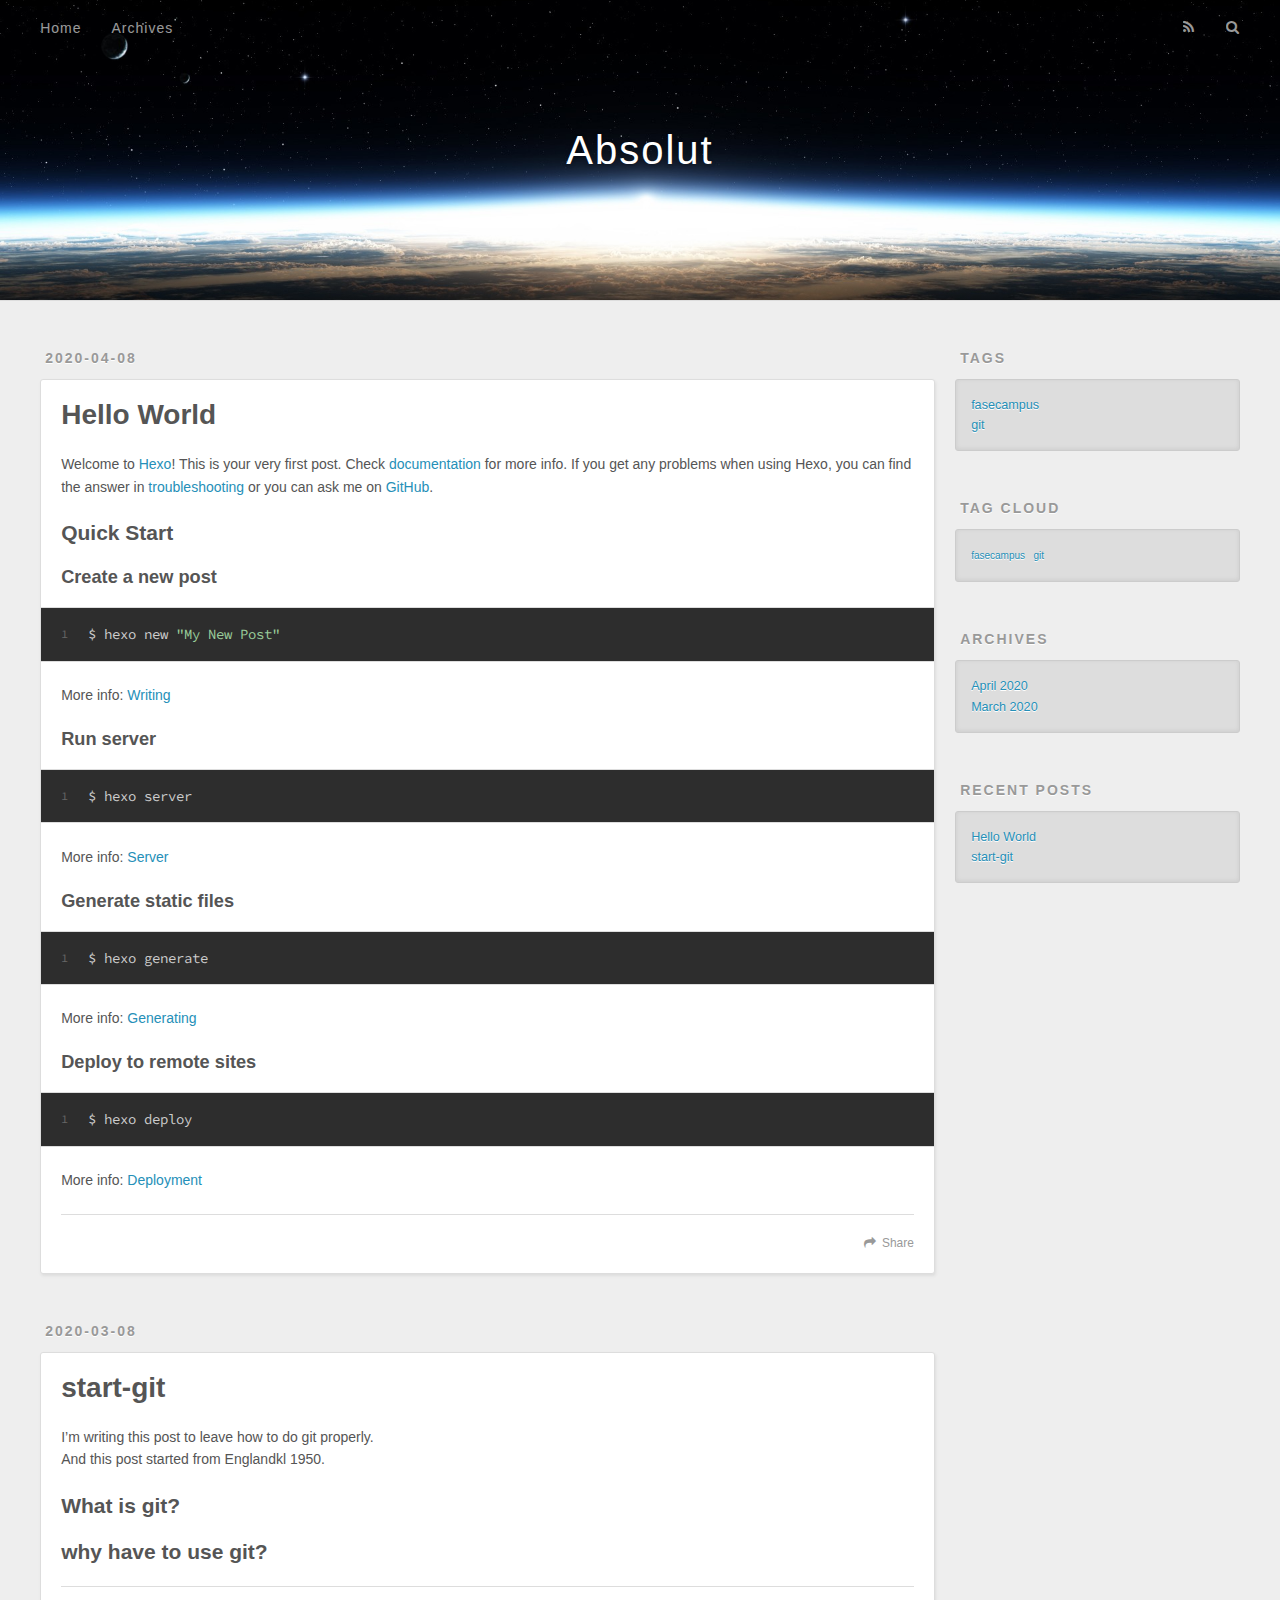
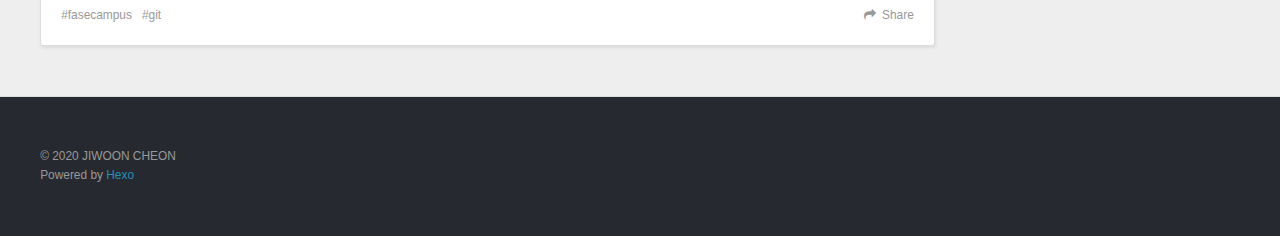
==== index.html @ 5fa11f02 "Site updated: 2020-04-08 16:37:38" ====
<!DOCTYPE html>
<html>
<head>
  <meta charset="utf-8">
  

  
  <title>Absolut</title>
  <meta name="viewport" content="width=device-width, initial-scale=1, maximum-scale=1">
  <meta property="og:type" content="website">
<meta property="og:title" content="Absolut">
<meta property="og:url" content="http://yoursite.com/index.html">
<meta property="og:site_name" content="Absolut">
<meta property="og:locale" content="en_US">
<meta property="article:author" content="JIWOON CHEON">
<meta name="twitter:card" content="summary">
  
    <link rel="alternate" href="/atom.xml" title="Absolut" type="application/atom+xml">
  
  
    <link rel="icon" href="/favicon.png">
  
  
    <link href="//fonts.googleapis.com/css?family=Source+Code+Pro" rel="stylesheet" type="text/css">
  
  
<link rel="stylesheet" href="/css/style.css">

<meta name="generator" content="Hexo 4.2.0"></head>

<body>
  <div id="container">
    <div id="wrap">
      <header id="header">
  <div id="banner"></div>
  <div id="header-outer" class="outer">
    <div id="header-title" class="inner">
      <h1 id="logo-wrap">
        <a href="/" id="logo">Absolut</a>
      </h1>
      
    </div>
    <div id="header-inner" class="inner">
      <nav id="main-nav">
        <a id="main-nav-toggle" class="nav-icon"></a>
        
          <a class="main-nav-link" href="/">Home</a>
        
          <a class="main-nav-link" href="/archives">Archives</a>
        
      </nav>
      <nav id="sub-nav">
        
          <a id="nav-rss-link" class="nav-icon" href="/atom.xml" title="RSS Feed"></a>
        
        <a id="nav-search-btn" class="nav-icon" title="Search"></a>
      </nav>
      <div id="search-form-wrap">
        <form action="//google.com/search" method="get" accept-charset="UTF-8" class="search-form"><input type="search" name="q" class="search-form-input" placeholder="Search"><button type="submit" class="search-form-submit">&#xF002;</button><input type="hidden" name="sitesearch" value="http://yoursite.com"></form>
      </div>
    </div>
  </div>
</header>
      <div class="outer">
        <section id="main">
  
    <article id="post-hello-world" class="article article-type-post" itemscope itemprop="blogPost">
  <div class="article-meta">
    <a href="/2020/04/08/hello-world/" class="article-date">
  <time datetime="2020-04-08T07:13:22.236Z" itemprop="datePublished">2020-04-08</time>
</a>
    
  </div>
  <div class="article-inner">
    
    
      <header class="article-header">
        
  
    <h1 itemprop="name">
      <a class="article-title" href="/2020/04/08/hello-world/">Hello World</a>
    </h1>
  

      </header>
    
    <div class="article-entry" itemprop="articleBody">
      
        <p>Welcome to <a href="https://hexo.io/" target="_blank" rel="noopener">Hexo</a>! This is your very first post. Check <a href="https://hexo.io/docs/" target="_blank" rel="noopener">documentation</a> for more info. If you get any problems when using Hexo, you can find the answer in <a href="https://hexo.io/docs/troubleshooting.html" target="_blank" rel="noopener">troubleshooting</a> or you can ask me on <a href="https://github.com/hexojs/hexo/issues" target="_blank" rel="noopener">GitHub</a>.</p>
<h2 id="Quick-Start"><a href="#Quick-Start" class="headerlink" title="Quick Start"></a>Quick Start</h2><h3 id="Create-a-new-post"><a href="#Create-a-new-post" class="headerlink" title="Create a new post"></a>Create a new post</h3><figure class="highlight bash"><table><tr><td class="gutter"><pre><span class="line">1</span><br></pre></td><td class="code"><pre><span class="line">$ hexo new <span class="string">"My New Post"</span></span><br></pre></td></tr></table></figure>

<p>More info: <a href="https://hexo.io/docs/writing.html" target="_blank" rel="noopener">Writing</a></p>
<h3 id="Run-server"><a href="#Run-server" class="headerlink" title="Run server"></a>Run server</h3><figure class="highlight bash"><table><tr><td class="gutter"><pre><span class="line">1</span><br></pre></td><td class="code"><pre><span class="line">$ hexo server</span><br></pre></td></tr></table></figure>

<p>More info: <a href="https://hexo.io/docs/server.html" target="_blank" rel="noopener">Server</a></p>
<h3 id="Generate-static-files"><a href="#Generate-static-files" class="headerlink" title="Generate static files"></a>Generate static files</h3><figure class="highlight bash"><table><tr><td class="gutter"><pre><span class="line">1</span><br></pre></td><td class="code"><pre><span class="line">$ hexo generate</span><br></pre></td></tr></table></figure>

<p>More info: <a href="https://hexo.io/docs/generating.html" target="_blank" rel="noopener">Generating</a></p>
<h3 id="Deploy-to-remote-sites"><a href="#Deploy-to-remote-sites" class="headerlink" title="Deploy to remote sites"></a>Deploy to remote sites</h3><figure class="highlight bash"><table><tr><td class="gutter"><pre><span class="line">1</span><br></pre></td><td class="code"><pre><span class="line">$ hexo deploy</span><br></pre></td></tr></table></figure>

<p>More info: <a href="https://hexo.io/docs/one-command-deployment.html" target="_blank" rel="noopener">Deployment</a></p>

      
    </div>
    <footer class="article-footer">
      <a data-url="http://yoursite.com/2020/04/08/hello-world/" data-id="ck8r0sj690000d5827vdk7vbj" class="article-share-link">Share</a>
      
      
    </footer>
  </div>
  
</article>


  
    <article id="post-start-git" class="article article-type-post" itemscope itemprop="blogPost">
  <div class="article-meta">
    <a href="/2020/03/08/start-git/" class="article-date">
  <time datetime="2020-03-08T07:20:15.000Z" itemprop="datePublished">2020-03-08</time>
</a>
    
  </div>
  <div class="article-inner">
    
    
      <header class="article-header">
        
  
    <h1 itemprop="name">
      <a class="article-title" href="/2020/03/08/start-git/">start-git</a>
    </h1>
  

      </header>
    
    <div class="article-entry" itemprop="articleBody">
      
        <p>I’m writing this post to leave how to do git properly.<br>And this post started from Englandkl 1950.</p>
<h2 id="What-is-git"><a href="#What-is-git" class="headerlink" title="What is git?"></a>What is git?</h2><h2 id="why-have-to-use-git"><a href="#why-have-to-use-git" class="headerlink" title="why have to use git?"></a>why have to use git?</h2>
      
    </div>
    <footer class="article-footer">
      <a data-url="http://yoursite.com/2020/03/08/start-git/" data-id="ck8r0sj6e0001d5829ojl3pgf" class="article-share-link">Share</a>
      
      
  <ul class="article-tag-list" itemprop="keywords"><li class="article-tag-list-item"><a class="article-tag-list-link" href="/tags/fasecampus/" rel="tag">fasecampus</a></li><li class="article-tag-list-item"><a class="article-tag-list-link" href="/tags/git/" rel="tag">git</a></li></ul>

    </footer>
  </div>
  
</article>


  


</section>
        
          <aside id="sidebar">
  
    

  
    
  <div class="widget-wrap">
    <h3 class="widget-title">Tags</h3>
    <div class="widget">
      <ul class="tag-list" itemprop="keywords"><li class="tag-list-item"><a class="tag-list-link" href="/tags/fasecampus/" rel="tag">fasecampus</a></li><li class="tag-list-item"><a class="tag-list-link" href="/tags/git/" rel="tag">git</a></li></ul>
    </div>
  </div>


  
    
  <div class="widget-wrap">
    <h3 class="widget-title">Tag Cloud</h3>
    <div class="widget tagcloud">
      <a href="/tags/fasecampus/" style="font-size: 10px;">fasecampus</a> <a href="/tags/git/" style="font-size: 10px;">git</a>
    </div>
  </div>

  
    
  <div class="widget-wrap">
    <h3 class="widget-title">Archives</h3>
    <div class="widget">
      <ul class="archive-list"><li class="archive-list-item"><a class="archive-list-link" href="/archives/2020/04/">April 2020</a></li><li class="archive-list-item"><a class="archive-list-link" href="/archives/2020/03/">March 2020</a></li></ul>
    </div>
  </div>


  
    
  <div class="widget-wrap">
    <h3 class="widget-title">Recent Posts</h3>
    <div class="widget">
      <ul>
        
          <li>
            <a href="/2020/04/08/hello-world/">Hello World</a>
          </li>
        
          <li>
            <a href="/2020/03/08/start-git/">start-git</a>
          </li>
        
      </ul>
    </div>
  </div>

  
</aside>
        
      </div>
      <footer id="footer">
  
  <div class="outer">
    <div id="footer-info" class="inner">
      &copy; 2020 JIWOON CHEON<br>
      Powered by <a href="http://hexo.io/" target="_blank">Hexo</a>
    </div>
  </div>
</footer>
    </div>
    <nav id="mobile-nav">
  
    <a href="/" class="mobile-nav-link">Home</a>
  
    <a href="/archives" class="mobile-nav-link">Archives</a>
  
</nav>
    

<script src="//ajax.googleapis.com/ajax/libs/jquery/2.0.3/jquery.min.js"></script>


  
<link rel="stylesheet" href="/fancybox/jquery.fancybox.css">

  
<script src="/fancybox/jquery.fancybox.pack.js"></script>




<script src="/js/script.js"></script>




  </div>
</body>
</html>
---- css/style.css ----
body {
  width: 100%;
}
body:before,
body:after {
  content: "";
  display: table;
}
body:after {
  clear: both;
}
html,
body,
div,
span,
applet,
object,
iframe,
h1,
h2,
h3,
h4,
h5,
h6,
p,
blockquote,
pre,
a,
abbr,
acronym,
address,
big,
cite,
code,
del,
dfn,
em,
img,
ins,
kbd,
q,
s,
samp,
small,
strike,
strong,
sub,
sup,
tt,
var,
dl,
dt,
dd,
ol,
ul,
li,
fieldset,
form,
label,
legend,
table,
caption,
tbody,
tfoot,
thead,
tr,
th,
td {
  margin: 0;
  padding: 0;
  border: 0;
  outline: 0;
  font-weight: inherit;
  font-style: inherit;
  font-family: inherit;
  font-size: 100%;
  vertical-align: baseline;
}
body {
  line-height: 1;
  color: #000;
  background: #fff;
}
ol,
ul {
  list-style: none;
}
table {
  border-collapse: separate;
  border-spacing: 0;
  vertical-align: middle;
}
caption,
th,
td {
  text-align: left;
  font-weight: normal;
  vertical-align: middle;
}
a img {
  border: none;
}
input,
button {
  margin: 0;
  padding: 0;
}
input::-moz-focus-inner,
button::-moz-focus-inner {
  border: 0;
  padding: 0;
}
@font-face {
  font-family: FontAwesome;
  font-style: normal;
  font-weight: normal;
  src: url("fonts/fontawesome-webfont.eot?v=#4.0.3");
  src: url("fonts/fontawesome-webfont.eot?#iefix&v=#4.0.3") format("embedded-opentype"), url("fonts/fontawesome-webfont.woff?v=#4.0.3") format("woff"), url("fonts/fontawesome-webfont.ttf?v=#4.0.3") format("truetype"), url("fonts/fontawesome-webfont.svg#fontawesomeregular?v=#4.0.3") format("svg");
}
html,
body,
#container {
  height: 100%;
}
body {
  background: #eee;
  font: 14px -apple-system, BlinkMacSystemFont, "Segoe UI", "Roboto", "Oxygen", "Ubuntu", "Cantarell", "Fira Sans", "Droid Sans", "Helvetica Neue", sans-serif;
  -webkit-text-size-adjust: 100%;
}
.outer {
  max-width: 1220px;
  margin: 0 auto;
  padding: 0 20px;
}
.outer:before,
.outer:after {
  content: "";
  display: table;
}
.outer:after {
  clear: both;
}
.inner {
  display: inline;
  float: left;
  width: 98.33333333333333%;
  margin: 0 0.833333333333333%;
}
.left,
.alignleft {
  float: left;
}
.right,
.alignright {
  float: right;
}
.clear {
  clear: both;
}
#container {
  position: relative;
}
.mobile-nav-on {
  overflow: hidden;
}
#wrap {
  height: 100%;
  width: 100%;
  position: absolute;
  top: 0;
  left: 0;
  -webkit-transition: 0.2s ease-out;
  -moz-transition: 0.2s ease-out;
  -ms-transition: 0.2s ease-out;
  transition: 0.2s ease-out;
  z-index: 1;
  background: #eee;
}
.mobile-nav-on #wrap {
  left: 280px;
}
@media screen and (min-width: 768px) {
  #main {
    display: inline;
    float: left;
    width: 73.33333333333333%;
    margin: 0 0.833333333333333%;
  }
}
.article-date,
.article-category-link,
.archive-year,
.widget-title {
  text-decoration: none;
  text-transform: uppercase;
  letter-spacing: 2px;
  color: #999;
  margin-bottom: 1em;
  margin-left: 5px;
  line-height: 1em;
  text-shadow: 0 1px #fff;
  font-weight: bold;
}
.article-inner,
.archive-article-inner {
  background: #fff;
  -webkit-box-shadow: 1px 2px 3px #ddd;
  box-shadow: 1px 2px 3px #ddd;
  border: 1px solid #ddd;
  border-radius: 3px;
}
.article-entry h1,
.widget h1 {
  font-size: 2em;
}
.article-entry h2,
.widget h2 {
  font-size: 1.5em;
}
.article-entry h3,
.widget h3 {
  font-size: 1.3em;
}
.article-entry h4,
.widget h4 {
  font-size: 1.2em;
}
.article-entry h5,
.widget h5 {
  font-size: 1em;
}
.article-entry h6,
.widget h6 {
  font-size: 1em;
  color: #999;
}
.article-entry hr,
.widget hr {
  border: 1px dashed #ddd;
}
.article-entry strong,
.widget strong {
  font-weight: bold;
}
.article-entry em,
.widget em,
.article-entry cite,
.widget cite {
  font-style: italic;
}
.article-entry sup,
.widget sup,
.article-entry sub,
.widget sub {
  font-size: 0.75em;
  line-height: 0;
  position: relative;
  vertical-align: baseline;
}
.article-entry sup,
.widget sup {
  top: -0.5em;
}
.article-entry sub,
.widget sub {
  bottom: -0.2em;
}
.article-entry small,
.widget small {
  font-size: 0.85em;
}
.article-entry acronym,
.widget acronym,
.article-entry abbr,
.widget abbr {
  border-bottom: 1px dotted;
}
.article-entry ul,
.widget ul,
.article-entry ol,
.widget ol,
.article-entry dl,
.widget dl {
  margin: 0 20px;
  line-height: 1.6em;
}
.article-entry ul ul,
.widget ul ul,
.article-entry ol ul,
.widget ol ul,
.article-entry ul ol,
.widget ul ol,
.article-entry ol ol,
.widget ol ol {
  margin-top: 0;
  margin-bottom: 0;
}
.article-entry ul,
.widget ul {
  list-style: disc;
}
.article-entry ol,
.widget ol {
  list-style: decimal;
}
.article-entry dt,
.widget dt {
  font-weight: bold;
}
#header {
  height: 300px;
  position: relative;
  border-bottom: 1px solid #ddd;
}
#header:before,
#header:after {
  content: "";
  position: absolute;
  left: 0;
  right: 0;
  height: 40px;
}
#header:before {
  top: 0;
  background: -webkit-linear-gradient(rgba(0,0,0,0.2), transparent);
  background: -moz-linear-gradient(rgba(0,0,0,0.2), transparent);
  background: -ms-linear-gradient(rgba(0,0,0,0.2), transparent);
  background: linear-gradient(rgba(0,0,0,0.2), transparent);
}
#header:after {
  bottom: 0;
  background: -webkit-linear-gradient(transparent, rgba(0,0,0,0.2));
  background: -moz-linear-gradient(transparent, rgba(0,0,0,0.2));
  background: -ms-linear-gradient(transparent, rgba(0,0,0,0.2));
  background: linear-gradient(transparent, rgba(0,0,0,0.2));
}
#header-outer {
  height: 100%;
  position: relative;
}
#header-inner {
  position: relative;
  overflow: hidden;
}
#banner {
  position: absolute;
  top: 0;
  left: 0;
  width: 100%;
  height: 100%;
  background: url("images/banner.jpg") center #000;
  -webkit-background-size: cover;
  -moz-background-size: cover;
  background-size: cover;
  z-index: -1;
}
#header-title {
  text-align: center;
  height: 40px;
  position: absolute;
  top: 50%;
  left: 0;
  margin-top: -20px;
}
#logo,
#subtitle {
  text-decoration: none;
  color: #fff;
  font-weight: 300;
  text-shadow: 0 1px 4px rgba(0,0,0,0.3);
}
#logo {
  font-size: 40px;
  line-height: 40px;
  letter-spacing: 2px;
}
#subtitle {
  font-size: 16px;
  line-height: 16px;
  letter-spacing: 1px;
}
#subtitle-wrap {
  margin-top: 16px;
}
#main-nav {
  float: left;
  margin-left: -15px;
}
.nav-icon,
.main-nav-link {
  float: left;
  color: #fff;
  opacity: 0.6;
  text-decoration: none;
  text-shadow: 0 1px rgba(0,0,0,0.2);
  -webkit-transition: opacity 0.2s;
  -moz-transition: opacity 0.2s;
  -ms-transition: opacity 0.2s;
  transition: opacity 0.2s;
  display: block;
  padding: 20px 15px;
}
.nav-icon:hover,
.main-nav-link:hover {
  opacity: 1;
}
.nav-icon {
  font-family: FontAwesome;
  text-align: center;
  font-size: 14px;
  width: 14px;
  height: 14px;
  padding: 20px 15px;
  position: relative;
  cursor: pointer;
}
.main-nav-link {
  font-weight: 300;
  letter-spacing: 1px;
}
@media screen and (max-width: 479px) {
  .main-nav-link {
    display: none;
  }
}
#main-nav-toggle {
  display: none;
}
#main-nav-toggle:before {
  content: "\f0c9";
}
@media screen and (max-width: 479px) {
  #main-nav-toggle {
    display: block;
  }
}
#sub-nav {
  float: right;
  margin-right: -15px;
}
#nav-rss-link:before {
  content: "\f09e";
}
#nav-search-btn:before {
  content: "\f002";
}
#search-form-wrap {
  position: absolute;
  top: 15px;
  width: 150px;
  height: 30px;
  right: -150px;
  opacity: 0;
  -webkit-transition: 0.2s ease-out;
  -moz-transition: 0.2s ease-out;
  -ms-transition: 0.2s ease-out;
  transition: 0.2s ease-out;
}
#search-form-wrap.on {
  opacity: 1;
  right: 0;
}
@media screen and (max-width: 479px) {
  #search-form-wrap {
    width: 100%;
    right: -100%;
  }
}
.search-form {
  position: absolute;
  top: 0;
  left: 0;
  right: 0;
  background: #fff;
  padding: 5px 15px;
  border-radius: 15px;
  -webkit-box-shadow: 0 0 10px rgba(0,0,0,0.3);
  box-shadow: 0 0 10px rgba(0,0,0,0.3);
}
.search-form-input {
  border: none;
  background: none;
  color: #555;
  width: 100%;
  font: 13px -apple-system, BlinkMacSystemFont, "Segoe UI", "Roboto", "Oxygen", "Ubuntu", "Cantarell", "Fira Sans", "Droid Sans", "Helvetica Neue", sans-serif;
  outline: none;
}
.search-form-input::-webkit-search-results-decoration,
.search-form-input::-webkit-search-cancel-button {
  -webkit-appearance: none;
}
.search-form-submit {
  position: absolute;
  top: 50%;
  right: 10px;
  margin-top: -7px;
  font: 13px FontAwesome;
  border: none;
  background: none;
  color: #bbb;
  cursor: pointer;
}
.search-form-submit:hover,
.search-form-submit:focus {
  color: #777;
}
.article {
  margin: 50px 0;
}
.article-inner {
  overflow: hidden;
}
.article-meta:before,
.article-meta:after {
  content: "";
  display: table;
}
.article-meta:after {
  clear: both;
}
.article-date {
  float: left;
}
.article-category {
  float: left;
  line-height: 1em;
  color: #ccc;
  text-shadow: 0 1px #fff;
  margin-left: 8px;
}
.article-category:before {
  content: "\2022";
}
.article-category-link {
  margin: 0 12px 1em;
}
.article-header {
  padding: 20px 20px 0;
}
.article-title {
  text-decoration: none;
  font-size: 2em;
  font-weight: bold;
  color: #555;
  line-height: 1.1em;
  -webkit-transition: color 0.2s;
  -moz-transition: color 0.2s;
  -ms-transition: color 0.2s;
  transition: color 0.2s;
}
a.article-title:hover {
  color: #258fb8;
}
.article-entry {
  color: #555;
  padding: 0 20px;
}
.article-entry:before,
.article-entry:after {
  content: "";
  display: table;
}
.article-entry:after {
  clear: both;
}
.article-entry p,
.article-entry table {
  line-height: 1.6em;
  margin: 1.6em 0;
}
.article-entry h1,
.article-entry h2,
.article-entry h3,
.article-entry h4,
.article-entry h5,
.article-entry h6 {
  font-weight: bold;
}
.article-entry h1,
.article-entry h2,
.article-entry h3,
.article-entry h4,
.article-entry h5,
.article-entry h6 {
  line-height: 1.1em;
  margin: 1.1em 0;
}
.article-entry a {
  color: #258fb8;
  text-decoration: none;
}
.article-entry a:hover {
  text-decoration: underline;
}
.article-entry ul,
.article-entry ol,
.article-entry dl {
  margin-top: 1.6em;
  margin-bottom: 1.6em;
}
.article-entry img,
.article-entry video {
  max-width: 100%;
  height: auto;
  display: block;
  margin: auto;
}
.article-entry iframe {
  border: none;
}
.article-entry table {
  width: 100%;
  border-collapse: collapse;
  border-spacing: 0;
}
.article-entry th {
  font-weight: bold;
  border-bottom: 3px solid #ddd;
  padding-bottom: 0.5em;
}
.article-entry td {
  border-bottom: 1px solid #ddd;
  padding: 10px 0;
}
.article-entry blockquote {
  font-family: Georgia, "Times New Roman", serif;
  font-size: 1.4em;
  margin: 1.6em 20px;
  text-align: center;
}
.article-entry blockquote footer {
  font-size: 14px;
  margin: 1.6em 0;
  font-family: -apple-system, BlinkMacSystemFont, "Segoe UI", "Roboto", "Oxygen", "Ubuntu", "Cantarell", "Fira Sans", "Droid Sans", "Helvetica Neue", sans-serif;
}
.article-entry blockquote footer cite:before {
  content: "—";
  padding: 0 0.5em;
}
.article-entry .pullquote {
  text-align: left;
  width: 45%;
  margin: 0;
}
.article-entry .pullquote.left {
  margin-left: 0.5em;
  margin-right: 1em;
}
.article-entry .pullquote.right {
  margin-right: 0.5em;
  margin-left: 1em;
}
.article-entry .caption {
  color: #999;
  display: block;
  font-size: 0.9em;
  margin-top: 0.5em;
  position: relative;
  text-align: center;
}
.article-entry .video-container {
  position: relative;
  padding-top: 56.25%;
  height: 0;
  overflow: hidden;
}
.article-entry .video-container iframe,
.article-entry .video-container object,
.article-entry .video-container embed {
  position: absolute;
  top: 0;
  left: 0;
  width: 100%;
  height: 100%;
  margin-top: 0;
}
.article-more-link a {
  display: inline-block;
  line-height: 1em;
  padding: 6px 15px;
  border-radius: 15px;
  background: #eee;
  color: #999;
  text-shadow: 0 1px #fff;
  text-decoration: none;
}
.article-more-link a:hover {
  background: #258fb8;
  color: #fff;
  text-decoration: none;
  text-shadow: 0 1px #1e7293;
}
.article-footer {
  font-size: 0.85em;
  line-height: 1.6em;
  border-top: 1px solid #ddd;
  padding-top: 1.6em;
  margin: 0 20px 20px;
}
.article-footer:before,
.article-footer:after {
  content: "";
  display: table;
}
.article-footer:after {
  clear: both;
}
.article-footer a {
  color: #999;
  text-decoration: none;
}
.article-footer a:hover {
  color: #555;
}
.article-tag-list-item {
  float: left;
  margin-right: 10px;
}
.article-tag-list-link:before {
  content: "#";
}
.article-comment-link {
  float: right;
}
.article-comment-link:before {
  content: "\f075";
  font-family: FontAwesome;
  padding-right: 8px;
}
.article-share-link {
  cursor: pointer;
  float: right;
  margin-left: 20px;
}
.article-share-link:before {
  content: "\f064";
  font-family: FontAwesome;
  padding-right: 6px;
}
#article-nav {
  position: relative;
}
#article-nav:before,
#article-nav:after {
  content: "";
  display: table;
}
#article-nav:after {
  clear: both;
}
@media screen and (min-width: 768px) {
  #article-nav {
    margin: 50px 0;
  }
  #article-nav:before {
    width: 8px;
    height: 8px;
    position: absolute;
    top: 50%;
    left: 50%;
    margin-top: -4px;
    margin-left: -4px;
    content: "";
    border-radius: 50%;
    background: #ddd;
    -webkit-box-shadow: 0 1px 2px #fff;
    box-shadow: 0 1px 2px #fff;
  }
}
.article-nav-link-wrap {
  text-decoration: none;
  text-shadow: 0 1px #fff;
  color: #999;
  -webkit-box-sizing: border-box;
  -moz-box-sizing: border-box;
  box-sizing: border-box;
  margin-top: 50px;
  text-align: center;
  display: block;
}
.article-nav-link-wrap:hover {
  color: #555;
}
@media screen and (min-width: 768px) {
  .article-nav-link-wrap {
    width: 50%;
    margin-top: 0;
  }
}
@media screen and (min-width: 768px) {
  #article-nav-newer {
    float: left;
    text-align: right;
    padding-right: 20px;
  }
}
@media screen and (min-width: 768px) {
  #article-nav-older {
    float: right;
    text-align: left;
    padding-left: 20px;
  }
}
.article-nav-caption {
  text-transform: uppercase;
  letter-spacing: 2px;
  color: #ddd;
  line-height: 1em;
  font-weight: bold;
}
#article-nav-newer .article-nav-caption {
  margin-right: -2px;
}
.article-nav-title {
  font-size: 0.85em;
  line-height: 1.6em;
  margin-top: 0.5em;
}
.article-share-box {
  position: absolute;
  display: none;
  background: #fff;
  -webkit-box-shadow: 1px 2px 10px rgba(0,0,0,0.2);
  box-shadow: 1px 2px 10px rgba(0,0,0,0.2);
  border-radius: 3px;
  margin-left: -145px;
  overflow: hidden;
  z-index: 1;
}
.article-share-box.on {
  display: block;
}
.article-share-input {
  width: 100%;
  background: none;
  -webkit-box-sizing: border-box;
  -moz-box-sizing: border-box;
  box-sizing: border-box;
  font: 14px -apple-system, BlinkMacSystemFont, "Segoe UI", "Roboto", "Oxygen", "Ubuntu", "Cantarell", "Fira Sans", "Droid Sans", "Helvetica Neue", sans-serif;
  padding: 0 15px;
  color: #555;
  outline: none;
  border: 1px solid #ddd;
  border-radius: 3px 3px 0 0;
  height: 36px;
  line-height: 36px;
}
.article-share-links {
  background: #eee;
}
.article-share-links:before,
.article-share-links:after {
  content: "";
  display: table;
}
.article-share-links:after {
  clear: both;
}
.article-share-twitter,
.article-share-facebook,
.article-share-pinterest,
.article-share-google {
  width: 50px;
  height: 36px;
  display: block;
  float: left;
  position: relative;
  color: #999;
  text-shadow: 0 1px #fff;
}
.article-share-twitter:before,
.article-share-facebook:before,
.article-share-pinterest:before,
.article-share-google:before {
  font-size: 20px;
  font-family: FontAwesome;
  width: 20px;
  height: 20px;
  position: absolute;
  top: 50%;
  left: 50%;
  margin-top: -10px;
  margin-left: -10px;
  text-align: center;
}
.article-share-twitter:hover,
.article-share-facebook:hover,
.article-share-pinterest:hover,
.article-share-google:hover {
  color: #fff;
}
.article-share-twitter:before {
  content: "\f099";
}
.article-share-twitter:hover {
  background: #00aced;
  text-shadow: 0 1px #008abe;
}
.article-share-facebook:before {
  content: "\f09a";
}
.article-share-facebook:hover {
  background: #3b5998;
  text-shadow: 0 1px #2f477a;
}
.article-share-pinterest:before {
  content: "\f0d2";
}
.article-share-pinterest:hover {
  background: #cb2027;
  text-shadow: 0 1px #a21a1f;
}
.article-share-google:before {
  content: "\f0d5";
}
.article-share-google:hover {
  background: #dd4b39;
  text-shadow: 0 1px #be3221;
}
.article-gallery {
  background: #000;
  position: relative;
}
.article-gallery-photos {
  position: relative;
  overflow: hidden;
}
.article-gallery-img {
  display: none;
  max-width: 100%;
}
.article-gallery-img:first-child {
  display: block;
}
.article-gallery-img.loaded {
  position: absolute;
  display: block;
}
.article-gallery-img img {
  display: block;
  max-width: 100%;
  margin: 0 auto;
}
#comments {
  background: #fff;
  -webkit-box-shadow: 1px 2px 3px #ddd;
  box-shadow: 1px 2px 3px #ddd;
  padding: 20px;
  border: 1px solid #ddd;
  border-radius: 3px;
  margin: 50px 0;
}
#comments a {
  color: #258fb8;
}
.archives-wrap {
  margin: 50px 0;
}
.archives:before,
.archives:after {
  content: "";
  display: table;
}
.archives:after {
  clear: both;
}
.archive-year-wrap {
  margin-bottom: 1em;
}
.archives {
  -webkit-column-gap: 10px;
  -moz-column-gap: 10px;
  column-gap: 10px;
}
@media screen and (min-width: 480px) and (max-width: 767px) {
  .archives {
    -webkit-column-count: 2;
    -moz-column-count: 2;
    column-count: 2;
  }
}
@media screen and (min-width: 768px) {
  .archives {
    -webkit-column-count: 3;
    -moz-column-count: 3;
    column-count: 3;
  }
}
.archive-article {
  -webkit-column-break-inside: avoid;
  page-break-inside: avoid;
  overflow: hidden;
  break-inside: avoid-column;
}
.archive-article-inner {
  padding: 10px;
  margin-bottom: 15px;
}
.archive-article-title {
  text-decoration: none;
  font-weight: bold;
  color: #555;
  -webkit-transition: color 0.2s;
  -moz-transition: color 0.2s;
  -ms-transition: color 0.2s;
  transition: color 0.2s;
  line-height: 1.6em;
}
.archive-article-title:hover {
  color: #258fb8;
}
.archive-article-footer {
  margin-top: 1em;
}
.archive-article-date {
  color: #999;
  text-decoration: none;
  font-size: 0.85em;
  line-height: 1em;
  margin-bottom: 0.5em;
  display: block;
}
#page-nav {
  margin: 50px auto;
  background: #fff;
  -webkit-box-shadow: 1px 2px 3px #ddd;
  box-shadow: 1px 2px 3px #ddd;
  border: 1px solid #ddd;
  border-radius: 3px;
  text-align: center;
  color: #999;
  overflow: hidden;
}
#page-nav:before,
#page-nav:after {
  content: "";
  display: table;
}
#page-nav:after {
  clear: both;
}
#page-nav a,
#page-nav span {
  padding: 10px 20px;
  line-height: 1;
  height: 2ex;
}
#page-nav a {
  color: #999;
  text-decoration: none;
}
#page-nav a:hover {
  background: #999;
  color: #fff;
}
#page-nav .prev {
  float: left;
}
#page-nav .next {
  float: right;
}
#page-nav .page-number {
  display: inline-block;
}
@media screen and (max-width: 479px) {
  #page-nav .page-number {
    display: none;
  }
}
#page-nav .current {
  color: #555;
  font-weight: bold;
}
#page-nav .space {
  color: #ddd;
}
#footer {
  background: #262a30;
  padding: 50px 0;
  border-top: 1px solid #ddd;
  color: #999;
}
#footer a {
  color: #258fb8;
  text-decoration: none;
}
#footer a:hover {
  text-decoration: underline;
}
#footer-info {
  line-height: 1.6em;
  font-size: 0.85em;
}
.article-entry pre,
.article-entry .highlight {
  background: #2d2d2d;
  margin: 0 -20px;
  padding: 15px 20px;
  border-style: solid;
  border-color: #ddd;
  border-width: 1px 0;
  overflow: auto;
  color: #ccc;
  line-height: 22.400000000000002px;
}
.article-entry .highlight .gutter pre,
.article-entry .gist .gist-file .gist-data .line-numbers {
  color: #666;
  font-size: 0.85em;
}
.article-entry pre,
.article-entry code {
  font-family: "Source Code Pro", Consolas, Monaco, Menlo, Consolas, monospace;
}
.article-entry code {
  background: #eee;
  text-shadow: 0 1px #fff;
  padding: 0 0.3em;
}
.article-entry pre code {
  background: none;
  text-shadow: none;
  padding: 0;
}
.article-entry .highlight pre {
  border: none;
  margin: 0;
  padding: 0;
}
.article-entry .highlight table {
  margin: 0;
  width: auto;
}
.article-entry .highlight td {
  border: none;
  padding: 0;
}
.article-entry .highlight figcaption {
  font-size: 0.85em;
  color: #999;
  line-height: 1em;
  margin-bottom: 1em;
}
.article-entry .highlight figcaption:before,
.article-entry .highlight figcaption:after {
  content: "";
  display: table;
}
.article-entry .highlight figcaption:after {
  clear: both;
}
.article-entry .highlight figcaption a {
  float: right;
}
.article-entry .highlight .gutter pre {
  text-align: right;
  padding-right: 20px;
}
.article-entry .highlight .line {
  height: 22.400000000000002px;
}
.article-entry .highlight .line.marked {
  background: #515151;
}
.article-entry .gist {
  margin: 0 -20px;
  border-style: solid;
  border-color: #ddd;
  border-width: 1px 0;
  background: #2d2d2d;
  padding: 15px 20px 15px 0;
}
.article-entry .gist .gist-file {
  border: none;
  font-family: "Source Code Pro", Consolas, Monaco, Menlo, Consolas, monospace;
  margin: 0;
}
.article-entry .gist .gist-file .gist-data {
  background: none;
  border: none;
}
.article-entry .gist .gist-file .gist-data .line-numbers {
  background: none;
  border: none;
  padding: 0 20px 0 0;
}
.article-entry .gist .gist-file .gist-data .line-data {
  padding: 0 !important;
}
.article-entry .gist .gist-file .highlight {
  margin: 0;
  padding: 0;
  border: none;
}
.article-entry .gist .gist-file .gist-meta {
  background: #2d2d2d;
  color: #999;
  font: 0.85em -apple-system, BlinkMacSystemFont, "Segoe UI", "Roboto", "Oxygen", "Ubuntu", "Cantarell", "Fira Sans", "Droid Sans", "Helvetica Neue", sans-serif;
  text-shadow: 0 0;
  padding: 0;
  margin-top: 1em;
  margin-left: 20px;
}
.article-entry .gist .gist-file .gist-meta a {
  color: #258fb8;
  font-weight: normal;
}
.article-entry .gist .gist-file .gist-meta a:hover {
  text-decoration: underline;
}
pre .comment,
pre .title {
  color: #999;
}
pre .variable,
pre .attribute,
pre .tag,
pre .regexp,
pre .ruby .constant,
pre .xml .tag .title,
pre .xml .pi,
pre .xml .doctype,
pre .html .doctype,
pre .css .id,
pre .css .class,
pre .css .pseudo {
  color: #f2777a;
}
pre .number,
pre .preprocessor,
pre .built_in,
pre .literal,
pre .params,
pre .constant {
  color: #f99157;
}
pre .class,
pre .ruby .class .title,
pre .css .rules .attribute {
  color: #9c9;
}
pre .string,
pre .value,
pre .inheritance,
pre .header,
pre .ruby .symbol,
pre .xml .cdata {
  color: #9c9;
}
pre .css .hexcolor {
  color: #6cc;
}
pre .function,
pre .python .decorator,
pre .python .title,
pre .ruby .function .title,
pre .ruby .title .keyword,
pre .perl .sub,
pre .javascript .title,
pre .coffeescript .title {
  color: #69c;
}
pre .keyword,
pre .javascript .function {
  color: #c9c;
}
@media screen and (max-width: 479px) {
  #mobile-nav {
    position: absolute;
    top: 0;
    left: 0;
    width: 280px;
    height: 100%;
    background: #191919;
    border-right: 1px solid #fff;
  }
}
@media screen and (max-width: 479px) {
  .mobile-nav-link {
    display: block;
    color: #999;
    text-decoration: none;
    padding: 15px 20px;
    font-weight: bold;
  }
  .mobile-nav-link:hover {
    color: #fff;
  }
}
@media screen and (min-width: 768px) {
  #sidebar {
    display: inline;
    float: left;
    width: 23.333333333333332%;
    margin: 0 0.833333333333333%;
  }
}
.widget-wrap {
  margin: 50px 0;
}
.widget {
  color: #777;
  text-shadow: 0 1px #fff;
  background: #ddd;
  -webkit-box-shadow: 0 -1px 4px #ccc inset;
  box-shadow: 0 -1px 4px #ccc inset;
  border: 1px solid #ccc;
  padding: 15px;
  border-radius: 3px;
}
.widget a {
  color: #258fb8;
  text-decoration: none;
}
.widget a:hover {
  text-decoration: underline;
}
.widget ul ul,
.widget ol ul,
.widget dl ul,
.widget ul ol,
.widget ol ol,
.widget dl ol,
.widget ul dl,
.widget ol dl,
.widget dl dl {
  margin-left: 15px;
  list-style: disc;
}
.widget {
  line-height: 1.6em;
  word-wrap: break-word;
  font-size: 0.9em;
}
.widget ul,
.widget ol {
  list-style: none;
  margin: 0;
}
.widget ul ul,
.widget ol ul,
.widget ul ol,
.widget ol ol {
  margin: 0 20px;
}
.widget ul ul,
.widget ol ul {
  list-style: disc;
}
.widget ul ol,
.widget ol ol {
  list-style: decimal;
}
.category-list-count,
.tag-list-count,
.archive-list-count {
  padding-left: 5px;
  color: #999;
  font-size: 0.85em;
}
.category-list-count:before,
.tag-list-count:before,
.archive-list-count:before {
  content: "(";
}
.category-list-count:after,
.tag-list-count:after,
.archive-list-count:after {
  content: ")";
}
.tagcloud a {
  margin-right: 5px;
  display: inline-block;
}
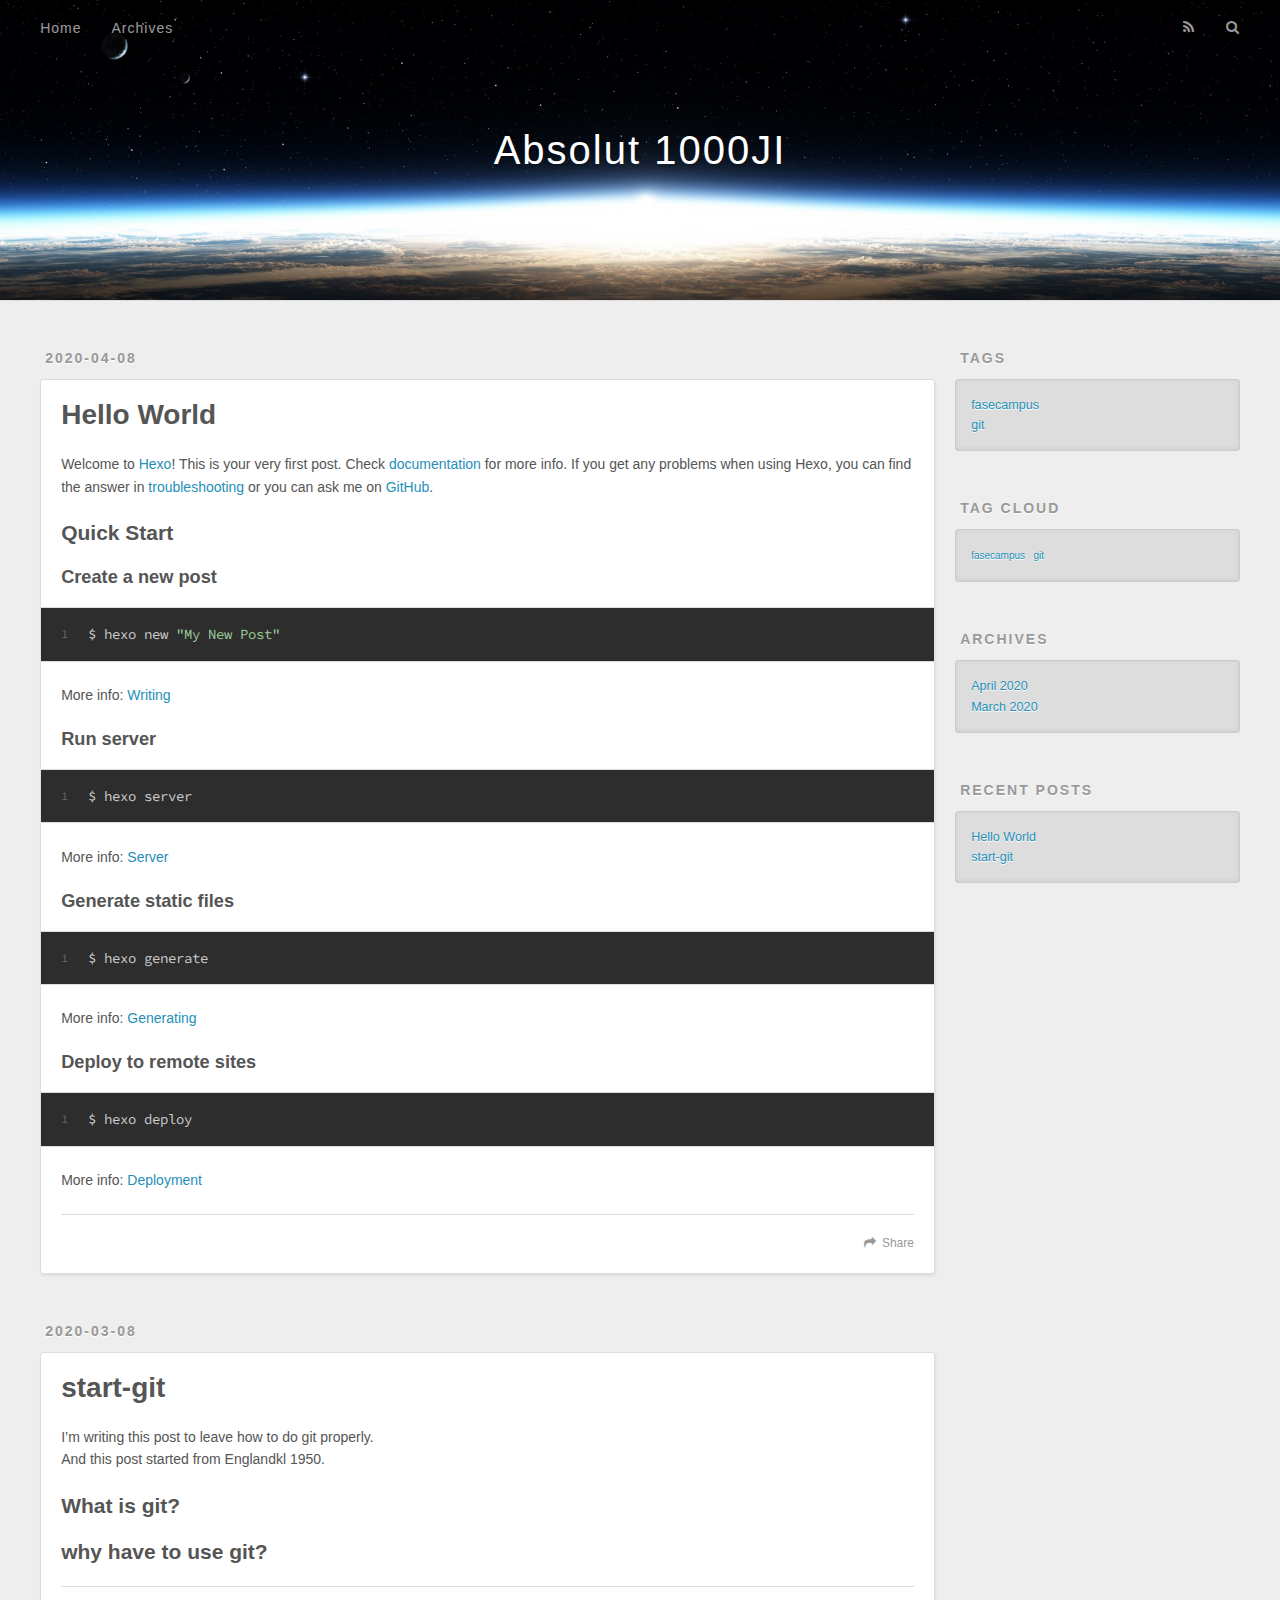
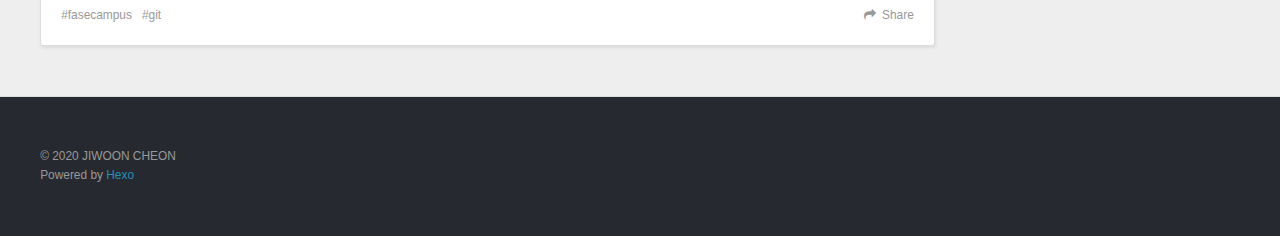
==== commit 5618737c: "Site updated: 2020-04-08 16:41:26" ====
--- a/index.html
+++ b/index.html
@@ -5,17 +5,17 @@
   
 
   
-  <title>Absolut</title>
+  <title>Absolut 1000JI</title>
   <meta name="viewport" content="width=device-width, initial-scale=1, maximum-scale=1">
   <meta property="og:type" content="website">
-<meta property="og:title" content="Absolut">
+<meta property="og:title" content="Absolut 1000JI">
 <meta property="og:url" content="http://yoursite.com/index.html">
-<meta property="og:site_name" content="Absolut">
+<meta property="og:site_name" content="Absolut 1000JI">
 <meta property="og:locale" content="en_US">
 <meta property="article:author" content="JIWOON CHEON">
 <meta name="twitter:card" content="summary">
   
-    <link rel="alternate" href="/atom.xml" title="Absolut" type="application/atom+xml">
+    <link rel="alternate" href="/atom.xml" title="Absolut 1000JI" type="application/atom+xml">
   
   
     <link rel="icon" href="/favicon.png">
@@ -36,7 +36,7 @@
   <div id="header-outer" class="outer">
     <div id="header-title" class="inner">
       <h1 id="logo-wrap">
-        <a href="/" id="logo">Absolut</a>
+        <a href="/" id="logo">Absolut 1000JI</a>
       </h1>
       
     </div>
@@ -103,7 +103,7 @@
       
     </div>
     <footer class="article-footer">
-      <a data-url="http://yoursite.com/2020/04/08/hello-world/" data-id="ck8r0sj690000d5827vdk7vbj" class="article-share-link">Share</a>
+      <a data-url="http://yoursite.com/2020/04/08/hello-world/" data-id="ck8r0xeu500007182elxa76eg" class="article-share-link">Share</a>
       
       
     </footer>
@@ -140,7 +140,7 @@
       
     </div>
     <footer class="article-footer">
-      <a data-url="http://yoursite.com/2020/03/08/start-git/" data-id="ck8r0sj6e0001d5829ojl3pgf" class="article-share-link">Share</a>
+      <a data-url="http://yoursite.com/2020/03/08/start-git/" data-id="ck8r0xeu90001718202vx75f9" class="article-share-link">Share</a>
       
       
   <ul class="article-tag-list" itemprop="keywords"><li class="article-tag-list-item"><a class="article-tag-list-link" href="/tags/fasecampus/" rel="tag">fasecampus</a></li><li class="article-tag-list-item"><a class="article-tag-list-link" href="/tags/git/" rel="tag">git</a></li></ul>
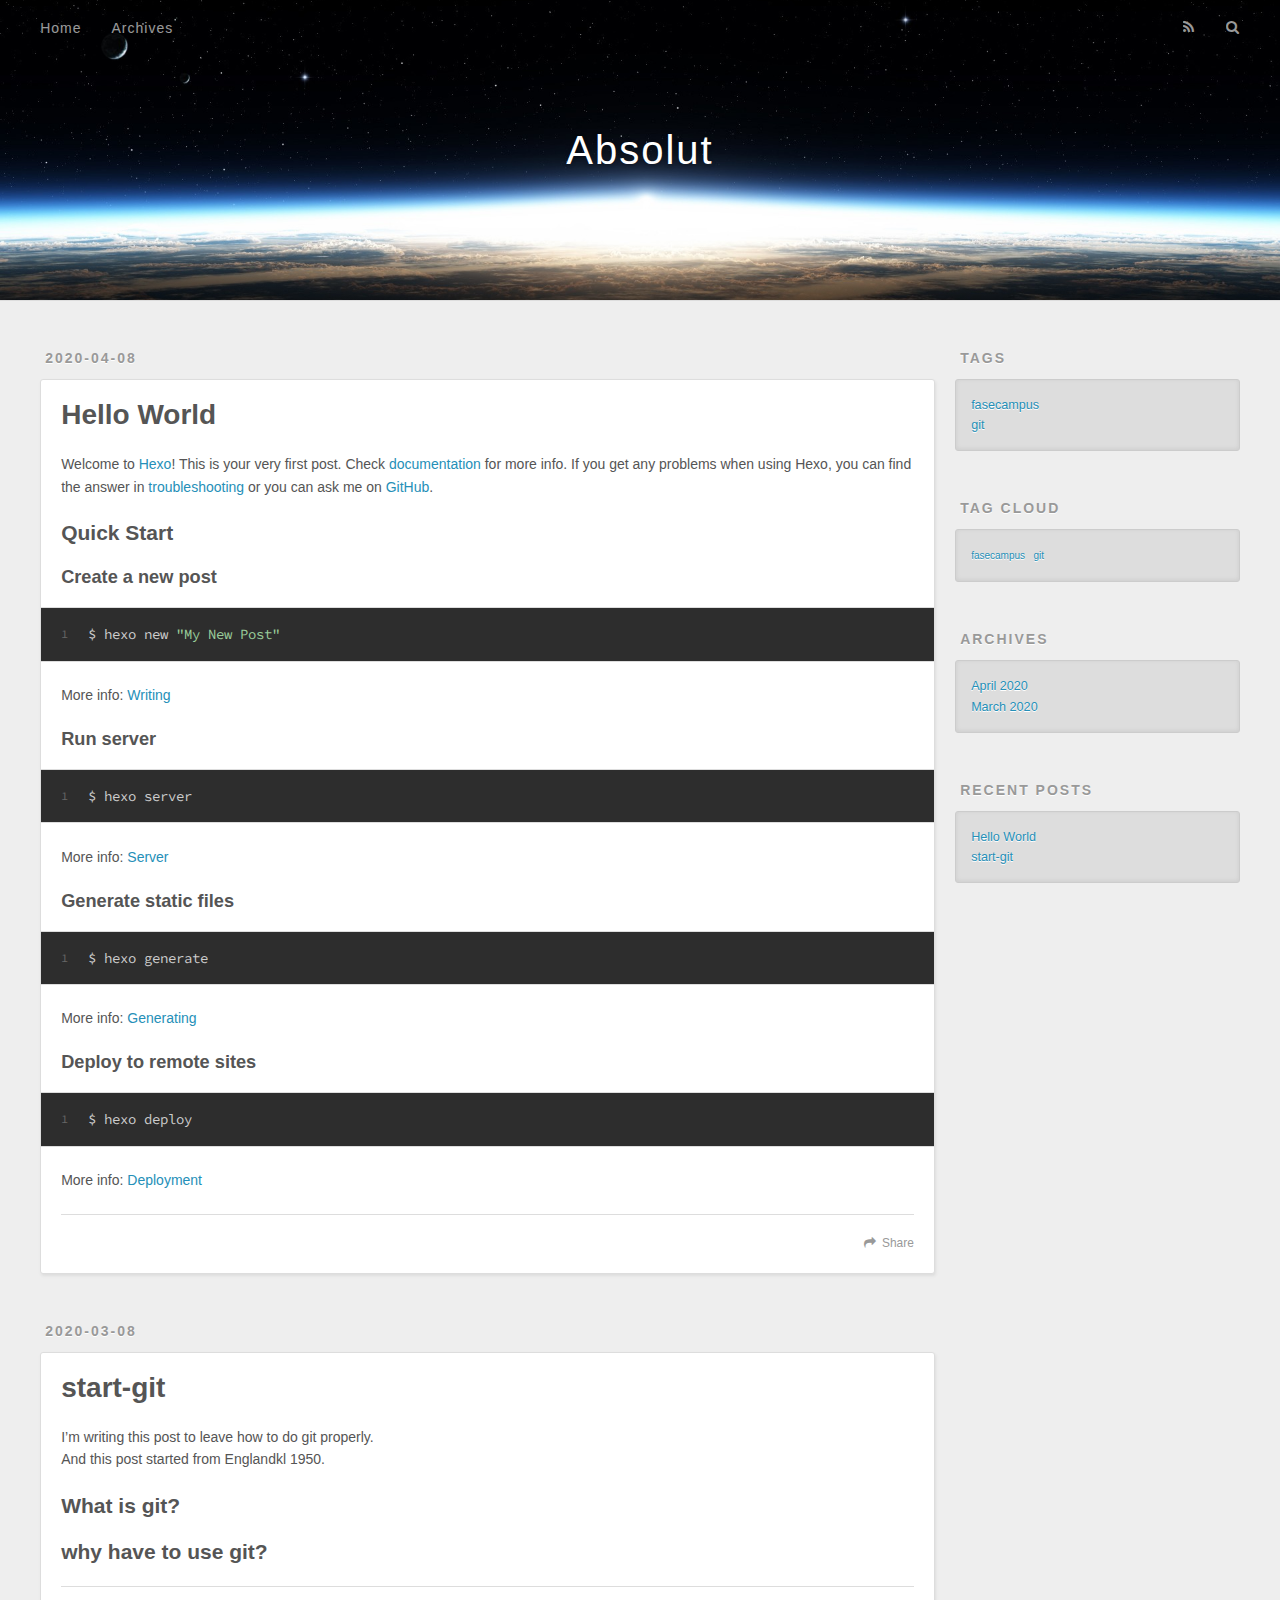
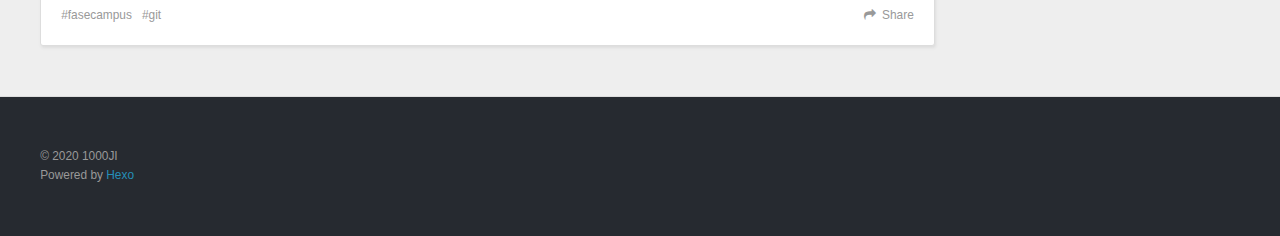
==== commit 95ffe17e: "Site updated: 2020-04-08 16:43:13" ====
--- a/index.html
+++ b/index.html
@@ -5,17 +5,17 @@
   
 
   
-  <title>Absolut 1000JI</title>
+  <title>Absolut</title>
   <meta name="viewport" content="width=device-width, initial-scale=1, maximum-scale=1">
   <meta property="og:type" content="website">
-<meta property="og:title" content="Absolut 1000JI">
+<meta property="og:title" content="Absolut">
 <meta property="og:url" content="http://yoursite.com/index.html">
-<meta property="og:site_name" content="Absolut 1000JI">
+<meta property="og:site_name" content="Absolut">
 <meta property="og:locale" content="en_US">
-<meta property="article:author" content="JIWOON CHEON">
+<meta property="article:author" content="1000JI">
 <meta name="twitter:card" content="summary">
   
-    <link rel="alternate" href="/atom.xml" title="Absolut 1000JI" type="application/atom+xml">
+    <link rel="alternate" href="/atom.xml" title="Absolut" type="application/atom+xml">
   
   
     <link rel="icon" href="/favicon.png">
@@ -36,7 +36,7 @@
   <div id="header-outer" class="outer">
     <div id="header-title" class="inner">
       <h1 id="logo-wrap">
-        <a href="/" id="logo">Absolut 1000JI</a>
+        <a href="/" id="logo">Absolut</a>
       </h1>
       
     </div>
@@ -103,7 +103,7 @@
       
     </div>
     <footer class="article-footer">
-      <a data-url="http://yoursite.com/2020/04/08/hello-world/" data-id="ck8r0xeu500007182elxa76eg" class="article-share-link">Share</a>
+      <a data-url="http://yoursite.com/2020/04/08/hello-world/" data-id="ck8r0zp2p0000fz820dkh8lwj" class="article-share-link">Share</a>
       
       
     </footer>
@@ -140,7 +140,7 @@
       
     </div>
     <footer class="article-footer">
-      <a data-url="http://yoursite.com/2020/03/08/start-git/" data-id="ck8r0xeu90001718202vx75f9" class="article-share-link">Share</a>
+      <a data-url="http://yoursite.com/2020/03/08/start-git/" data-id="ck8r0zp2t0001fz820vt50ydi" class="article-share-link">Share</a>
       
       
   <ul class="article-tag-list" itemprop="keywords"><li class="article-tag-list-item"><a class="article-tag-list-link" href="/tags/fasecampus/" rel="tag">fasecampus</a></li><li class="article-tag-list-item"><a class="article-tag-list-link" href="/tags/git/" rel="tag">git</a></li></ul>
@@ -216,7 +216,7 @@
   
   <div class="outer">
     <div id="footer-info" class="inner">
-      &copy; 2020 JIWOON CHEON<br>
+      &copy; 2020 1000JI<br>
       Powered by <a href="http://hexo.io/" target="_blank">Hexo</a>
     </div>
   </div>
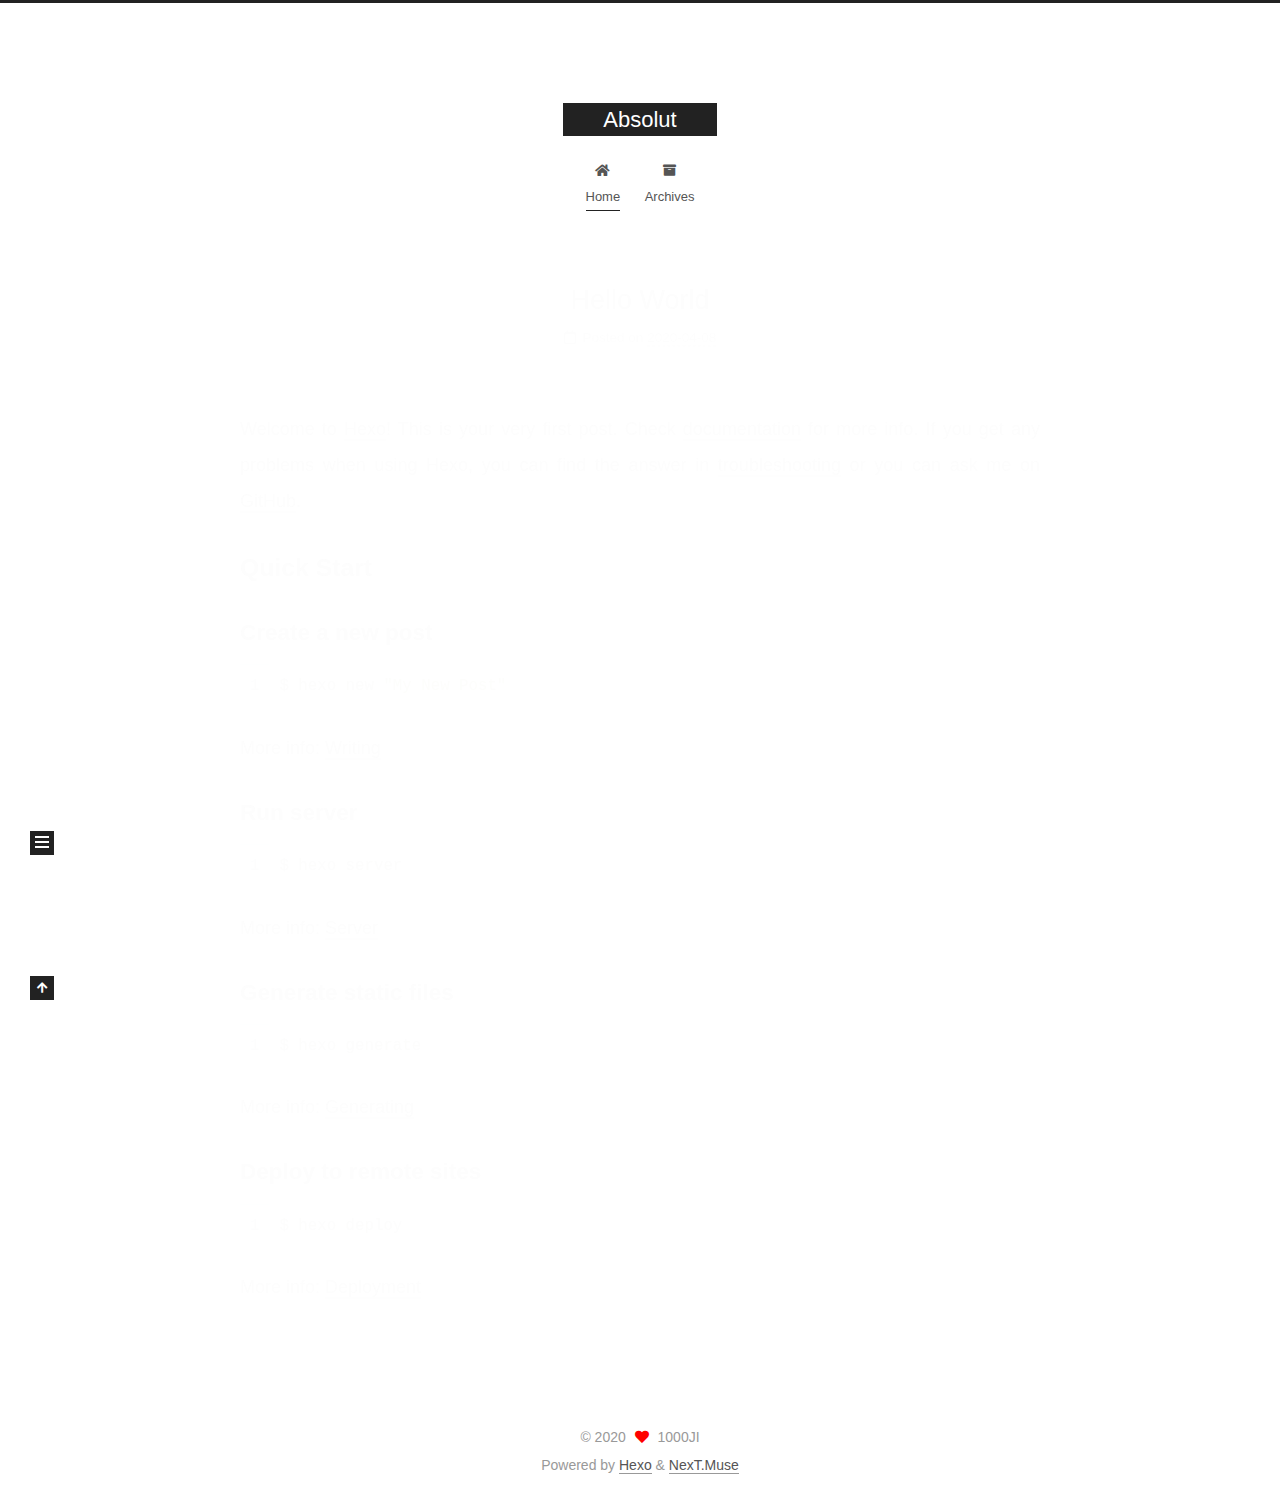
==== commit bbefe0c6: "Site updated: 2020-04-08 16:56:33" ====
--- a/index.html
+++ b/index.html
@@ -1,12 +1,25 @@
 <!DOCTYPE html>
-<html>
+<html lang="en">
 <head>
-  <meta charset="utf-8">
-  
-
-  
-  <title>Absolut</title>
-  <meta name="viewport" content="width=device-width, initial-scale=1, maximum-scale=1">
+  <meta charset="UTF-8">
+<meta name="viewport" content="width=device-width, initial-scale=1, maximum-scale=2">
+<meta name="theme-color" content="#222">
+<meta name="generator" content="Hexo 4.2.0">
+  <link rel="apple-touch-icon" sizes="180x180" href="/images/apple-touch-icon-next.png">
+  <link rel="icon" type="image/png" sizes="32x32" href="/images/favicon-32x32-next.png">
+  <link rel="icon" type="image/png" sizes="16x16" href="/images/favicon-16x16-next.png">
+  <link rel="mask-icon" href="/images/logo.svg" color="#222">
+
+<link rel="stylesheet" href="/css/main.css">
+
+
+<link rel="stylesheet" href="/lib/font-awesome/css/all.min.css">
+
+<script id="hexo-configurations">
+    var NexT = window.NexT || {};
+    var CONFIG = {"hostname":"yoursite.com","root":"/","scheme":"Muse","version":"7.8.0","exturl":false,"sidebar":{"position":"left","display":"post","padding":18,"offset":12,"onmobile":false},"copycode":{"enable":false,"show_result":false,"style":null},"back2top":{"enable":true,"sidebar":false,"scrollpercent":false},"bookmark":{"enable":false,"color":"#222","save":"auto"},"fancybox":false,"mediumzoom":false,"lazyload":false,"pangu":false,"comments":{"style":"tabs","active":null,"storage":true,"lazyload":false,"nav":null},"algolia":{"hits":{"per_page":10},"labels":{"input_placeholder":"Search for Posts","hits_empty":"We didn't find any results for the search: ${query}","hits_stats":"${hits} results found in ${time} ms"}},"localsearch":{"enable":false,"trigger":"auto","top_n_per_article":1,"unescape":false,"preload":false},"motion":{"enable":true,"async":false,"transition":{"post_block":"fadeIn","post_header":"slideDownIn","post_body":"slideDownIn","coll_header":"slideLeftIn","sidebar":"slideUpIn"}}};
+  </script>
+
   <meta property="og:type" content="website">
 <meta property="og:title" content="Absolut">
 <meta property="og:url" content="http://yoursite.com/index.html">
@@ -14,240 +27,343 @@
 <meta property="og:locale" content="en_US">
 <meta property="article:author" content="1000JI">
 <meta name="twitter:card" content="summary">
-  
-    <link rel="alternate" href="/atom.xml" title="Absolut" type="application/atom+xml">
-  
-  
-    <link rel="icon" href="/favicon.png">
-  
-  
-    <link href="//fonts.googleapis.com/css?family=Source+Code+Pro" rel="stylesheet" type="text/css">
-  
-  
-<link rel="stylesheet" href="/css/style.css">
-
-<meta name="generator" content="Hexo 4.2.0"></head>
-
-<body>
-  <div id="container">
-    <div id="wrap">
-      <header id="header">
-  <div id="banner"></div>
-  <div id="header-outer" class="outer">
-    <div id="header-title" class="inner">
-      <h1 id="logo-wrap">
-        <a href="/" id="logo">Absolut</a>
-      </h1>
+
+<link rel="canonical" href="http://yoursite.com/">
+
+
+<script id="page-configurations">
+  // https://hexo.io/docs/variables.html
+  CONFIG.page = {
+    sidebar: "",
+    isHome : true,
+    isPost : false,
+    lang   : 'en'
+  };
+</script>
+
+  <title>Absolut</title>
+  
+
+
+
+
+
+
+  <noscript>
+  <style>
+  .use-motion .brand,
+  .use-motion .menu-item,
+  .sidebar-inner,
+  .use-motion .post-block,
+  .use-motion .pagination,
+  .use-motion .comments,
+  .use-motion .post-header,
+  .use-motion .post-body,
+  .use-motion .collection-header { opacity: initial; }
+
+  .use-motion .site-title,
+  .use-motion .site-subtitle {
+    opacity: initial;
+    top: initial;
+  }
+
+  .use-motion .logo-line-before i { left: initial; }
+  .use-motion .logo-line-after i { right: initial; }
+  </style>
+</noscript>
+
+</head>
+
+<body itemscope itemtype="http://schema.org/WebPage">
+  <div class="container use-motion">
+    <div class="headband"></div>
+
+    <header class="header" itemscope itemtype="http://schema.org/WPHeader">
+      <div class="header-inner"><div class="site-brand-container">
+  <div class="site-nav-toggle">
+    <div class="toggle" aria-label="Toggle navigation bar">
+      <span class="toggle-line toggle-line-first"></span>
+      <span class="toggle-line toggle-line-middle"></span>
+      <span class="toggle-line toggle-line-last"></span>
+    </div>
+  </div>
+
+  <div class="site-meta">
+
+    <a href="/" class="brand" rel="start">
+      <span class="logo-line-before"><i></i></span>
+      <h1 class="site-title">Absolut</h1>
+      <span class="logo-line-after"><i></i></span>
+    </a>
+  </div>
+
+  <div class="site-nav-right">
+    <div class="toggle popup-trigger">
+    </div>
+  </div>
+</div>
+
+
+
+
+<nav class="site-nav">
+  <ul id="menu" class="main-menu menu">
+        <li class="menu-item menu-item-home">
+
+    <a href="/" rel="section"><i class="fa fa-home fa-fw"></i>Home</a>
+
+  </li>
+        <li class="menu-item menu-item-archives">
+
+    <a href="/archives/" rel="section"><i class="fa fa-archive fa-fw"></i>Archives</a>
+
+  </li>
+  </ul>
+</nav>
+
+
+
+
+</div>
+    </header>
+
+    
+  <div class="back-to-top">
+    <i class="fa fa-arrow-up"></i>
+    <span>0%</span>
+  </div>
+
+
+    <main class="main">
+      <div class="main-inner">
+        <div class="content-wrap">
+          
+
+          <div class="content index posts-expand">
+            
+      
+  
+  
+  <article itemscope itemtype="http://schema.org/Article" class="post-block" lang="en">
+    <link itemprop="mainEntityOfPage" href="http://yoursite.com/2020/04/08/hello-world/">
+
+    <span hidden itemprop="author" itemscope itemtype="http://schema.org/Person">
+      <meta itemprop="image" content="/images/avatar.gif">
+      <meta itemprop="name" content="1000JI">
+      <meta itemprop="description" content="">
+    </span>
+
+    <span hidden itemprop="publisher" itemscope itemtype="http://schema.org/Organization">
+      <meta itemprop="name" content="Absolut">
+    </span>
+      <header class="post-header">
+        <h2 class="post-title" itemprop="name headline">
+          
+            <a href="/2020/04/08/hello-world/" class="post-title-link" itemprop="url">Hello World</a>
+        </h2>
+
+        <div class="post-meta">
+            <span class="post-meta-item">
+              <span class="post-meta-item-icon">
+                <i class="far fa-calendar"></i>
+              </span>
+              <span class="post-meta-item-text">Posted on</span>
+
+              <time title="Created: 2020-04-08 16:13:22" itemprop="dateCreated datePublished" datetime="2020-04-08T16:13:22+09:00">2020-04-08</time>
+            </span>
+
+          
+
+        </div>
+      </header>
+
+    
+    
+    
+    <div class="post-body" itemprop="articleBody">
+
+      
+          <p>Welcome to <a href="https://hexo.io/" target="_blank" rel="noopener">Hexo</a>! This is your very first post. Check <a href="https://hexo.io/docs/" target="_blank" rel="noopener">documentation</a> for more info. If you get any problems when using Hexo, you can find the answer in <a href="https://hexo.io/docs/troubleshooting.html" target="_blank" rel="noopener">troubleshooting</a> or you can ask me on <a href="https://github.com/hexojs/hexo/issues" target="_blank" rel="noopener">GitHub</a>.</p>
+<h2 id="Quick-Start"><a href="#Quick-Start" class="headerlink" title="Quick Start"></a>Quick Start</h2><h3 id="Create-a-new-post"><a href="#Create-a-new-post" class="headerlink" title="Create a new post"></a>Create a new post</h3><figure class="highlight bash"><table><tr><td class="gutter"><pre><span class="line">1</span><br></pre></td><td class="code"><pre><span class="line">$ hexo new <span class="string">"My New Post"</span></span><br></pre></td></tr></table></figure>
+
+<p>More info: <a href="https://hexo.io/docs/writing.html" target="_blank" rel="noopener">Writing</a></p>
+<h3 id="Run-server"><a href="#Run-server" class="headerlink" title="Run server"></a>Run server</h3><figure class="highlight bash"><table><tr><td class="gutter"><pre><span class="line">1</span><br></pre></td><td class="code"><pre><span class="line">$ hexo server</span><br></pre></td></tr></table></figure>
+
+<p>More info: <a href="https://hexo.io/docs/server.html" target="_blank" rel="noopener">Server</a></p>
+<h3 id="Generate-static-files"><a href="#Generate-static-files" class="headerlink" title="Generate static files"></a>Generate static files</h3><figure class="highlight bash"><table><tr><td class="gutter"><pre><span class="line">1</span><br></pre></td><td class="code"><pre><span class="line">$ hexo generate</span><br></pre></td></tr></table></figure>
+
+<p>More info: <a href="https://hexo.io/docs/generating.html" target="_blank" rel="noopener">Generating</a></p>
+<h3 id="Deploy-to-remote-sites"><a href="#Deploy-to-remote-sites" class="headerlink" title="Deploy to remote sites"></a>Deploy to remote sites</h3><figure class="highlight bash"><table><tr><td class="gutter"><pre><span class="line">1</span><br></pre></td><td class="code"><pre><span class="line">$ hexo deploy</span><br></pre></td></tr></table></figure>
+
+<p>More info: <a href="https://hexo.io/docs/one-command-deployment.html" target="_blank" rel="noopener">Deployment</a></p>
+
       
     </div>
-    <div id="header-inner" class="inner">
-      <nav id="main-nav">
-        <a id="main-nav-toggle" class="nav-icon"></a>
+
+    
+    
+    
+      <footer class="post-footer">
+        <div class="post-eof"></div>
+      </footer>
+  </article>
+  
+  
+  
+
+
+  
+
+
+
+          </div>
+          
+
+<script>
+  window.addEventListener('tabs:register', () => {
+    let { activeClass } = CONFIG.comments;
+    if (CONFIG.comments.storage) {
+      activeClass = localStorage.getItem('comments_active') || activeClass;
+    }
+    if (activeClass) {
+      let activeTab = document.querySelector(`a[href="#comment-${activeClass}"]`);
+      if (activeTab) {
+        activeTab.click();
+      }
+    }
+  });
+  if (CONFIG.comments.storage) {
+    window.addEventListener('tabs:click', event => {
+      if (!event.target.matches('.tabs-comment .tab-content .tab-pane')) return;
+      let commentClass = event.target.classList[1];
+      localStorage.setItem('comments_active', commentClass);
+    });
+  }
+</script>
+
+        </div>
+          
+  
+  <div class="toggle sidebar-toggle">
+    <span class="toggle-line toggle-line-first"></span>
+    <span class="toggle-line toggle-line-middle"></span>
+    <span class="toggle-line toggle-line-last"></span>
+  </div>
+
+  <aside class="sidebar">
+    <div class="sidebar-inner">
+
+      <ul class="sidebar-nav motion-element">
+        <li class="sidebar-nav-toc">
+          Table of Contents
+        </li>
+        <li class="sidebar-nav-overview">
+          Overview
+        </li>
+      </ul>
+
+      <!--noindex-->
+      <div class="post-toc-wrap sidebar-panel">
+      </div>
+      <!--/noindex-->
+
+      <div class="site-overview-wrap sidebar-panel">
+        <div class="site-author motion-element" itemprop="author" itemscope itemtype="http://schema.org/Person">
+  <p class="site-author-name" itemprop="name">1000JI</p>
+  <div class="site-description" itemprop="description"></div>
+</div>
+<div class="site-state-wrap motion-element">
+  <nav class="site-state">
+      <div class="site-state-item site-state-posts">
+          <a href="/archives/">
         
-          <a class="main-nav-link" href="/">Home</a>
+          <span class="site-state-item-count">1</span>
+          <span class="site-state-item-name">posts</span>
+        </a>
+      </div>
+  </nav>
+</div>
+
+
+
+      </div>
+
+    </div>
+  </aside>
+  <div id="sidebar-dimmer"></div>
+
+
+      </div>
+    </main>
+
+    <footer class="footer">
+      <div class="footer-inner">
         
-          <a class="main-nav-link" href="/archives">Archives</a>
+
         
-      </nav>
-      <nav id="sub-nav">
+
+<div class="copyright">
+  
+  &copy; 
+  <span itemprop="copyrightYear">2020</span>
+  <span class="with-love">
+    <i class="fa fa-heart"></i>
+  </span>
+  <span class="author" itemprop="copyrightHolder">1000JI</span>
+</div>
+  <div class="powered-by">Powered by <a href="https://hexo.io/" class="theme-link" rel="noopener" target="_blank">Hexo</a> & <a href="https://muse.theme-next.org/" class="theme-link" rel="noopener" target="_blank">NexT.Muse</a>
+  </div>
+
         
-          <a id="nav-rss-link" class="nav-icon" href="/atom.xml" title="RSS Feed"></a>
-        
-        <a id="nav-search-btn" class="nav-icon" title="Search"></a>
-      </nav>
-      <div id="search-form-wrap">
-        <form action="//google.com/search" method="get" accept-charset="UTF-8" class="search-form"><input type="search" name="q" class="search-form-input" placeholder="Search"><button type="submit" class="search-form-submit">&#xF002;</button><input type="hidden" name="sitesearch" value="http://yoursite.com"></form>
-      </div>
-    </div>
-  </div>
-</header>
-      <div class="outer">
-        <section id="main">
-  
-    <article id="post-hello-world" class="article article-type-post" itemscope itemprop="blogPost">
-  <div class="article-meta">
-    <a href="/2020/04/08/hello-world/" class="article-date">
-  <time datetime="2020-04-08T07:13:22.236Z" itemprop="datePublished">2020-04-08</time>
-</a>
-    
-  </div>
-  <div class="article-inner">
-    
-    
-      <header class="article-header">
-        
-  
-    <h1 itemprop="name">
-      <a class="article-title" href="/2020/04/08/hello-world/">Hello World</a>
-    </h1>
-  
-
-      </header>
-    
-    <div class="article-entry" itemprop="articleBody">
-      
-        <p>Welcome to <a href="https://hexo.io/" target="_blank" rel="noopener">Hexo</a>! This is your very first post. Check <a href="https://hexo.io/docs/" target="_blank" rel="noopener">documentation</a> for more info. If you get any problems when using Hexo, you can find the answer in <a href="https://hexo.io/docs/troubleshooting.html" target="_blank" rel="noopener">troubleshooting</a> or you can ask me on <a href="https://github.com/hexojs/hexo/issues" target="_blank" rel="noopener">GitHub</a>.</p>
-<h2 id="Quick-Start"><a href="#Quick-Start" class="headerlink" title="Quick Start"></a>Quick Start</h2><h3 id="Create-a-new-post"><a href="#Create-a-new-post" class="headerlink" title="Create a new post"></a>Create a new post</h3><figure class="highlight bash"><table><tr><td class="gutter"><pre><span class="line">1</span><br></pre></td><td class="code"><pre><span class="line">$ hexo new <span class="string">"My New Post"</span></span><br></pre></td></tr></table></figure>
-
-<p>More info: <a href="https://hexo.io/docs/writing.html" target="_blank" rel="noopener">Writing</a></p>
-<h3 id="Run-server"><a href="#Run-server" class="headerlink" title="Run server"></a>Run server</h3><figure class="highlight bash"><table><tr><td class="gutter"><pre><span class="line">1</span><br></pre></td><td class="code"><pre><span class="line">$ hexo server</span><br></pre></td></tr></table></figure>
-
-<p>More info: <a href="https://hexo.io/docs/server.html" target="_blank" rel="noopener">Server</a></p>
-<h3 id="Generate-static-files"><a href="#Generate-static-files" class="headerlink" title="Generate static files"></a>Generate static files</h3><figure class="highlight bash"><table><tr><td class="gutter"><pre><span class="line">1</span><br></pre></td><td class="code"><pre><span class="line">$ hexo generate</span><br></pre></td></tr></table></figure>
-
-<p>More info: <a href="https://hexo.io/docs/generating.html" target="_blank" rel="noopener">Generating</a></p>
-<h3 id="Deploy-to-remote-sites"><a href="#Deploy-to-remote-sites" class="headerlink" title="Deploy to remote sites"></a>Deploy to remote sites</h3><figure class="highlight bash"><table><tr><td class="gutter"><pre><span class="line">1</span><br></pre></td><td class="code"><pre><span class="line">$ hexo deploy</span><br></pre></td></tr></table></figure>
-
-<p>More info: <a href="https://hexo.io/docs/one-command-deployment.html" target="_blank" rel="noopener">Deployment</a></p>
-
-      
-    </div>
-    <footer class="article-footer">
-      <a data-url="http://yoursite.com/2020/04/08/hello-world/" data-id="ck8r0zp2p0000fz820dkh8lwj" class="article-share-link">Share</a>
-      
-      
+
+
+
+
+
+
+
+
+      </div>
     </footer>
   </div>
-  
-</article>
-
-
-  
-    <article id="post-start-git" class="article article-type-post" itemscope itemprop="blogPost">
-  <div class="article-meta">
-    <a href="/2020/03/08/start-git/" class="article-date">
-  <time datetime="2020-03-08T07:20:15.000Z" itemprop="datePublished">2020-03-08</time>
-</a>
-    
-  </div>
-  <div class="article-inner">
-    
-    
-      <header class="article-header">
-        
-  
-    <h1 itemprop="name">
-      <a class="article-title" href="/2020/03/08/start-git/">start-git</a>
-    </h1>
-  
-
-      </header>
-    
-    <div class="article-entry" itemprop="articleBody">
-      
-        <p>I’m writing this post to leave how to do git properly.<br>And this post started from Englandkl 1950.</p>
-<h2 id="What-is-git"><a href="#What-is-git" class="headerlink" title="What is git?"></a>What is git?</h2><h2 id="why-have-to-use-git"><a href="#why-have-to-use-git" class="headerlink" title="why have to use git?"></a>why have to use git?</h2>
-      
-    </div>
-    <footer class="article-footer">
-      <a data-url="http://yoursite.com/2020/03/08/start-git/" data-id="ck8r0zp2t0001fz820vt50ydi" class="article-share-link">Share</a>
-      
-      
-  <ul class="article-tag-list" itemprop="keywords"><li class="article-tag-list-item"><a class="article-tag-list-link" href="/tags/fasecampus/" rel="tag">fasecampus</a></li><li class="article-tag-list-item"><a class="article-tag-list-link" href="/tags/git/" rel="tag">git</a></li></ul>
-
-    </footer>
-  </div>
-  
-</article>
-
-
-  
-
-
-</section>
-        
-          <aside id="sidebar">
-  
-    
-
-  
-    
-  <div class="widget-wrap">
-    <h3 class="widget-title">Tags</h3>
-    <div class="widget">
-      <ul class="tag-list" itemprop="keywords"><li class="tag-list-item"><a class="tag-list-link" href="/tags/fasecampus/" rel="tag">fasecampus</a></li><li class="tag-list-item"><a class="tag-list-link" href="/tags/git/" rel="tag">git</a></li></ul>
-    </div>
-  </div>
-
-
-  
-    
-  <div class="widget-wrap">
-    <h3 class="widget-title">Tag Cloud</h3>
-    <div class="widget tagcloud">
-      <a href="/tags/fasecampus/" style="font-size: 10px;">fasecampus</a> <a href="/tags/git/" style="font-size: 10px;">git</a>
-    </div>
-  </div>
-
-  
-    
-  <div class="widget-wrap">
-    <h3 class="widget-title">Archives</h3>
-    <div class="widget">
-      <ul class="archive-list"><li class="archive-list-item"><a class="archive-list-link" href="/archives/2020/04/">April 2020</a></li><li class="archive-list-item"><a class="archive-list-link" href="/archives/2020/03/">March 2020</a></li></ul>
-    </div>
-  </div>
-
-
-  
-    
-  <div class="widget-wrap">
-    <h3 class="widget-title">Recent Posts</h3>
-    <div class="widget">
-      <ul>
-        
-          <li>
-            <a href="/2020/04/08/hello-world/">Hello World</a>
-          </li>
-        
-          <li>
-            <a href="/2020/03/08/start-git/">start-git</a>
-          </li>
-        
-      </ul>
-    </div>
-  </div>
-
-  
-</aside>
-        
-      </div>
-      <footer id="footer">
-  
-  <div class="outer">
-    <div id="footer-info" class="inner">
-      &copy; 2020 1000JI<br>
-      Powered by <a href="http://hexo.io/" target="_blank">Hexo</a>
-    </div>
-  </div>
-</footer>
-    </div>
-    <nav id="mobile-nav">
-  
-    <a href="/" class="mobile-nav-link">Home</a>
-  
-    <a href="/archives" class="mobile-nav-link">Archives</a>
-  
-</nav>
-    
-
-<script src="//ajax.googleapis.com/ajax/libs/jquery/2.0.3/jquery.min.js"></script>
-
-
-  
-<link rel="stylesheet" href="/fancybox/jquery.fancybox.css">
-
-  
-<script src="/fancybox/jquery.fancybox.pack.js"></script>
-
-
-
-
-<script src="/js/script.js"></script>
-
-
-
-
-  </div>
+
+  
+  <script src="/lib/anime.min.js"></script>
+  <script src="/lib/velocity/velocity.min.js"></script>
+  <script src="/lib/velocity/velocity.ui.min.js"></script>
+
+<script src="/js/utils.js"></script>
+
+<script src="/js/motion.js"></script>
+
+
+<script src="/js/schemes/muse.js"></script>
+
+
+<script src="/js/next-boot.js"></script>
+
+
+
+
+  
+
+
+
+
+
+
+
+
+
+
+
+
+
+
+
+  
+
+  
+
 </body>
-</html>+</html>
--- a/css/main.css
+++ b/css/main.css
@@ -0,0 +1,2290 @@
+:root {
+  --body-bg-color: #fff;
+  --content-bg-color: #fff;
+  --card-bg-color: #f5f5f5;
+  --text-color: #555;
+  --blockquote-color: #666;
+  --link-color: #555;
+  --link-hover-color: #222;
+  --brand-color: #fff;
+  --brand-hover-color: #fff;
+  --table-row-odd-bg-color: #f9f9f9;
+  --table-row-hover-bg-color: #f5f5f5;
+  --menu-item-bg-color: #f5f5f5;
+  --btn-default-bg: #222;
+  --btn-default-color: #fff;
+  --btn-default-border-color: #222;
+  --btn-default-hover-bg: #fff;
+  --btn-default-hover-color: #222;
+  --btn-default-hover-border-color: #222;
+}
+html {
+  line-height: 1.15; /* 1 */
+  -webkit-text-size-adjust: 100%; /* 2 */
+}
+body {
+  margin: 0;
+}
+main {
+  display: block;
+}
+h1 {
+  font-size: 2em;
+  margin: 0.67em 0;
+}
+hr {
+  box-sizing: content-box; /* 1 */
+  height: 0; /* 1 */
+  overflow: visible; /* 2 */
+}
+pre {
+  font-family: monospace, monospace; /* 1 */
+  font-size: 1em; /* 2 */
+}
+a {
+  background: transparent;
+}
+abbr[title] {
+  border-bottom: none; /* 1 */
+  text-decoration: underline; /* 2 */
+  text-decoration: underline dotted; /* 2 */
+}
+b,
+strong {
+  font-weight: bolder;
+}
+code,
+kbd,
+samp {
+  font-family: monospace, monospace; /* 1 */
+  font-size: 1em; /* 2 */
+}
+small {
+  font-size: 80%;
+}
+sub,
+sup {
+  font-size: 75%;
+  line-height: 0;
+  position: relative;
+  vertical-align: baseline;
+}
+sub {
+  bottom: -0.25em;
+}
+sup {
+  top: -0.5em;
+}
+img {
+  border-style: none;
+}
+button,
+input,
+optgroup,
+select,
+textarea {
+  font-family: inherit; /* 1 */
+  font-size: 100%; /* 1 */
+  line-height: 1.15; /* 1 */
+  margin: 0; /* 2 */
+}
+button,
+input {
+/* 1 */
+  overflow: visible;
+}
+button,
+select {
+/* 1 */
+  text-transform: none;
+}
+button,
+[type='button'],
+[type='reset'],
+[type='submit'] {
+  -webkit-appearance: button;
+}
+button::-moz-focus-inner,
+[type='button']::-moz-focus-inner,
+[type='reset']::-moz-focus-inner,
+[type='submit']::-moz-focus-inner {
+  border-style: none;
+  padding: 0;
+}
+button:-moz-focusring,
+[type='button']:-moz-focusring,
+[type='reset']:-moz-focusring,
+[type='submit']:-moz-focusring {
+  outline: 1px dotted ButtonText;
+}
+fieldset {
+  padding: 0.35em 0.75em 0.625em;
+}
+legend {
+  box-sizing: border-box; /* 1 */
+  color: inherit; /* 2 */
+  display: table; /* 1 */
+  max-width: 100%; /* 1 */
+  padding: 0; /* 3 */
+  white-space: normal; /* 1 */
+}
+progress {
+  vertical-align: baseline;
+}
+textarea {
+  overflow: auto;
+}
+[type='checkbox'],
+[type='radio'] {
+  box-sizing: border-box; /* 1 */
+  padding: 0; /* 2 */
+}
+[type='number']::-webkit-inner-spin-button,
+[type='number']::-webkit-outer-spin-button {
+  height: auto;
+}
+[type='search'] {
+  outline-offset: -2px; /* 2 */
+  -webkit-appearance: textfield; /* 1 */
+}
+[type='search']::-webkit-search-decoration {
+  -webkit-appearance: none;
+}
+::-webkit-file-upload-button {
+  font: inherit; /* 2 */
+  -webkit-appearance: button; /* 1 */
+}
+details {
+  display: block;
+}
+summary {
+  display: list-item;
+}
+template {
+  display: none;
+}
+[hidden] {
+  display: none;
+}
+::selection {
+  background: #262a30;
+  color: #eee;
+}
+html,
+body {
+  height: 100%;
+}
+body {
+  background: var(--body-bg-color);
+  color: var(--text-color);
+  font-family: 'Lato', "PingFang SC", "Microsoft YaHei", sans-serif;
+  font-size: 1em;
+  line-height: 2;
+}
+@media (max-width: 991px) {
+  body {
+    padding-left: 0 !important;
+    padding-right: 0 !important;
+  }
+}
+h1,
+h2,
+h3,
+h4,
+h5,
+h6 {
+  font-family: 'Lato', "PingFang SC", "Microsoft YaHei", sans-serif;
+  font-weight: bold;
+  line-height: 1.5;
+  margin: 20px 0 15px;
+}
+h1 {
+  font-size: 1.5em;
+}
+h2 {
+  font-size: 1.375em;
+}
+h3 {
+  font-size: 1.25em;
+}
+h4 {
+  font-size: 1.125em;
+}
+h5 {
+  font-size: 1em;
+}
+h6 {
+  font-size: 0.875em;
+}
+p {
+  margin: 0 0 20px 0;
+}
+a,
+span.exturl {
+  border-bottom: 1px solid #999;
+  color: var(--link-color);
+  outline: 0;
+  text-decoration: none;
+  overflow-wrap: break-word;
+  word-wrap: break-word;
+  cursor: pointer;
+}
+a:hover,
+span.exturl:hover {
+  border-bottom-color: var(--link-hover-color);
+  color: var(--link-hover-color);
+}
+iframe,
+img,
+video {
+  display: block;
+  margin-left: auto;
+  margin-right: auto;
+  max-width: 100%;
+}
+hr {
+  background-image: repeating-linear-gradient(-45deg, #ddd, #ddd 4px, transparent 4px, transparent 8px);
+  border: 0;
+  height: 3px;
+  margin: 40px 0;
+}
+blockquote {
+  border-left: 4px solid #ddd;
+  color: var(--blockquote-color);
+  margin: 0;
+  padding: 0 15px;
+}
+blockquote cite::before {
+  content: '-';
+  padding: 0 5px;
+}
+dt {
+  font-weight: bold;
+}
+dd {
+  margin: 0;
+  padding: 0;
+}
+kbd {
+  background-color: #f5f5f5;
+  background-image: linear-gradient(#eee, #fff, #eee);
+  border: 1px solid #ccc;
+  border-radius: 0.2em;
+  box-shadow: 0.1em 0.1em 0.2em rgba(0,0,0,0.1);
+  color: #555;
+  font-family: inherit;
+  padding: 0.1em 0.3em;
+  white-space: nowrap;
+}
+.table-container {
+  overflow: auto;
+}
+table {
+  border-collapse: collapse;
+  border-spacing: 0;
+  font-size: 0.875em;
+  margin: 0 0 20px 0;
+  width: 100%;
+}
+tbody tr:nth-of-type(odd) {
+  background: var(--table-row-odd-bg-color);
+}
+tbody tr:hover {
+  background: var(--table-row-hover-bg-color);
+}
+caption,
+th,
+td {
+  font-weight: normal;
+  padding: 8px;
+  text-align: left;
+  vertical-align: middle;
+}
+th,
+td {
+  border: 1px solid #ddd;
+  border-bottom: 3px solid #ddd;
+}
+th {
+  font-weight: 700;
+  padding-bottom: 10px;
+}
+td {
+  border-bottom-width: 1px;
+}
+.btn {
+  background: var(--btn-default-bg);
+  border: 2px solid var(--btn-default-border-color);
+  border-radius: 0;
+  color: var(--btn-default-color);
+  display: inline-block;
+  font-size: 0.875em;
+  line-height: 2;
+  padding: 0 20px;
+  text-decoration: none;
+  transition-property: background-color;
+  transition-delay: 0s;
+  transition-duration: 0.2s;
+  transition-timing-function: ease-in-out;
+}
+.btn:hover {
+  background: var(--btn-default-hover-bg);
+  border-color: var(--btn-default-hover-border-color);
+  color: var(--btn-default-hover-color);
+}
+.btn + .btn {
+  margin: 0 0 8px 8px;
+}
+.btn .fa-fw {
+  text-align: left;
+  width: 1.285714285714286em;
+}
+.toggle {
+  line-height: 0;
+}
+.toggle .toggle-line {
+  background: #fff;
+  display: inline-block;
+  height: 2px;
+  left: 0;
+  position: relative;
+  top: 0;
+  transition: all 0.4s;
+  vertical-align: top;
+  width: 100%;
+}
+.toggle .toggle-line:not(:first-child) {
+  margin-top: 3px;
+}
+.toggle.toggle-arrow .toggle-line-first {
+  left: 50%;
+  top: 2px;
+  transform: rotate(45deg);
+  width: 50%;
+}
+.toggle.toggle-arrow .toggle-line-middle {
+  left: 2px;
+  width: 90%;
+}
+.toggle.toggle-arrow .toggle-line-last {
+  left: 50%;
+  top: -2px;
+  transform: rotate(-45deg);
+  width: 50%;
+}
+.toggle.toggle-close .toggle-line-first {
+  transform: rotate(-45deg);
+  top: 5px;
+}
+.toggle.toggle-close .toggle-line-middle {
+  opacity: 0;
+}
+.toggle.toggle-close .toggle-line-last {
+  transform: rotate(45deg);
+  top: -5px;
+}
+.highlight,
+pre {
+  background: #f7f7f7;
+  color: #4d4d4c;
+  line-height: 1.6;
+  margin: 0 auto 20px;
+}
+pre,
+code {
+  font-family: consolas, Menlo, monospace, "PingFang SC", "Microsoft YaHei";
+}
+code {
+  background: #eee;
+  border-radius: 3px;
+  color: #555;
+  padding: 2px 4px;
+  overflow-wrap: break-word;
+  word-wrap: break-word;
+}
+.highlight *::selection {
+  background: #d6d6d6;
+}
+.highlight pre {
+  border: 0;
+  margin: 0;
+  padding: 10px 0;
+}
+.highlight table {
+  border: 0;
+  margin: 0;
+  width: auto;
+}
+.highlight td {
+  border: 0;
+  padding: 0;
+}
+.highlight figcaption {
+  background: #eff2f3;
+  color: #4d4d4c;
+  display: flex;
+  font-size: 0.875em;
+  justify-content: space-between;
+  line-height: 1.2;
+  padding: 0.5em;
+}
+.highlight figcaption a {
+  color: #4d4d4c;
+}
+.highlight figcaption a:hover {
+  border-bottom-color: #4d4d4c;
+}
+.highlight .gutter {
+  -moz-user-select: none;
+  -ms-user-select: none;
+  -webkit-user-select: none;
+  user-select: none;
+}
+.highlight .gutter pre {
+  background: #eff2f3;
+  color: #869194;
+  padding-left: 10px;
+  padding-right: 10px;
+  text-align: right;
+}
+.highlight .code pre {
+  background: #f7f7f7;
+  padding-left: 10px;
+  width: 100%;
+}
+.gist table {
+  width: auto;
+}
+.gist table td {
+  border: 0;
+}
+pre {
+  overflow: auto;
+  padding: 10px;
+}
+pre code {
+  background: none;
+  color: #4d4d4c;
+  font-size: 0.875em;
+  padding: 0;
+  text-shadow: none;
+}
+pre .deletion {
+  background: #fdd;
+}
+pre .addition {
+  background: #dfd;
+}
+pre .meta {
+  color: #eab700;
+  -moz-user-select: none;
+  -ms-user-select: none;
+  -webkit-user-select: none;
+  user-select: none;
+}
+pre .comment {
+  color: #8e908c;
+}
+pre .variable,
+pre .attribute,
+pre .tag,
+pre .name,
+pre .regexp,
+pre .ruby .constant,
+pre .xml .tag .title,
+pre .xml .pi,
+pre .xml .doctype,
+pre .html .doctype,
+pre .css .id,
+pre .css .class,
+pre .css .pseudo {
+  color: #c82829;
+}
+pre .number,
+pre .preprocessor,
+pre .built_in,
+pre .builtin-name,
+pre .literal,
+pre .params,
+pre .constant,
+pre .command {
+  color: #f5871f;
+}
+pre .ruby .class .title,
+pre .css .rules .attribute,
+pre .string,
+pre .symbol,
+pre .value,
+pre .inheritance,
+pre .header,
+pre .ruby .symbol,
+pre .xml .cdata,
+pre .special,
+pre .formula {
+  color: #718c00;
+}
+pre .title,
+pre .css .hexcolor {
+  color: #3e999f;
+}
+pre .function,
+pre .python .decorator,
+pre .python .title,
+pre .ruby .function .title,
+pre .ruby .title .keyword,
+pre .perl .sub,
+pre .javascript .title,
+pre .coffeescript .title {
+  color: #4271ae;
+}
+pre .keyword,
+pre .javascript .function {
+  color: #8959a8;
+}
+.blockquote-center {
+  border-left: none;
+  margin: 40px 0;
+  padding: 0;
+  position: relative;
+  text-align: center;
+}
+.blockquote-center .fa {
+  display: block;
+  opacity: 0.6;
+  position: absolute;
+  width: 100%;
+}
+.blockquote-center .fa-quote-left {
+  border-top: 1px solid #ccc;
+  text-align: left;
+  top: -20px;
+}
+.blockquote-center .fa-quote-right {
+  border-bottom: 1px solid #ccc;
+  text-align: right;
+  bottom: -20px;
+}
+.blockquote-center p,
+.blockquote-center div {
+  text-align: center;
+}
+.post-body .group-picture img {
+  margin: 0 auto;
+  padding: 0 3px;
+}
+.group-picture-row {
+  margin-bottom: 6px;
+  overflow: hidden;
+}
+.group-picture-column {
+  float: left;
+  margin-bottom: 10px;
+}
+.post-body .label {
+  color: #555;
+  display: inline;
+  padding: 0 2px;
+}
+.post-body .label.default {
+  background: #f0f0f0;
+}
+.post-body .label.primary {
+  background: #efe6f7;
+}
+.post-body .label.info {
+  background: #e5f2f8;
+}
+.post-body .label.success {
+  background: #e7f4e9;
+}
+.post-body .label.warning {
+  background: #fcf6e1;
+}
+.post-body .label.danger {
+  background: #fae8eb;
+}
+.post-body .tabs {
+  margin-bottom: 20px;
+}
+.post-body .tabs,
+.tabs-comment {
+  display: block;
+  padding-top: 10px;
+  position: relative;
+}
+.post-body .tabs ul.nav-tabs,
+.tabs-comment ul.nav-tabs {
+  display: flex;
+  flex-wrap: wrap;
+  margin: 0;
+  margin-bottom: -1px;
+  padding: 0;
+}
+@media (max-width: 413px) {
+  .post-body .tabs ul.nav-tabs,
+  .tabs-comment ul.nav-tabs {
+    display: block;
+    margin-bottom: 5px;
+  }
+}
+.post-body .tabs ul.nav-tabs li.tab,
+.tabs-comment ul.nav-tabs li.tab {
+  border-bottom: 1px solid #ddd;
+  border-left: 1px solid transparent;
+  border-right: 1px solid transparent;
+  border-top: 3px solid transparent;
+  flex-grow: 1;
+  list-style-type: none;
+  border-radius: 0 0 0 0;
+}
+@media (max-width: 413px) {
+  .post-body .tabs ul.nav-tabs li.tab,
+  .tabs-comment ul.nav-tabs li.tab {
+    border-bottom: 1px solid transparent;
+    border-left: 3px solid transparent;
+    border-right: 1px solid transparent;
+    border-top: 1px solid transparent;
+  }
+}
+@media (max-width: 413px) {
+  .post-body .tabs ul.nav-tabs li.tab,
+  .tabs-comment ul.nav-tabs li.tab {
+    border-radius: 0;
+  }
+}
+.post-body .tabs ul.nav-tabs li.tab a,
+.tabs-comment ul.nav-tabs li.tab a {
+  border-bottom: initial;
+  display: block;
+  line-height: 1.8;
+  outline: 0;
+  padding: 0.25em 0.75em;
+  text-align: center;
+  transition-delay: 0s;
+  transition-duration: 0.2s;
+  transition-timing-function: ease-out;
+}
+.post-body .tabs ul.nav-tabs li.tab a i,
+.tabs-comment ul.nav-tabs li.tab a i {
+  width: 1.285714285714286em;
+}
+.post-body .tabs ul.nav-tabs li.tab.active,
+.tabs-comment ul.nav-tabs li.tab.active {
+  border-bottom: 1px solid transparent;
+  border-left: 1px solid #ddd;
+  border-right: 1px solid #ddd;
+  border-top: 3px solid #fc6423;
+}
+@media (max-width: 413px) {
+  .post-body .tabs ul.nav-tabs li.tab.active,
+  .tabs-comment ul.nav-tabs li.tab.active {
+    border-bottom: 1px solid #ddd;
+    border-left: 3px solid #fc6423;
+    border-right: 1px solid #ddd;
+    border-top: 1px solid #ddd;
+  }
+}
+.post-body .tabs ul.nav-tabs li.tab.active a,
+.tabs-comment ul.nav-tabs li.tab.active a {
+  color: var(--link-color);
+  cursor: default;
+}
+.post-body .tabs .tab-content .tab-pane,
+.tabs-comment .tab-content .tab-pane {
+  border: 1px solid #ddd;
+  border-top: 0;
+  padding: 20px 20px 0 20px;
+  border-radius: 0;
+}
+.post-body .tabs .tab-content .tab-pane:not(.active),
+.tabs-comment .tab-content .tab-pane:not(.active) {
+  display: none;
+}
+.post-body .tabs .tab-content .tab-pane.active,
+.tabs-comment .tab-content .tab-pane.active {
+  display: block;
+}
+.post-body .tabs .tab-content .tab-pane.active:nth-of-type(1),
+.tabs-comment .tab-content .tab-pane.active:nth-of-type(1) {
+  border-radius: 0 0 0 0;
+}
+@media (max-width: 413px) {
+  .post-body .tabs .tab-content .tab-pane.active:nth-of-type(1),
+  .tabs-comment .tab-content .tab-pane.active:nth-of-type(1) {
+    border-radius: 0;
+  }
+}
+.post-body .note {
+  border-radius: 3px;
+  margin-bottom: 20px;
+  padding: 1em;
+  position: relative;
+  border: 1px solid #eee;
+  border-left-width: 5px;
+}
+.post-body .note h2,
+.post-body .note h3,
+.post-body .note h4,
+.post-body .note h5,
+.post-body .note h6 {
+  margin-top: 0;
+  border-bottom: initial;
+  margin-bottom: 0;
+  padding-top: 0;
+}
+.post-body .note p:first-child,
+.post-body .note ul:first-child,
+.post-body .note ol:first-child,
+.post-body .note table:first-child,
+.post-body .note pre:first-child,
+.post-body .note blockquote:first-child,
+.post-body .note img:first-child {
+  margin-top: 0;
+}
+.post-body .note p:last-child,
+.post-body .note ul:last-child,
+.post-body .note ol:last-child,
+.post-body .note table:last-child,
+.post-body .note pre:last-child,
+.post-body .note blockquote:last-child,
+.post-body .note img:last-child {
+  margin-bottom: 0;
+}
+.post-body .note.default {
+  border-left-color: #777;
+}
+.post-body .note.default h2,
+.post-body .note.default h3,
+.post-body .note.default h4,
+.post-body .note.default h5,
+.post-body .note.default h6 {
+  color: #777;
+}
+.post-body .note.primary {
+  border-left-color: #6f42c1;
+}
+.post-body .note.primary h2,
+.post-body .note.primary h3,
+.post-body .note.primary h4,
+.post-body .note.primary h5,
+.post-body .note.primary h6 {
+  color: #6f42c1;
+}
+.post-body .note.info {
+  border-left-color: #428bca;
+}
+.post-body .note.info h2,
+.post-body .note.info h3,
+.post-body .note.info h4,
+.post-body .note.info h5,
+.post-body .note.info h6 {
+  color: #428bca;
+}
+.post-body .note.success {
+  border-left-color: #5cb85c;
+}
+.post-body .note.success h2,
+.post-body .note.success h3,
+.post-body .note.success h4,
+.post-body .note.success h5,
+.post-body .note.success h6 {
+  color: #5cb85c;
+}
+.post-body .note.warning {
+  border-left-color: #f0ad4e;
+}
+.post-body .note.warning h2,
+.post-body .note.warning h3,
+.post-body .note.warning h4,
+.post-body .note.warning h5,
+.post-body .note.warning h6 {
+  color: #f0ad4e;
+}
+.post-body .note.danger {
+  border-left-color: #d9534f;
+}
+.post-body .note.danger h2,
+.post-body .note.danger h3,
+.post-body .note.danger h4,
+.post-body .note.danger h5,
+.post-body .note.danger h6 {
+  color: #d9534f;
+}
+.pagination .prev,
+.pagination .next,
+.pagination .page-number,
+.pagination .space {
+  display: inline-block;
+  margin: 0 10px;
+  padding: 0 11px;
+  position: relative;
+  top: -1px;
+}
+@media (max-width: 767px) {
+  .pagination .prev,
+  .pagination .next,
+  .pagination .page-number,
+  .pagination .space {
+    margin: 0 5px;
+  }
+}
+.pagination {
+  border-top: 1px solid #eee;
+  margin: 120px 0 0;
+  text-align: center;
+}
+.pagination .prev,
+.pagination .next,
+.pagination .page-number {
+  border-bottom: 0;
+  border-top: 1px solid #eee;
+  transition-property: border-color;
+  transition-delay: 0s;
+  transition-duration: 0.2s;
+  transition-timing-function: ease-in-out;
+}
+.pagination .prev:hover,
+.pagination .next:hover,
+.pagination .page-number:hover {
+  border-top-color: #222;
+}
+.pagination .space {
+  margin: 0;
+  padding: 0;
+}
+.pagination .prev {
+  margin-left: 0;
+}
+.pagination .next {
+  margin-right: 0;
+}
+.pagination .page-number.current {
+  background: #ccc;
+  border-top-color: #ccc;
+  color: #fff;
+}
+@media (max-width: 767px) {
+  .pagination {
+    border-top: none;
+  }
+  .pagination .prev,
+  .pagination .next,
+  .pagination .page-number {
+    border-bottom: 1px solid #eee;
+    border-top: 0;
+    margin-bottom: 10px;
+    padding: 0 10px;
+  }
+  .pagination .prev:hover,
+  .pagination .next:hover,
+  .pagination .page-number:hover {
+    border-bottom-color: #222;
+  }
+}
+.comments {
+  margin-top: 60px;
+  overflow: hidden;
+}
+.comment-button-group {
+  display: flex;
+  flex-wrap: wrap-reverse;
+  justify-content: center;
+  margin: 1em 0;
+}
+.comment-button-group .comment-button {
+  margin: 0.1em 0.2em;
+}
+.comment-button-group .comment-button.active {
+  background: var(--btn-default-hover-bg);
+  border-color: var(--btn-default-hover-border-color);
+  color: var(--btn-default-hover-color);
+}
+.comment-position {
+  display: none;
+}
+.comment-position.active {
+  display: block;
+}
+.tabs-comment {
+  background: var(--content-bg-color);
+  margin-top: 4em;
+  padding-top: 0;
+}
+.tabs-comment .comments {
+  border: 0;
+  box-shadow: none;
+  margin-top: 0;
+  padding-top: 0;
+}
+.container {
+  min-height: 100%;
+  position: relative;
+}
+.main-inner {
+  margin: 0 auto;
+  width: 700px;
+}
+@media (min-width: 1200px) {
+  .main-inner {
+    width: 800px;
+  }
+}
+@media (min-width: 1600px) {
+  .main-inner {
+    width: 900px;
+  }
+}
+@media (max-width: 767px) {
+  .content-wrap {
+    padding: 0 20px;
+  }
+}
+.header {
+  background: transparent;
+}
+.header-inner {
+  margin: 0 auto;
+  width: 700px;
+}
+@media (min-width: 1200px) {
+  .header-inner {
+    width: 800px;
+  }
+}
+@media (min-width: 1600px) {
+  .header-inner {
+    width: 900px;
+  }
+}
+.site-brand-container {
+  display: flex;
+  flex-shrink: 0;
+  padding: 0 10px;
+}
+.headband {
+  background: #222;
+  height: 3px;
+}
+.site-meta {
+  flex-grow: 1;
+  text-align: center;
+}
+@media (max-width: 767px) {
+  .site-meta {
+    text-align: center;
+  }
+}
+.brand {
+  border-bottom: none;
+  color: var(--brand-color);
+  display: inline-block;
+  line-height: 1.375em;
+  padding: 0 40px;
+  position: relative;
+}
+.brand:hover {
+  color: var(--brand-hover-color);
+}
+.site-title {
+  font-family: 'Lato', "PingFang SC", "Microsoft YaHei", sans-serif;
+  font-size: 1.375em;
+  font-weight: normal;
+  margin: 0;
+}
+.site-subtitle {
+  color: #999;
+  font-size: 0.8125em;
+  margin: 10px 0;
+}
+.use-motion .brand {
+  opacity: 0;
+}
+.use-motion .site-title,
+.use-motion .site-subtitle,
+.use-motion .custom-logo-image {
+  opacity: 0;
+  position: relative;
+  top: -10px;
+}
+.site-nav-toggle,
+.site-nav-right {
+  display: none;
+}
+@media (max-width: 767px) {
+  .site-nav-toggle,
+  .site-nav-right {
+    display: flex;
+    flex-direction: column;
+    justify-content: center;
+  }
+}
+.site-nav-toggle .toggle,
+.site-nav-right .toggle {
+  color: var(--text-color);
+  padding: 10px;
+  width: 22px;
+}
+.site-nav-toggle .toggle .toggle-line,
+.site-nav-right .toggle .toggle-line {
+  background: var(--text-color);
+  border-radius: 1px;
+}
+.site-nav {
+  display: block;
+}
+@media (max-width: 767px) {
+  .site-nav {
+    clear: both;
+    display: none;
+  }
+}
+.site-nav.site-nav-on {
+  display: block;
+}
+.menu {
+  margin-top: 20px;
+  padding-left: 0;
+  text-align: center;
+}
+.menu-item {
+  display: inline-block;
+  list-style: none;
+  margin: 0 10px;
+}
+@media (max-width: 767px) {
+  .menu-item {
+    display: block;
+    margin-top: 10px;
+  }
+  .menu-item.menu-item-search {
+    display: none;
+  }
+}
+.menu-item a,
+.menu-item span.exturl {
+  border-bottom: 0;
+  display: block;
+  font-size: 0.8125em;
+  transition-property: border-color;
+  transition-delay: 0s;
+  transition-duration: 0.2s;
+  transition-timing-function: ease-in-out;
+}
+@media (hover: none) {
+  .menu-item a:hover,
+  .menu-item span.exturl:hover {
+    border-bottom-color: transparent !important;
+  }
+}
+.menu-item .fa,
+.menu-item .fab,
+.menu-item .far,
+.menu-item .fas {
+  margin-right: 8px;
+}
+.menu-item .badge {
+  display: inline-block;
+  font-weight: bold;
+  line-height: 1;
+  margin-left: 0.35em;
+  margin-top: 0.35em;
+  text-align: center;
+  white-space: nowrap;
+}
+@media (max-width: 767px) {
+  .menu-item .badge {
+    float: right;
+    margin-left: 0;
+  }
+}
+.menu-item-active a,
+.menu .menu-item a:hover,
+.menu .menu-item span.exturl:hover {
+  background: var(--menu-item-bg-color);
+}
+.use-motion .menu-item {
+  opacity: 0;
+}
+.sidebar {
+  background: #222;
+  bottom: 0;
+  box-shadow: inset 0 2px 6px #000;
+  position: fixed;
+  top: 0;
+}
+@media (max-width: 991px) {
+  .sidebar {
+    display: none;
+  }
+}
+.sidebar-inner {
+  color: #999;
+  padding: 18px 10px;
+  text-align: center;
+}
+.cc-license {
+  margin-top: 10px;
+  text-align: center;
+}
+.cc-license .cc-opacity {
+  border-bottom: none;
+  opacity: 0.7;
+}
+.cc-license .cc-opacity:hover {
+  opacity: 0.9;
+}
+.cc-license img {
+  display: inline-block;
+}
+.site-author-image {
+  border: 2px solid #333;
+  display: block;
+  margin: 0 auto;
+  max-width: 96px;
+  padding: 2px;
+}
+.site-author-name {
+  color: #f5f5f5;
+  font-weight: normal;
+  margin: 5px 0 0;
+  text-align: center;
+}
+.site-description {
+  color: #999;
+  font-size: 1em;
+  margin-top: 5px;
+  text-align: center;
+}
+.links-of-author {
+  margin-top: 15px;
+}
+.links-of-author a,
+.links-of-author span.exturl {
+  border-bottom-color: #555;
+  display: inline-block;
+  font-size: 0.8125em;
+  margin-bottom: 10px;
+  margin-right: 10px;
+  vertical-align: middle;
+}
+.links-of-author a::before,
+.links-of-author span.exturl::before {
+  background: #6fffeb;
+  border-radius: 50%;
+  content: ' ';
+  display: inline-block;
+  height: 4px;
+  margin-right: 3px;
+  vertical-align: middle;
+  width: 4px;
+}
+.sidebar-button {
+  margin-top: 15px;
+}
+.sidebar-button a {
+  border: 1px solid #fc6423;
+  border-radius: 4px;
+  color: #fc6423;
+  display: inline-block;
+  padding: 0 15px;
+}
+.sidebar-button a .fa,
+.sidebar-button a .fab,
+.sidebar-button a .far,
+.sidebar-button a .fas {
+  margin-right: 5px;
+}
+.sidebar-button a:hover {
+  background: #fc6423;
+  border: 1px solid #fc6423;
+  color: #fff;
+}
+.sidebar-button a:hover .fa,
+.sidebar-button a:hover .fab,
+.sidebar-button a:hover .far,
+.sidebar-button a:hover .fas {
+  color: #fff;
+}
+.links-of-blogroll {
+  font-size: 0.8125em;
+  margin-top: 10px;
+}
+.links-of-blogroll-title {
+  font-size: 0.875em;
+  font-weight: 600;
+  margin-top: 0;
+}
+.links-of-blogroll-list {
+  list-style: none;
+  margin: 0;
+  padding: 0;
+}
+#sidebar-dimmer {
+  display: none;
+}
+@media (max-width: 767px) {
+  #sidebar-dimmer {
+    background: #000;
+    display: block;
+    height: 100%;
+    left: 100%;
+    opacity: 0;
+    position: fixed;
+    top: 0;
+    width: 100%;
+    z-index: 1100;
+  }
+  .sidebar-active + #sidebar-dimmer {
+    opacity: 0.7;
+    transform: translateX(-100%);
+    transition: opacity 0.5s;
+  }
+}
+.sidebar-nav {
+  margin: 0;
+  padding-bottom: 20px;
+  padding-left: 0;
+}
+.sidebar-nav li {
+  border-bottom: 1px solid transparent;
+  color: #666;
+  cursor: pointer;
+  display: inline-block;
+  font-size: 0.875em;
+}
+.sidebar-nav li.sidebar-nav-overview {
+  margin-left: 10px;
+}
+.sidebar-nav li:hover {
+  color: #f5f5f5;
+}
+.sidebar-nav .sidebar-nav-active {
+  border-bottom-color: #87daff;
+  color: #87daff;
+}
+.sidebar-nav .sidebar-nav-active:hover {
+  color: #87daff;
+}
+.sidebar-panel {
+  display: none;
+  overflow-x: hidden;
+  overflow-y: auto;
+}
+.sidebar-panel-active {
+  display: block;
+}
+.sidebar-toggle {
+  background: #222;
+  bottom: 45px;
+  cursor: pointer;
+  height: 14px;
+  left: 30px;
+  padding: 5px;
+  position: fixed;
+  width: 14px;
+  z-index: 1300;
+}
+@media (max-width: 991px) {
+  .sidebar-toggle {
+    left: 20px;
+    opacity: 0.8;
+    display: none;
+  }
+}
+.sidebar-toggle:hover .toggle-line {
+  background: #87daff;
+}
+.post-toc {
+  font-size: 0.875em;
+}
+.post-toc ol {
+  list-style: none;
+  margin: 0;
+  padding: 0 2px 5px 10px;
+  text-align: left;
+}
+.post-toc ol > ol {
+  padding-left: 0;
+}
+.post-toc ol a {
+  transition-property: all;
+  transition-delay: 0s;
+  transition-duration: 0.2s;
+  transition-timing-function: ease-in-out;
+}
+.post-toc .nav-item {
+  line-height: 1.8;
+  overflow: hidden;
+  text-overflow: ellipsis;
+  white-space: nowrap;
+}
+.post-toc .nav .nav-child {
+  display: none;
+}
+.post-toc .nav .active > .nav-child {
+  display: block;
+}
+.post-toc .nav .active-current > .nav-child {
+  display: block;
+}
+.post-toc .nav .active-current > .nav-child > .nav-item {
+  display: block;
+}
+.post-toc .nav .active > a {
+  border-bottom-color: #87daff;
+  color: #87daff;
+}
+.post-toc .nav .active-current > a {
+  color: #87daff;
+}
+.post-toc .nav .active-current > a:hover {
+  color: #87daff;
+}
+.site-state {
+  display: flex;
+  justify-content: center;
+  line-height: 1.4;
+  margin-top: 10px;
+  overflow: hidden;
+  text-align: center;
+  white-space: nowrap;
+}
+.site-state-item {
+  padding: 0 15px;
+}
+.site-state-item:not(:first-child) {
+  border-left: 1px solid #333;
+}
+.site-state-item a {
+  border-bottom: none;
+}
+.site-state-item-count {
+  display: block;
+  font-size: 1.25em;
+  font-weight: 600;
+  text-align: center;
+}
+.site-state-item-name {
+  color: inherit;
+  font-size: 0.875em;
+}
+.footer {
+  color: #999;
+  font-size: 0.875em;
+  padding: 20px 0;
+}
+.footer.footer-fixed {
+  bottom: 0;
+  left: 0;
+  position: absolute;
+  right: 0;
+}
+.footer-inner {
+  box-sizing: border-box;
+  margin: 0 auto;
+  text-align: center;
+  width: 700px;
+}
+@media (min-width: 1200px) {
+  .footer-inner {
+    width: 800px;
+  }
+}
+@media (min-width: 1600px) {
+  .footer-inner {
+    width: 900px;
+  }
+}
+.languages {
+  display: inline-block;
+  font-size: 1.125em;
+  position: relative;
+}
+.languages .lang-select-label span {
+  margin: 0 0.5em;
+}
+.languages .lang-select {
+  height: 100%;
+  left: 0;
+  opacity: 0;
+  position: absolute;
+  top: 0;
+  width: 100%;
+}
+.with-love {
+  color: #ff0000;
+  display: inline-block;
+  margin: 0 5px;
+}
+.powered-by,
+.theme-info {
+  display: inline-block;
+}
+@-moz-keyframes iconAnimate {
+  0%, 100% {
+    transform: scale(1);
+  }
+  10%, 30% {
+    transform: scale(0.9);
+  }
+  20%, 40%, 60%, 80% {
+    transform: scale(1.1);
+  }
+  50%, 70% {
+    transform: scale(1.1);
+  }
+}
+@-webkit-keyframes iconAnimate {
+  0%, 100% {
+    transform: scale(1);
+  }
+  10%, 30% {
+    transform: scale(0.9);
+  }
+  20%, 40%, 60%, 80% {
+    transform: scale(1.1);
+  }
+  50%, 70% {
+    transform: scale(1.1);
+  }
+}
+@-o-keyframes iconAnimate {
+  0%, 100% {
+    transform: scale(1);
+  }
+  10%, 30% {
+    transform: scale(0.9);
+  }
+  20%, 40%, 60%, 80% {
+    transform: scale(1.1);
+  }
+  50%, 70% {
+    transform: scale(1.1);
+  }
+}
+@keyframes iconAnimate {
+  0%, 100% {
+    transform: scale(1);
+  }
+  10%, 30% {
+    transform: scale(0.9);
+  }
+  20%, 40%, 60%, 80% {
+    transform: scale(1.1);
+  }
+  50%, 70% {
+    transform: scale(1.1);
+  }
+}
+.back-to-top {
+  font-size: 12px;
+  text-align: center;
+  transition-delay: 0s;
+  transition-duration: 0.2s;
+  transition-timing-function: ease-in-out;
+}
+.back-to-top {
+  background: #222;
+  bottom: -100px;
+  box-sizing: border-box;
+  color: #fff;
+  cursor: pointer;
+  left: 30px;
+  opacity: 1;
+  padding: 0 6px;
+  position: fixed;
+  transition-property: bottom;
+  z-index: 1300;
+  width: 24px;
+}
+.back-to-top span {
+  display: none;
+}
+.back-to-top:hover {
+  color: #87daff;
+}
+.back-to-top.back-to-top-on {
+  bottom: 19px;
+}
+@media (max-width: 991px) {
+  .back-to-top {
+    left: 20px;
+    opacity: 0.8;
+  }
+}
+.post-body {
+  font-family: 'Lato', "PingFang SC", "Microsoft YaHei", sans-serif;
+  overflow-wrap: break-word;
+  word-wrap: break-word;
+}
+@media (min-width: 1200px) {
+  .post-body {
+    font-size: 1.125em;
+  }
+}
+.post-body .exturl .fa {
+  font-size: 0.875em;
+  margin-left: 4px;
+}
+.post-body .image-caption,
+.post-body .figure .caption {
+  color: #999;
+  font-size: 0.875em;
+  font-weight: bold;
+  line-height: 1;
+  margin: -20px auto 15px;
+  text-align: center;
+}
+.post-sticky-flag {
+  display: inline-block;
+  transform: rotate(30deg);
+}
+.post-button {
+  margin-top: 40px;
+  text-align: center;
+}
+.use-motion .post-block,
+.use-motion .pagination,
+.use-motion .comments {
+  opacity: 0;
+}
+.use-motion .post-header {
+  opacity: 0;
+}
+.use-motion .post-body {
+  opacity: 0;
+}
+.use-motion .collection-header {
+  opacity: 0;
+}
+.posts-collapse {
+  margin-left: 35px;
+  position: relative;
+}
+@media (max-width: 767px) {
+  .posts-collapse {
+    margin-left: 0px;
+    margin-right: 0px;
+  }
+}
+.posts-collapse .collection-title {
+  font-size: 1.125em;
+  position: relative;
+}
+.posts-collapse .collection-title::before {
+  background: #999;
+  border: 1px solid #fff;
+  border-radius: 50%;
+  content: ' ';
+  height: 10px;
+  left: 0;
+  margin-left: -6px;
+  margin-top: -4px;
+  position: absolute;
+  top: 50%;
+  width: 10px;
+}
+.posts-collapse .collection-year {
+  font-size: 1.5em;
+  font-weight: bold;
+  margin: 60px 0;
+  position: relative;
+}
+.posts-collapse .collection-year::before {
+  background: #bbb;
+  border-radius: 50%;
+  content: ' ';
+  height: 8px;
+  left: 0;
+  margin-left: -4px;
+  margin-top: -4px;
+  position: absolute;
+  top: 50%;
+  width: 8px;
+}
+.posts-collapse .collection-header {
+  display: block;
+  margin: 0 0 0 20px;
+}
+.posts-collapse .collection-header small {
+  color: #bbb;
+  margin-left: 5px;
+}
+.posts-collapse .post-header {
+  border-bottom: 1px dashed #ccc;
+  margin: 30px 0;
+  padding-left: 15px;
+  position: relative;
+  transition-property: border;
+  transition-delay: 0s;
+  transition-duration: 0.2s;
+  transition-timing-function: ease-in-out;
+}
+.posts-collapse .post-header::before {
+  background: #bbb;
+  border: 1px solid #fff;
+  border-radius: 50%;
+  content: ' ';
+  height: 6px;
+  left: 0;
+  margin-left: -4px;
+  position: absolute;
+  top: 0.75em;
+  transition-property: background;
+  width: 6px;
+  transition-delay: 0s;
+  transition-duration: 0.2s;
+  transition-timing-function: ease-in-out;
+}
+.posts-collapse .post-header:hover {
+  border-bottom-color: #666;
+}
+.posts-collapse .post-header:hover::before {
+  background: #222;
+}
+.posts-collapse .post-meta {
+  display: inline;
+  font-size: 0.75em;
+  margin-right: 10px;
+}
+.posts-collapse .post-title {
+  display: inline;
+}
+.posts-collapse .post-title a,
+.posts-collapse .post-title span.exturl {
+  border-bottom: none;
+  color: var(--link-color);
+}
+.posts-collapse .post-title .fa-external-link-alt {
+  font-size: 0.875em;
+  margin-left: 5px;
+}
+.posts-collapse::before {
+  background: #f5f5f5;
+  content: ' ';
+  height: 100%;
+  left: 0;
+  margin-left: -2px;
+  position: absolute;
+  top: 1.25em;
+  width: 4px;
+}
+.post-eof {
+  background: #ccc;
+  height: 1px;
+  margin: 80px auto 60px;
+  text-align: center;
+  width: 8%;
+}
+.post-block:last-of-type .post-eof {
+  display: none;
+}
+.content {
+  padding-top: 40px;
+}
+@media (min-width: 992px) {
+  .post-body {
+    text-align: justify;
+  }
+}
+@media (max-width: 991px) {
+  .post-body {
+    text-align: justify;
+  }
+}
+.post-body h1,
+.post-body h2,
+.post-body h3,
+.post-body h4,
+.post-body h5,
+.post-body h6 {
+  padding-top: 10px;
+}
+.post-body h1 .header-anchor,
+.post-body h2 .header-anchor,
+.post-body h3 .header-anchor,
+.post-body h4 .header-anchor,
+.post-body h5 .header-anchor,
+.post-body h6 .header-anchor {
+  border-bottom-style: none;
+  color: #ccc;
+  float: right;
+  margin-left: 10px;
+  visibility: hidden;
+}
+.post-body h1 .header-anchor:hover,
+.post-body h2 .header-anchor:hover,
+.post-body h3 .header-anchor:hover,
+.post-body h4 .header-anchor:hover,
+.post-body h5 .header-anchor:hover,
+.post-body h6 .header-anchor:hover {
+  color: inherit;
+}
+.post-body h1:hover .header-anchor,
+.post-body h2:hover .header-anchor,
+.post-body h3:hover .header-anchor,
+.post-body h4:hover .header-anchor,
+.post-body h5:hover .header-anchor,
+.post-body h6:hover .header-anchor {
+  visibility: visible;
+}
+.post-body iframe,
+.post-body img,
+.post-body video {
+  margin-bottom: 20px;
+}
+.post-body .video-container {
+  height: 0;
+  margin-bottom: 20px;
+  overflow: hidden;
+  padding-top: 75%;
+  position: relative;
+  width: 100%;
+}
+.post-body .video-container iframe,
+.post-body .video-container object,
+.post-body .video-container embed {
+  height: 100%;
+  left: 0;
+  margin: 0;
+  position: absolute;
+  top: 0;
+  width: 100%;
+}
+.post-gallery {
+  align-items: center;
+  display: grid;
+  grid-gap: 10px;
+  grid-template-columns: 1fr 1fr 1fr;
+  margin-bottom: 20px;
+}
+@media (max-width: 767px) {
+  .post-gallery {
+    grid-template-columns: 1fr 1fr;
+  }
+}
+.post-gallery a {
+  border: 0;
+}
+.post-gallery img {
+  margin: 0;
+}
+.posts-expand .post-header {
+  font-size: 1.125em;
+}
+.posts-expand .post-title {
+  font-size: 1.5em;
+  font-weight: normal;
+  margin: initial;
+  text-align: center;
+  overflow-wrap: break-word;
+  word-wrap: break-word;
+}
+.posts-expand .post-title-link {
+  border-bottom: none;
+  color: var(--link-color);
+  display: inline-block;
+  position: relative;
+  vertical-align: top;
+}
+.posts-expand .post-title-link::before {
+  background: var(--link-color);
+  bottom: 0;
+  content: '';
+  height: 2px;
+  left: 0;
+  position: absolute;
+  transform: scaleX(0);
+  visibility: hidden;
+  width: 100%;
+  transition-delay: 0s;
+  transition-duration: 0.2s;
+  transition-timing-function: ease-in-out;
+}
+.posts-expand .post-title-link:hover::before {
+  transform: scaleX(1);
+  visibility: visible;
+}
+.posts-expand .post-title-link .fa-external-link-alt {
+  font-size: 0.875em;
+  margin-left: 5px;
+}
+.posts-expand .post-meta {
+  color: #999;
+  font-family: 'Lato', "PingFang SC", "Microsoft YaHei", sans-serif;
+  font-size: 0.75em;
+  margin: 3px 0 60px 0;
+  text-align: center;
+}
+.posts-expand .post-meta .post-description {
+  font-size: 0.875em;
+  margin-top: 2px;
+}
+.posts-expand .post-meta time {
+  border-bottom: 1px dashed #999;
+  cursor: pointer;
+}
+.post-meta .post-meta-item + .post-meta-item::before {
+  content: '|';
+  margin: 0 0.5em;
+}
+.post-meta-divider {
+  margin: 0 0.5em;
+}
+.post-meta-item-icon {
+  margin-right: 3px;
+}
+@media (max-width: 991px) {
+  .post-meta-item-icon {
+    display: inline-block;
+  }
+}
+@media (max-width: 991px) {
+  .post-meta-item-text {
+    display: none;
+  }
+}
+.post-nav {
+  border-top: 1px solid #eee;
+  display: flex;
+  justify-content: space-between;
+  margin-top: 15px;
+  padding: 10px 5px 0;
+}
+.post-nav-item {
+  flex: 1;
+}
+.post-nav-item a {
+  border-bottom: none;
+  display: block;
+  font-size: 0.875em;
+  line-height: 1.6;
+  position: relative;
+}
+.post-nav-item a:active {
+  top: 2px;
+}
+.post-nav-item .fa {
+  font-size: 0.75em;
+}
+.post-nav-item:first-child {
+  margin-right: 15px;
+}
+.post-nav-item:first-child .fa {
+  margin-right: 5px;
+}
+.post-nav-item:last-child {
+  margin-left: 15px;
+  text-align: right;
+}
+.post-nav-item:last-child .fa {
+  margin-left: 5px;
+}
+.rtl.post-body p,
+.rtl.post-body a,
+.rtl.post-body h1,
+.rtl.post-body h2,
+.rtl.post-body h3,
+.rtl.post-body h4,
+.rtl.post-body h5,
+.rtl.post-body h6,
+.rtl.post-body li,
+.rtl.post-body ul,
+.rtl.post-body ol {
+  direction: rtl;
+  font-family: UKIJ Ekran;
+}
+.rtl.post-title {
+  font-family: UKIJ Ekran;
+}
+.post-tags {
+  margin-top: 40px;
+  text-align: center;
+}
+.post-tags a {
+  display: inline-block;
+  font-size: 0.8125em;
+}
+.post-tags a:not(:last-child) {
+  margin-right: 10px;
+}
+.post-widgets {
+  border-top: 1px solid #eee;
+  margin-top: 15px;
+  text-align: center;
+}
+.wp_rating {
+  height: 20px;
+  line-height: 20px;
+  margin-top: 10px;
+  padding-top: 6px;
+  text-align: center;
+}
+.social-like {
+  display: flex;
+  font-size: 0.875em;
+  justify-content: center;
+  text-align: center;
+}
+.reward-container {
+  margin: 20px auto;
+  padding: 10px 0;
+  text-align: center;
+  width: 90%;
+}
+.reward-container button {
+  background: #ff2a2a;
+  border: 0;
+  border-radius: 5px;
+  color: #fff;
+  cursor: pointer;
+  line-height: 2;
+  outline: 0;
+  padding: 0 15px;
+  vertical-align: text-top;
+}
+.reward-container button:hover {
+  background: #f55;
+}
+#qr {
+  padding-top: 20px;
+}
+#qr a {
+  border: 0;
+}
+#qr img {
+  display: inline-block;
+  margin: 0.8em 2em 0 2em;
+  max-width: 100%;
+  width: 180px;
+}
+#qr p {
+  text-align: center;
+}
+.category-all-page .category-all-title {
+  text-align: center;
+}
+.category-all-page .category-all {
+  margin-top: 20px;
+}
+.category-all-page .category-list {
+  list-style: none;
+  margin: 0;
+  padding: 0;
+}
+.category-all-page .category-list-item {
+  margin: 5px 10px;
+}
+.category-all-page .category-list-count {
+  color: #bbb;
+}
+.category-all-page .category-list-count::before {
+  content: ' (';
+  display: inline;
+}
+.category-all-page .category-list-count::after {
+  content: ') ';
+  display: inline;
+}
+.category-all-page .category-list-child {
+  padding-left: 10px;
+}
+.event-list {
+  padding: 0;
+}
+.event-list hr {
+  background: #222;
+  margin: 20px 0 45px 0;
+}
+.event-list hr::after {
+  background: #222;
+  color: #fff;
+  content: 'NOW';
+  display: inline-block;
+  font-weight: bold;
+  padding: 0 5px;
+  text-align: right;
+}
+.event-list .event {
+  background: #222;
+  margin: 20px 0;
+  min-height: 40px;
+  padding: 15px 0 15px 10px;
+}
+.event-list .event .event-summary {
+  color: #fff;
+  margin: 0;
+  padding-bottom: 3px;
+}
+.event-list .event .event-summary::before {
+  animation: dot-flash 1s alternate infinite ease-in-out;
+  color: #fff;
+  content: '\f111';
+  display: inline-block;
+  font-size: 10px;
+  margin-right: 25px;
+  vertical-align: middle;
+  font-family: 'Font Awesome 5 Free';
+  font-weight: 900;
+}
+.event-list .event .event-relative-time {
+  color: #bbb;
+  display: inline-block;
+  font-size: 12px;
+  font-weight: normal;
+  padding-left: 12px;
+}
+.event-list .event .event-details {
+  color: #fff;
+  display: block;
+  line-height: 18px;
+  margin-left: 56px;
+  padding-bottom: 6px;
+  padding-top: 3px;
+  text-indent: -24px;
+}
+.event-list .event .event-details::before {
+  color: #fff;
+  display: inline-block;
+  margin-right: 9px;
+  text-align: center;
+  text-indent: 0;
+  width: 14px;
+  font-family: 'Font Awesome 5 Free';
+  font-weight: 900;
+}
+.event-list .event .event-details.event-location::before {
+  content: '\f041';
+}
+.event-list .event .event-details.event-duration::before {
+  content: '\f017';
+}
+.event-list .event-past {
+  background: #f5f5f5;
+}
+.event-list .event-past .event-summary,
+.event-list .event-past .event-details {
+  color: #bbb;
+  opacity: 0.9;
+}
+.event-list .event-past .event-summary::before,
+.event-list .event-past .event-details::before {
+  animation: none;
+  color: #bbb;
+}
+@-moz-keyframes dot-flash {
+  from {
+    opacity: 1;
+    transform: scale(1);
+  }
+  to {
+    opacity: 0;
+    transform: scale(0.8);
+  }
+}
+@-webkit-keyframes dot-flash {
+  from {
+    opacity: 1;
+    transform: scale(1);
+  }
+  to {
+    opacity: 0;
+    transform: scale(0.8);
+  }
+}
+@-o-keyframes dot-flash {
+  from {
+    opacity: 1;
+    transform: scale(1);
+  }
+  to {
+    opacity: 0;
+    transform: scale(0.8);
+  }
+}
+@keyframes dot-flash {
+  from {
+    opacity: 1;
+    transform: scale(1);
+  }
+  to {
+    opacity: 0;
+    transform: scale(0.8);
+  }
+}
+ul.breadcrumb {
+  font-size: 0.75em;
+  list-style: none;
+  margin: 1em 0;
+  padding: 0 2em;
+  text-align: center;
+}
+ul.breadcrumb li {
+  display: inline;
+}
+ul.breadcrumb li + li::before {
+  content: '/\00a0';
+  font-weight: normal;
+  padding: 0.5em;
+}
+ul.breadcrumb li + li:last-child {
+  font-weight: bold;
+}
+.tag-cloud {
+  text-align: center;
+}
+.tag-cloud a {
+  display: inline-block;
+  margin: 10px;
+}
+.tag-cloud a:hover {
+  color: var(--link-hover-color) !important;
+}
+@media (max-width: 767px) {
+  .header-inner,
+  .main-inner,
+  .footer-inner {
+    width: auto;
+  }
+}
+.header-inner {
+  padding-top: 100px;
+}
+@media (max-width: 767px) {
+  .header-inner {
+    padding-top: 50px;
+  }
+}
+.main-inner {
+  padding-bottom: 60px;
+}
+.content {
+  padding-top: 70px;
+}
+@media (max-width: 767px) {
+  .content {
+    padding-top: 35px;
+  }
+}
+embed {
+  display: block;
+  margin: 0 auto 25px auto;
+}
+.custom-logo .site-meta-headline {
+  text-align: center;
+}
+.custom-logo .site-title {
+  color: #222;
+  margin: 10px auto 0;
+}
+.custom-logo .site-title a {
+  border: 0;
+}
+.custom-logo-image {
+  background: #fff;
+  margin: 0 auto;
+  max-width: 150px;
+  padding: 5px;
+}
+.brand {
+  background: var(--btn-default-bg);
+}
+@media (max-width: 767px) {
+  .site-nav {
+    border-bottom: 1px solid #ddd;
+    border-top: 1px solid #ddd;
+    left: 0;
+    margin: 0;
+    padding: 0;
+    width: 100%;
+  }
+}
+@media (max-width: 767px) {
+  .menu {
+    text-align: left;
+  }
+}
+.menu-item-active a,
+.menu .menu-item a:hover,
+.menu .menu-item span.exturl:hover {
+  background: transparent;
+  border-bottom: 1px solid var(--link-hover-color) !important;
+}
+@media (max-width: 767px) {
+  .menu-item-active a,
+  .menu .menu-item a:hover,
+  .menu .menu-item span.exturl:hover {
+    border-bottom: 1px dotted #ddd !important;
+  }
+}
+@media (max-width: 767px) {
+  .menu .menu-item {
+    margin: 0 10px;
+  }
+}
+.menu .menu-item a,
+.menu .menu-item span.exturl {
+  border-bottom: 1px solid transparent;
+}
+@media (max-width: 767px) {
+  .menu .menu-item a,
+  .menu .menu-item span.exturl {
+    padding: 5px 10px;
+  }
+}
+@media (min-width: 768px) {
+  .menu .menu-item .fa,
+  .menu .menu-item .fab,
+  .menu .menu-item .far,
+  .menu .menu-item .fas {
+    display: block;
+    line-height: 2;
+    margin-right: 0;
+    width: 100%;
+  }
+}
+.menu .menu-item .badge {
+  background: #eee;
+  padding: 1px 4px;
+}
+.sub-menu {
+  margin: 10px 0;
+}
+.sub-menu .menu-item {
+  display: inline-block;
+}
+.sidebar {
+  left: -320px;
+}
+.sidebar.sidebar-active {
+  left: 0;
+}
+.sidebar {
+  width: 320px;
+  z-index: 1200;
+  transition-delay: 0s;
+  transition-duration: 0.2s;
+  transition-timing-function: ease-out;
+}
+.sidebar a,
+.sidebar span.exturl {
+  border-bottom-color: #555;
+  color: #999;
+}
+.sidebar a:hover,
+.sidebar span.exturl:hover {
+  border-bottom-color: #eee;
+  color: #eee;
+}
+.links-of-blogroll-item {
+  padding: 2px 10px;
+}
+.links-of-blogroll-item a,
+.links-of-blogroll-item span.exturl {
+  box-sizing: border-box;
+  display: inline-block;
+  max-width: 280px;
+  overflow: hidden;
+  text-overflow: ellipsis;
+  white-space: nowrap;
+}
--- a/lib/font-awesome/css/all.min.css
+++ b/lib/font-awesome/css/all.min.css
@@ -0,0 +1,5 @@
+/*!
+ * Font Awesome Free 5.13.0 by @fontawesome - https://fontawesome.com
+ * License - https://fontawesome.com/license/free (Icons: CC BY 4.0, Fonts: SIL OFL 1.1, Code: MIT License)
+ */
+.fa,.fab,.fad,.fal,.far,.fas{-moz-osx-font-smoothing:grayscale;-webkit-font-smoothing:antialiased;display:inline-block;font-style:normal;font-variant:normal;text-rendering:auto;line-height:1}.fa-lg{font-size:1.33333em;line-height:.75em;vertical-align:-.0667em}.fa-xs{font-size:.75em}.fa-sm{font-size:.875em}.fa-1x{font-size:1em}.fa-2x{font-size:2em}.fa-3x{font-size:3em}.fa-4x{font-size:4em}.fa-5x{font-size:5em}.fa-6x{font-size:6em}.fa-7x{font-size:7em}.fa-8x{font-size:8em}.fa-9x{font-size:9em}.fa-10x{font-size:10em}.fa-fw{text-align:center;width:1.25em}.fa-ul{list-style-type:none;margin-left:2.5em;padding-left:0}.fa-ul>li{position:relative}.fa-li{left:-2em;position:absolute;text-align:center;width:2em;line-height:inherit}.fa-border{border:.08em solid #eee;border-radius:.1em;padding:.2em .25em .15em}.fa-pull-left{float:left}.fa-pull-right{float:right}.fa.fa-pull-left,.fab.fa-pull-left,.fal.fa-pull-left,.far.fa-pull-left,.fas.fa-pull-left{margin-right:.3em}.fa.fa-pull-right,.fab.fa-pull-right,.fal.fa-pull-right,.far.fa-pull-right,.fas.fa-pull-right{margin-left:.3em}.fa-spin{-webkit-animation:fa-spin 2s linear infinite;animation:fa-spin 2s linear infinite}.fa-pulse{-webkit-animation:fa-spin 1s steps(8) infinite;animation:fa-spin 1s steps(8) infinite}@-webkit-keyframes fa-spin{0%{-webkit-transform:rotate(0deg);transform:rotate(0deg)}to{-webkit-transform:rotate(1turn);transform:rotate(1turn)}}@keyframes fa-spin{0%{-webkit-transform:rotate(0deg);transform:rotate(0deg)}to{-webkit-transform:rotate(1turn);transform:rotate(1turn)}}.fa-rotate-90{-ms-filter:"progid:DXImageTransform.Microsoft.BasicImage(rotation=1)";-webkit-transform:rotate(90deg);transform:rotate(90deg)}.fa-rotate-180{-ms-filter:"progid:DXImageTransform.Microsoft.BasicImage(rotation=2)";-webkit-transform:rotate(180deg);transform:rotate(180deg)}.fa-rotate-270{-ms-filter:"progid:DXImageTransform.Microsoft.BasicImage(rotation=3)";-webkit-transform:rotate(270deg);transform:rotate(270deg)}.fa-flip-horizontal{-ms-filter:"progid:DXImageTransform.Microsoft.BasicImage(rotation=0, mirror=1)";-webkit-transform:scaleX(-1);transform:scaleX(-1)}.fa-flip-vertical{-webkit-transform:scaleY(-1);transform:scaleY(-1)}.fa-flip-both,.fa-flip-horizontal.fa-flip-vertical,.fa-flip-vertical{-ms-filter:"progid:DXImageTransform.Microsoft.BasicImage(rotation=2, mirror=1)"}.fa-flip-both,.fa-flip-horizontal.fa-flip-vertical{-webkit-transform:scale(-1);transform:scale(-1)}:root .fa-flip-both,:root .fa-flip-horizontal,:root .fa-flip-vertical,:root .fa-rotate-90,:root .fa-rotate-180,:root .fa-rotate-270{-webkit-filter:none;filter:none}.fa-stack{display:inline-block;height:2em;line-height:2em;position:relative;vertical-align:middle;width:2.5em}.fa-stack-1x,.fa-stack-2x{left:0;position:absolute;text-align:center;width:100%}.fa-stack-1x{line-height:inherit}.fa-stack-2x{font-size:2em}.fa-inverse{color:#fff}.fa-500px:before{content:"\f26e"}.fa-accessible-icon:before{content:"\f368"}.fa-accusoft:before{content:"\f369"}.fa-acquisitions-incorporated:before{content:"\f6af"}.fa-ad:before{content:"\f641"}.fa-address-book:before{content:"\f2b9"}.fa-address-card:before{content:"\f2bb"}.fa-adjust:before{content:"\f042"}.fa-adn:before{content:"\f170"}.fa-adobe:before{content:"\f778"}.fa-adversal:before{content:"\f36a"}.fa-affiliatetheme:before{content:"\f36b"}.fa-air-freshener:before{content:"\f5d0"}.fa-airbnb:before{content:"\f834"}.fa-algolia:before{content:"\f36c"}.fa-align-center:before{content:"\f037"}.fa-align-justify:before{content:"\f039"}.fa-align-left:before{content:"\f036"}.fa-align-right:before{content:"\f038"}.fa-alipay:before{content:"\f642"}.fa-allergies:before{content:"\f461"}.fa-amazon:before{content:"\f270"}.fa-amazon-pay:before{content:"\f42c"}.fa-ambulance:before{content:"\f0f9"}.fa-american-sign-language-interpreting:before{content:"\f2a3"}.fa-amilia:before{content:"\f36d"}.fa-anchor:before{content:"\f13d"}.fa-android:before{content:"\f17b"}.fa-angellist:before{content:"\f209"}.fa-angle-double-down:before{content:"\f103"}.fa-angle-double-left:before{content:"\f100"}.fa-angle-double-right:before{content:"\f101"}.fa-angle-double-up:before{content:"\f102"}.fa-angle-down:before{content:"\f107"}.fa-angle-left:before{content:"\f104"}.fa-angle-right:before{content:"\f105"}.fa-angle-up:before{content:"\f106"}.fa-angry:before{content:"\f556"}.fa-angrycreative:before{content:"\f36e"}.fa-angular:before{content:"\f420"}.fa-ankh:before{content:"\f644"}.fa-app-store:before{content:"\f36f"}.fa-app-store-ios:before{content:"\f370"}.fa-apper:before{content:"\f371"}.fa-apple:before{content:"\f179"}.fa-apple-alt:before{content:"\f5d1"}.fa-apple-pay:before{content:"\f415"}.fa-archive:before{content:"\f187"}.fa-archway:before{content:"\f557"}.fa-arrow-alt-circle-down:before{content:"\f358"}.fa-arrow-alt-circle-left:before{content:"\f359"}.fa-arrow-alt-circle-right:before{content:"\f35a"}.fa-arrow-alt-circle-up:before{content:"\f35b"}.fa-arrow-circle-down:before{content:"\f0ab"}.fa-arrow-circle-left:before{content:"\f0a8"}.fa-arrow-circle-right:before{content:"\f0a9"}.fa-arrow-circle-up:before{content:"\f0aa"}.fa-arrow-down:before{content:"\f063"}.fa-arrow-left:before{content:"\f060"}.fa-arrow-right:before{content:"\f061"}.fa-arrow-up:before{content:"\f062"}.fa-arrows-alt:before{content:"\f0b2"}.fa-arrows-alt-h:before{content:"\f337"}.fa-arrows-alt-v:before{content:"\f338"}.fa-artstation:before{content:"\f77a"}.fa-assistive-listening-systems:before{content:"\f2a2"}.fa-asterisk:before{content:"\f069"}.fa-asymmetrik:before{content:"\f372"}.fa-at:before{content:"\f1fa"}.fa-atlas:before{content:"\f558"}.fa-atlassian:before{content:"\f77b"}.fa-atom:before{content:"\f5d2"}.fa-audible:before{content:"\f373"}.fa-audio-description:before{content:"\f29e"}.fa-autoprefixer:before{content:"\f41c"}.fa-avianex:before{content:"\f374"}.fa-aviato:before{content:"\f421"}.fa-award:before{content:"\f559"}.fa-aws:before{content:"\f375"}.fa-baby:before{content:"\f77c"}.fa-baby-carriage:before{content:"\f77d"}.fa-backspace:before{content:"\f55a"}.fa-backward:before{content:"\f04a"}.fa-bacon:before{content:"\f7e5"}.fa-bahai:before{content:"\f666"}.fa-balance-scale:before{content:"\f24e"}.fa-balance-scale-left:before{content:"\f515"}.fa-balance-scale-right:before{content:"\f516"}.fa-ban:before{content:"\f05e"}.fa-band-aid:before{content:"\f462"}.fa-bandcamp:before{content:"\f2d5"}.fa-barcode:before{content:"\f02a"}.fa-bars:before{content:"\f0c9"}.fa-baseball-ball:before{content:"\f433"}.fa-basketball-ball:before{content:"\f434"}.fa-bath:before{content:"\f2cd"}.fa-battery-empty:before{content:"\f244"}.fa-battery-full:before{content:"\f240"}.fa-battery-half:before{content:"\f242"}.fa-battery-quarter:before{content:"\f243"}.fa-battery-three-quarters:before{content:"\f241"}.fa-battle-net:before{content:"\f835"}.fa-bed:before{content:"\f236"}.fa-beer:before{content:"\f0fc"}.fa-behance:before{content:"\f1b4"}.fa-behance-square:before{content:"\f1b5"}.fa-bell:before{content:"\f0f3"}.fa-bell-slash:before{content:"\f1f6"}.fa-bezier-curve:before{content:"\f55b"}.fa-bible:before{content:"\f647"}.fa-bicycle:before{content:"\f206"}.fa-biking:before{content:"\f84a"}.fa-bimobject:before{content:"\f378"}.fa-binoculars:before{content:"\f1e5"}.fa-biohazard:before{content:"\f780"}.fa-birthday-cake:before{content:"\f1fd"}.fa-bitbucket:before{content:"\f171"}.fa-bitcoin:before{content:"\f379"}.fa-bity:before{content:"\f37a"}.fa-black-tie:before{content:"\f27e"}.fa-blackberry:before{content:"\f37b"}.fa-blender:before{content:"\f517"}.fa-blender-phone:before{content:"\f6b6"}.fa-blind:before{content:"\f29d"}.fa-blog:before{content:"\f781"}.fa-blogger:before{content:"\f37c"}.fa-blogger-b:before{content:"\f37d"}.fa-bluetooth:before{content:"\f293"}.fa-bluetooth-b:before{content:"\f294"}.fa-bold:before{content:"\f032"}.fa-bolt:before{content:"\f0e7"}.fa-bomb:before{content:"\f1e2"}.fa-bone:before{content:"\f5d7"}.fa-bong:before{content:"\f55c"}.fa-book:before{content:"\f02d"}.fa-book-dead:before{content:"\f6b7"}.fa-book-medical:before{content:"\f7e6"}.fa-book-open:before{content:"\f518"}.fa-book-reader:before{content:"\f5da"}.fa-bookmark:before{content:"\f02e"}.fa-bootstrap:before{content:"\f836"}.fa-border-all:before{content:"\f84c"}.fa-border-none:before{content:"\f850"}.fa-border-style:before{content:"\f853"}.fa-bowling-ball:before{content:"\f436"}.fa-box:before{content:"\f466"}.fa-box-open:before{content:"\f49e"}.fa-box-tissue:before{content:"\f95b"}.fa-boxes:before{content:"\f468"}.fa-braille:before{content:"\f2a1"}.fa-brain:before{content:"\f5dc"}.fa-bread-slice:before{content:"\f7ec"}.fa-briefcase:before{content:"\f0b1"}.fa-briefcase-medical:before{content:"\f469"}.fa-broadcast-tower:before{content:"\f519"}.fa-broom:before{content:"\f51a"}.fa-brush:before{content:"\f55d"}.fa-btc:before{content:"\f15a"}.fa-buffer:before{content:"\f837"}.fa-bug:before{content:"\f188"}.fa-building:before{content:"\f1ad"}.fa-bullhorn:before{content:"\f0a1"}.fa-bullseye:before{content:"\f140"}.fa-burn:before{content:"\f46a"}.fa-buromobelexperte:before{content:"\f37f"}.fa-bus:before{content:"\f207"}.fa-bus-alt:before{content:"\f55e"}.fa-business-time:before{content:"\f64a"}.fa-buy-n-large:before{content:"\f8a6"}.fa-buysellads:before{content:"\f20d"}.fa-calculator:before{content:"\f1ec"}.fa-calendar:before{content:"\f133"}.fa-calendar-alt:before{content:"\f073"}.fa-calendar-check:before{content:"\f274"}.fa-calendar-day:before{content:"\f783"}.fa-calendar-minus:before{content:"\f272"}.fa-calendar-plus:before{content:"\f271"}.fa-calendar-times:before{content:"\f273"}.fa-calendar-week:before{content:"\f784"}.fa-camera:before{content:"\f030"}.fa-camera-retro:before{content:"\f083"}.fa-campground:before{content:"\f6bb"}.fa-canadian-maple-leaf:before{content:"\f785"}.fa-candy-cane:before{content:"\f786"}.fa-cannabis:before{content:"\f55f"}.fa-capsules:before{content:"\f46b"}.fa-car:before{content:"\f1b9"}.fa-car-alt:before{content:"\f5de"}.fa-car-battery:before{content:"\f5df"}.fa-car-crash:before{content:"\f5e1"}.fa-car-side:before{content:"\f5e4"}.fa-caravan:before{content:"\f8ff"}.fa-caret-down:before{content:"\f0d7"}.fa-caret-left:before{content:"\f0d9"}.fa-caret-right:before{content:"\f0da"}.fa-caret-square-down:before{content:"\f150"}.fa-caret-square-left:before{content:"\f191"}.fa-caret-square-right:before{content:"\f152"}.fa-caret-square-up:before{content:"\f151"}.fa-caret-up:before{content:"\f0d8"}.fa-carrot:before{content:"\f787"}.fa-cart-arrow-down:before{content:"\f218"}.fa-cart-plus:before{content:"\f217"}.fa-cash-register:before{content:"\f788"}.fa-cat:before{content:"\f6be"}.fa-cc-amazon-pay:before{content:"\f42d"}.fa-cc-amex:before{content:"\f1f3"}.fa-cc-apple-pay:before{content:"\f416"}.fa-cc-diners-club:before{content:"\f24c"}.fa-cc-discover:before{content:"\f1f2"}.fa-cc-jcb:before{content:"\f24b"}.fa-cc-mastercard:before{content:"\f1f1"}.fa-cc-paypal:before{content:"\f1f4"}.fa-cc-stripe:before{content:"\f1f5"}.fa-cc-visa:before{content:"\f1f0"}.fa-centercode:before{content:"\f380"}.fa-centos:before{content:"\f789"}.fa-certificate:before{content:"\f0a3"}.fa-chair:before{content:"\f6c0"}.fa-chalkboard:before{content:"\f51b"}.fa-chalkboard-teacher:before{content:"\f51c"}.fa-charging-station:before{content:"\f5e7"}.fa-chart-area:before{content:"\f1fe"}.fa-chart-bar:before{content:"\f080"}.fa-chart-line:before{content:"\f201"}.fa-chart-pie:before{content:"\f200"}.fa-check:before{content:"\f00c"}.fa-check-circle:before{content:"\f058"}.fa-check-double:before{content:"\f560"}.fa-check-square:before{content:"\f14a"}.fa-cheese:before{content:"\f7ef"}.fa-chess:before{content:"\f439"}.fa-chess-bishop:before{content:"\f43a"}.fa-chess-board:before{content:"\f43c"}.fa-chess-king:before{content:"\f43f"}.fa-chess-knight:before{content:"\f441"}.fa-chess-pawn:before{content:"\f443"}.fa-chess-queen:before{content:"\f445"}.fa-chess-rook:before{content:"\f447"}.fa-chevron-circle-down:before{content:"\f13a"}.fa-chevron-circle-left:before{content:"\f137"}.fa-chevron-circle-right:before{content:"\f138"}.fa-chevron-circle-up:before{content:"\f139"}.fa-chevron-down:before{content:"\f078"}.fa-chevron-left:before{content:"\f053"}.fa-chevron-right:before{content:"\f054"}.fa-chevron-up:before{content:"\f077"}.fa-child:before{content:"\f1ae"}.fa-chrome:before{content:"\f268"}.fa-chromecast:before{content:"\f838"}.fa-church:before{content:"\f51d"}.fa-circle:before{content:"\f111"}.fa-circle-notch:before{content:"\f1ce"}.fa-city:before{content:"\f64f"}.fa-clinic-medical:before{content:"\f7f2"}.fa-clipboard:before{content:"\f328"}.fa-clipboard-check:before{content:"\f46c"}.fa-clipboard-list:before{content:"\f46d"}.fa-clock:before{content:"\f017"}.fa-clone:before{content:"\f24d"}.fa-closed-captioning:before{content:"\f20a"}.fa-cloud:before{content:"\f0c2"}.fa-cloud-download-alt:before{content:"\f381"}.fa-cloud-meatball:before{content:"\f73b"}.fa-cloud-moon:before{content:"\f6c3"}.fa-cloud-moon-rain:before{content:"\f73c"}.fa-cloud-rain:before{content:"\f73d"}.fa-cloud-showers-heavy:before{content:"\f740"}.fa-cloud-sun:before{content:"\f6c4"}.fa-cloud-sun-rain:before{content:"\f743"}.fa-cloud-upload-alt:before{content:"\f382"}.fa-cloudscale:before{content:"\f383"}.fa-cloudsmith:before{content:"\f384"}.fa-cloudversify:before{content:"\f385"}.fa-cocktail:before{content:"\f561"}.fa-code:before{content:"\f121"}.fa-code-branch:before{content:"\f126"}.fa-codepen:before{content:"\f1cb"}.fa-codiepie:before{content:"\f284"}.fa-coffee:before{content:"\f0f4"}.fa-cog:before{content:"\f013"}.fa-cogs:before{content:"\f085"}.fa-coins:before{content:"\f51e"}.fa-columns:before{content:"\f0db"}.fa-comment:before{content:"\f075"}.fa-comment-alt:before{content:"\f27a"}.fa-comment-dollar:before{content:"\f651"}.fa-comment-dots:before{content:"\f4ad"}.fa-comment-medical:before{content:"\f7f5"}.fa-comment-slash:before{content:"\f4b3"}.fa-comments:before{content:"\f086"}.fa-comments-dollar:before{content:"\f653"}.fa-compact-disc:before{content:"\f51f"}.fa-compass:before{content:"\f14e"}.fa-compress:before{content:"\f066"}.fa-compress-alt:before{content:"\f422"}.fa-compress-arrows-alt:before{content:"\f78c"}.fa-concierge-bell:before{content:"\f562"}.fa-confluence:before{content:"\f78d"}.fa-connectdevelop:before{content:"\f20e"}.fa-contao:before{content:"\f26d"}.fa-cookie:before{content:"\f563"}.fa-cookie-bite:before{content:"\f564"}.fa-copy:before{content:"\f0c5"}.fa-copyright:before{content:"\f1f9"}.fa-cotton-bureau:before{content:"\f89e"}.fa-couch:before{content:"\f4b8"}.fa-cpanel:before{content:"\f388"}.fa-creative-commons:before{content:"\f25e"}.fa-creative-commons-by:before{content:"\f4e7"}.fa-creative-commons-nc:before{content:"\f4e8"}.fa-creative-commons-nc-eu:before{content:"\f4e9"}.fa-creative-commons-nc-jp:before{content:"\f4ea"}.fa-creative-commons-nd:before{content:"\f4eb"}.fa-creative-commons-pd:before{content:"\f4ec"}.fa-creative-commons-pd-alt:before{content:"\f4ed"}.fa-creative-commons-remix:before{content:"\f4ee"}.fa-creative-commons-sa:before{content:"\f4ef"}.fa-creative-commons-sampling:before{content:"\f4f0"}.fa-creative-commons-sampling-plus:before{content:"\f4f1"}.fa-creative-commons-share:before{content:"\f4f2"}.fa-creative-commons-zero:before{content:"\f4f3"}.fa-credit-card:before{content:"\f09d"}.fa-critical-role:before{content:"\f6c9"}.fa-crop:before{content:"\f125"}.fa-crop-alt:before{content:"\f565"}.fa-cross:before{content:"\f654"}.fa-crosshairs:before{content:"\f05b"}.fa-crow:before{content:"\f520"}.fa-crown:before{content:"\f521"}.fa-crutch:before{content:"\f7f7"}.fa-css3:before{content:"\f13c"}.fa-css3-alt:before{content:"\f38b"}.fa-cube:before{content:"\f1b2"}.fa-cubes:before{content:"\f1b3"}.fa-cut:before{content:"\f0c4"}.fa-cuttlefish:before{content:"\f38c"}.fa-d-and-d:before{content:"\f38d"}.fa-d-and-d-beyond:before{content:"\f6ca"}.fa-dailymotion:before{content:"\f952"}.fa-dashcube:before{content:"\f210"}.fa-database:before{content:"\f1c0"}.fa-deaf:before{content:"\f2a4"}.fa-delicious:before{content:"\f1a5"}.fa-democrat:before{content:"\f747"}.fa-deploydog:before{content:"\f38e"}.fa-deskpro:before{content:"\f38f"}.fa-desktop:before{content:"\f108"}.fa-dev:before{content:"\f6cc"}.fa-deviantart:before{content:"\f1bd"}.fa-dharmachakra:before{content:"\f655"}.fa-dhl:before{content:"\f790"}.fa-diagnoses:before{content:"\f470"}.fa-diaspora:before{content:"\f791"}.fa-dice:before{content:"\f522"}.fa-dice-d20:before{content:"\f6cf"}.fa-dice-d6:before{content:"\f6d1"}.fa-dice-five:before{content:"\f523"}.fa-dice-four:before{content:"\f524"}.fa-dice-one:before{content:"\f525"}.fa-dice-six:before{content:"\f526"}.fa-dice-three:before{content:"\f527"}.fa-dice-two:before{content:"\f528"}.fa-digg:before{content:"\f1a6"}.fa-digital-ocean:before{content:"\f391"}.fa-digital-tachograph:before{content:"\f566"}.fa-directions:before{content:"\f5eb"}.fa-discord:before{content:"\f392"}.fa-discourse:before{content:"\f393"}.fa-disease:before{content:"\f7fa"}.fa-divide:before{content:"\f529"}.fa-dizzy:before{content:"\f567"}.fa-dna:before{content:"\f471"}.fa-dochub:before{content:"\f394"}.fa-docker:before{content:"\f395"}.fa-dog:before{content:"\f6d3"}.fa-dollar-sign:before{content:"\f155"}.fa-dolly:before{content:"\f472"}.fa-dolly-flatbed:before{content:"\f474"}.fa-donate:before{content:"\f4b9"}.fa-door-closed:before{content:"\f52a"}.fa-door-open:before{content:"\f52b"}.fa-dot-circle:before{content:"\f192"}.fa-dove:before{content:"\f4ba"}.fa-download:before{content:"\f019"}.fa-draft2digital:before{content:"\f396"}.fa-drafting-compass:before{content:"\f568"}.fa-dragon:before{content:"\f6d5"}.fa-draw-polygon:before{content:"\f5ee"}.fa-dribbble:before{content:"\f17d"}.fa-dribbble-square:before{content:"\f397"}.fa-dropbox:before{content:"\f16b"}.fa-drum:before{content:"\f569"}.fa-drum-steelpan:before{content:"\f56a"}.fa-drumstick-bite:before{content:"\f6d7"}.fa-drupal:before{content:"\f1a9"}.fa-dumbbell:before{content:"\f44b"}.fa-dumpster:before{content:"\f793"}.fa-dumpster-fire:before{content:"\f794"}.fa-dungeon:before{content:"\f6d9"}.fa-dyalog:before{content:"\f399"}.fa-earlybirds:before{content:"\f39a"}.fa-ebay:before{content:"\f4f4"}.fa-edge:before{content:"\f282"}.fa-edit:before{content:"\f044"}.fa-egg:before{content:"\f7fb"}.fa-eject:before{content:"\f052"}.fa-elementor:before{content:"\f430"}.fa-ellipsis-h:before{content:"\f141"}.fa-ellipsis-v:before{content:"\f142"}.fa-ello:before{content:"\f5f1"}.fa-ember:before{content:"\f423"}.fa-empire:before{content:"\f1d1"}.fa-envelope:before{content:"\f0e0"}.fa-envelope-open:before{content:"\f2b6"}.fa-envelope-open-text:before{content:"\f658"}.fa-envelope-square:before{content:"\f199"}.fa-envira:before{content:"\f299"}.fa-equals:before{content:"\f52c"}.fa-eraser:before{content:"\f12d"}.fa-erlang:before{content:"\f39d"}.fa-ethereum:before{content:"\f42e"}.fa-ethernet:before{content:"\f796"}.fa-etsy:before{content:"\f2d7"}.fa-euro-sign:before{content:"\f153"}.fa-evernote:before{content:"\f839"}.fa-exchange-alt:before{content:"\f362"}.fa-exclamation:before{content:"\f12a"}.fa-exclamation-circle:before{content:"\f06a"}.fa-exclamation-triangle:before{content:"\f071"}.fa-expand:before{content:"\f065"}.fa-expand-alt:before{content:"\f424"}.fa-expand-arrows-alt:before{content:"\f31e"}.fa-expeditedssl:before{content:"\f23e"}.fa-external-link-alt:before{content:"\f35d"}.fa-external-link-square-alt:before{content:"\f360"}.fa-eye:before{content:"\f06e"}.fa-eye-dropper:before{content:"\f1fb"}.fa-eye-slash:before{content:"\f070"}.fa-facebook:before{content:"\f09a"}.fa-facebook-f:before{content:"\f39e"}.fa-facebook-messenger:before{content:"\f39f"}.fa-facebook-square:before{content:"\f082"}.fa-fan:before{content:"\f863"}.fa-fantasy-flight-games:before{content:"\f6dc"}.fa-fast-backward:before{content:"\f049"}.fa-fast-forward:before{content:"\f050"}.fa-faucet:before{content:"\f905"}.fa-fax:before{content:"\f1ac"}.fa-feather:before{content:"\f52d"}.fa-feather-alt:before{content:"\f56b"}.fa-fedex:before{content:"\f797"}.fa-fedora:before{content:"\f798"}.fa-female:before{content:"\f182"}.fa-fighter-jet:before{content:"\f0fb"}.fa-figma:before{content:"\f799"}.fa-file:before{content:"\f15b"}.fa-file-alt:before{content:"\f15c"}.fa-file-archive:before{content:"\f1c6"}.fa-file-audio:before{content:"\f1c7"}.fa-file-code:before{content:"\f1c9"}.fa-file-contract:before{content:"\f56c"}.fa-file-csv:before{content:"\f6dd"}.fa-file-download:before{content:"\f56d"}.fa-file-excel:before{content:"\f1c3"}.fa-file-export:before{content:"\f56e"}.fa-file-image:before{content:"\f1c5"}.fa-file-import:before{content:"\f56f"}.fa-file-invoice:before{content:"\f570"}.fa-file-invoice-dollar:before{content:"\f571"}.fa-file-medical:before{content:"\f477"}.fa-file-medical-alt:before{content:"\f478"}.fa-file-pdf:before{content:"\f1c1"}.fa-file-powerpoint:before{content:"\f1c4"}.fa-file-prescription:before{content:"\f572"}.fa-file-signature:before{content:"\f573"}.fa-file-upload:before{content:"\f574"}.fa-file-video:before{content:"\f1c8"}.fa-file-word:before{content:"\f1c2"}.fa-fill:before{content:"\f575"}.fa-fill-drip:before{content:"\f576"}.fa-film:before{content:"\f008"}.fa-filter:before{content:"\f0b0"}.fa-fingerprint:before{content:"\f577"}.fa-fire:before{content:"\f06d"}.fa-fire-alt:before{content:"\f7e4"}.fa-fire-extinguisher:before{content:"\f134"}.fa-firefox:before{content:"\f269"}.fa-firefox-browser:before{content:"\f907"}.fa-first-aid:before{content:"\f479"}.fa-first-order:before{content:"\f2b0"}.fa-first-order-alt:before{content:"\f50a"}.fa-firstdraft:before{content:"\f3a1"}.fa-fish:before{content:"\f578"}.fa-fist-raised:before{content:"\f6de"}.fa-flag:before{content:"\f024"}.fa-flag-checkered:before{content:"\f11e"}.fa-flag-usa:before{content:"\f74d"}.fa-flask:before{content:"\f0c3"}.fa-flickr:before{content:"\f16e"}.fa-flipboard:before{content:"\f44d"}.fa-flushed:before{content:"\f579"}.fa-fly:before{content:"\f417"}.fa-folder:before{content:"\f07b"}.fa-folder-minus:before{content:"\f65d"}.fa-folder-open:before{content:"\f07c"}.fa-folder-plus:before{content:"\f65e"}.fa-font:before{content:"\f031"}.fa-font-awesome:before{content:"\f2b4"}.fa-font-awesome-alt:before{content:"\f35c"}.fa-font-awesome-flag:before{content:"\f425"}.fa-font-awesome-logo-full:before{content:"\f4e6"}.fa-fonticons:before{content:"\f280"}.fa-fonticons-fi:before{content:"\f3a2"}.fa-football-ball:before{content:"\f44e"}.fa-fort-awesome:before{content:"\f286"}.fa-fort-awesome-alt:before{content:"\f3a3"}.fa-forumbee:before{content:"\f211"}.fa-forward:before{content:"\f04e"}.fa-foursquare:before{content:"\f180"}.fa-free-code-camp:before{content:"\f2c5"}.fa-freebsd:before{content:"\f3a4"}.fa-frog:before{content:"\f52e"}.fa-frown:before{content:"\f119"}.fa-frown-open:before{content:"\f57a"}.fa-fulcrum:before{content:"\f50b"}.fa-funnel-dollar:before{content:"\f662"}.fa-futbol:before{content:"\f1e3"}.fa-galactic-republic:before{content:"\f50c"}.fa-galactic-senate:before{content:"\f50d"}.fa-gamepad:before{content:"\f11b"}.fa-gas-pump:before{content:"\f52f"}.fa-gavel:before{content:"\f0e3"}.fa-gem:before{content:"\f3a5"}.fa-genderless:before{content:"\f22d"}.fa-get-pocket:before{content:"\f265"}.fa-gg:before{content:"\f260"}.fa-gg-circle:before{content:"\f261"}.fa-ghost:before{content:"\f6e2"}.fa-gift:before{content:"\f06b"}.fa-gifts:before{content:"\f79c"}.fa-git:before{content:"\f1d3"}.fa-git-alt:before{content:"\f841"}.fa-git-square:before{content:"\f1d2"}.fa-github:before{content:"\f09b"}.fa-github-alt:before{content:"\f113"}.fa-github-square:before{content:"\f092"}.fa-gitkraken:before{content:"\f3a6"}.fa-gitlab:before{content:"\f296"}.fa-gitter:before{content:"\f426"}.fa-glass-cheers:before{content:"\f79f"}.fa-glass-martini:before{content:"\f000"}.fa-glass-martini-alt:before{content:"\f57b"}.fa-glass-whiskey:before{content:"\f7a0"}.fa-glasses:before{content:"\f530"}.fa-glide:before{content:"\f2a5"}.fa-glide-g:before{content:"\f2a6"}.fa-globe:before{content:"\f0ac"}.fa-globe-africa:before{content:"\f57c"}.fa-globe-americas:before{content:"\f57d"}.fa-globe-asia:before{content:"\f57e"}.fa-globe-europe:before{content:"\f7a2"}.fa-gofore:before{content:"\f3a7"}.fa-golf-ball:before{content:"\f450"}.fa-goodreads:before{content:"\f3a8"}.fa-goodreads-g:before{content:"\f3a9"}.fa-google:before{content:"\f1a0"}.fa-google-drive:before{content:"\f3aa"}.fa-google-play:before{content:"\f3ab"}.fa-google-plus:before{content:"\f2b3"}.fa-google-plus-g:before{content:"\f0d5"}.fa-google-plus-square:before{content:"\f0d4"}.fa-google-wallet:before{content:"\f1ee"}.fa-gopuram:before{content:"\f664"}.fa-graduation-cap:before{content:"\f19d"}.fa-gratipay:before{content:"\f184"}.fa-grav:before{content:"\f2d6"}.fa-greater-than:before{content:"\f531"}.fa-greater-than-equal:before{content:"\f532"}.fa-grimace:before{content:"\f57f"}.fa-grin:before{content:"\f580"}.fa-grin-alt:before{content:"\f581"}.fa-grin-beam:before{content:"\f582"}.fa-grin-beam-sweat:before{content:"\f583"}.fa-grin-hearts:before{content:"\f584"}.fa-grin-squint:before{content:"\f585"}.fa-grin-squint-tears:before{content:"\f586"}.fa-grin-stars:before{content:"\f587"}.fa-grin-tears:before{content:"\f588"}.fa-grin-tongue:before{content:"\f589"}.fa-grin-tongue-squint:before{content:"\f58a"}.fa-grin-tongue-wink:before{content:"\f58b"}.fa-grin-wink:before{content:"\f58c"}.fa-grip-horizontal:before{content:"\f58d"}.fa-grip-lines:before{content:"\f7a4"}.fa-grip-lines-vertical:before{content:"\f7a5"}.fa-grip-vertical:before{content:"\f58e"}.fa-gripfire:before{content:"\f3ac"}.fa-grunt:before{content:"\f3ad"}.fa-guitar:before{content:"\f7a6"}.fa-gulp:before{content:"\f3ae"}.fa-h-square:before{content:"\f0fd"}.fa-hacker-news:before{content:"\f1d4"}.fa-hacker-news-square:before{content:"\f3af"}.fa-hackerrank:before{content:"\f5f7"}.fa-hamburger:before{content:"\f805"}.fa-hammer:before{content:"\f6e3"}.fa-hamsa:before{content:"\f665"}.fa-hand-holding:before{content:"\f4bd"}.fa-hand-holding-heart:before{content:"\f4be"}.fa-hand-holding-medical:before{content:"\f95c"}.fa-hand-holding-usd:before{content:"\f4c0"}.fa-hand-holding-water:before{content:"\f4c1"}.fa-hand-lizard:before{content:"\f258"}.fa-hand-middle-finger:before{content:"\f806"}.fa-hand-paper:before{content:"\f256"}.fa-hand-peace:before{content:"\f25b"}.fa-hand-point-down:before{content:"\f0a7"}.fa-hand-point-left:before{content:"\f0a5"}.fa-hand-point-right:before{content:"\f0a4"}.fa-hand-point-up:before{content:"\f0a6"}.fa-hand-pointer:before{content:"\f25a"}.fa-hand-rock:before{content:"\f255"}.fa-hand-scissors:before{content:"\f257"}.fa-hand-sparkles:before{content:"\f95d"}.fa-hand-spock:before{content:"\f259"}.fa-hands:before{content:"\f4c2"}.fa-hands-helping:before{content:"\f4c4"}.fa-hands-wash:before{content:"\f95e"}.fa-handshake:before{content:"\f2b5"}.fa-handshake-alt-slash:before{content:"\f95f"}.fa-handshake-slash:before{content:"\f960"}.fa-hanukiah:before{content:"\f6e6"}.fa-hard-hat:before{content:"\f807"}.fa-hashtag:before{content:"\f292"}.fa-hat-cowboy:before{content:"\f8c0"}.fa-hat-cowboy-side:before{content:"\f8c1"}.fa-hat-wizard:before{content:"\f6e8"}.fa-hdd:before{content:"\f0a0"}.fa-head-side-cough:before{content:"\f961"}.fa-head-side-cough-slash:before{content:"\f962"}.fa-head-side-mask:before{content:"\f963"}.fa-head-side-virus:before{content:"\f964"}.fa-heading:before{content:"\f1dc"}.fa-headphones:before{content:"\f025"}.fa-headphones-alt:before{content:"\f58f"}.fa-headset:before{content:"\f590"}.fa-heart:before{content:"\f004"}.fa-heart-broken:before{content:"\f7a9"}.fa-heartbeat:before{content:"\f21e"}.fa-helicopter:before{content:"\f533"}.fa-highlighter:before{content:"\f591"}.fa-hiking:before{content:"\f6ec"}.fa-hippo:before{content:"\f6ed"}.fa-hips:before{content:"\f452"}.fa-hire-a-helper:before{content:"\f3b0"}.fa-history:before{content:"\f1da"}.fa-hockey-puck:before{content:"\f453"}.fa-holly-berry:before{content:"\f7aa"}.fa-home:before{content:"\f015"}.fa-hooli:before{content:"\f427"}.fa-hornbill:before{content:"\f592"}.fa-horse:before{content:"\f6f0"}.fa-horse-head:before{content:"\f7ab"}.fa-hospital:before{content:"\f0f8"}.fa-hospital-alt:before{content:"\f47d"}.fa-hospital-symbol:before{content:"\f47e"}.fa-hospital-user:before{content:"\f80d"}.fa-hot-tub:before{content:"\f593"}.fa-hotdog:before{content:"\f80f"}.fa-hotel:before{content:"\f594"}.fa-hotjar:before{content:"\f3b1"}.fa-hourglass:before{content:"\f254"}.fa-hourglass-end:before{content:"\f253"}.fa-hourglass-half:before{content:"\f252"}.fa-hourglass-start:before{content:"\f251"}.fa-house-damage:before{content:"\f6f1"}.fa-house-user:before{content:"\f965"}.fa-houzz:before{content:"\f27c"}.fa-hryvnia:before{content:"\f6f2"}.fa-html5:before{content:"\f13b"}.fa-hubspot:before{content:"\f3b2"}.fa-i-cursor:before{content:"\f246"}.fa-ice-cream:before{content:"\f810"}.fa-icicles:before{content:"\f7ad"}.fa-icons:before{content:"\f86d"}.fa-id-badge:before{content:"\f2c1"}.fa-id-card:before{content:"\f2c2"}.fa-id-card-alt:before{content:"\f47f"}.fa-ideal:before{content:"\f913"}.fa-igloo:before{content:"\f7ae"}.fa-image:before{content:"\f03e"}.fa-images:before{content:"\f302"}.fa-imdb:before{content:"\f2d8"}.fa-inbox:before{content:"\f01c"}.fa-indent:before{content:"\f03c"}.fa-industry:before{content:"\f275"}.fa-infinity:before{content:"\f534"}.fa-info:before{content:"\f129"}.fa-info-circle:before{content:"\f05a"}.fa-instagram:before{content:"\f16d"}.fa-instagram-square:before{content:"\f955"}.fa-intercom:before{content:"\f7af"}.fa-internet-explorer:before{content:"\f26b"}.fa-invision:before{content:"\f7b0"}.fa-ioxhost:before{content:"\f208"}.fa-italic:before{content:"\f033"}.fa-itch-io:before{content:"\f83a"}.fa-itunes:before{content:"\f3b4"}.fa-itunes-note:before{content:"\f3b5"}.fa-java:before{content:"\f4e4"}.fa-jedi:before{content:"\f669"}.fa-jedi-order:before{content:"\f50e"}.fa-jenkins:before{content:"\f3b6"}.fa-jira:before{content:"\f7b1"}.fa-joget:before{content:"\f3b7"}.fa-joint:before{content:"\f595"}.fa-joomla:before{content:"\f1aa"}.fa-journal-whills:before{content:"\f66a"}.fa-js:before{content:"\f3b8"}.fa-js-square:before{content:"\f3b9"}.fa-jsfiddle:before{content:"\f1cc"}.fa-kaaba:before{content:"\f66b"}.fa-kaggle:before{content:"\f5fa"}.fa-key:before{content:"\f084"}.fa-keybase:before{content:"\f4f5"}.fa-keyboard:before{content:"\f11c"}.fa-keycdn:before{content:"\f3ba"}.fa-khanda:before{content:"\f66d"}.fa-kickstarter:before{content:"\f3bb"}.fa-kickstarter-k:before{content:"\f3bc"}.fa-kiss:before{content:"\f596"}.fa-kiss-beam:before{content:"\f597"}.fa-kiss-wink-heart:before{content:"\f598"}.fa-kiwi-bird:before{content:"\f535"}.fa-korvue:before{content:"\f42f"}.fa-landmark:before{content:"\f66f"}.fa-language:before{content:"\f1ab"}.fa-laptop:before{content:"\f109"}.fa-laptop-code:before{content:"\f5fc"}.fa-laptop-house:before{content:"\f966"}.fa-laptop-medical:before{content:"\f812"}.fa-laravel:before{content:"\f3bd"}.fa-lastfm:before{content:"\f202"}.fa-lastfm-square:before{content:"\f203"}.fa-laugh:before{content:"\f599"}.fa-laugh-beam:before{content:"\f59a"}.fa-laugh-squint:before{content:"\f59b"}.fa-laugh-wink:before{content:"\f59c"}.fa-layer-group:before{content:"\f5fd"}.fa-leaf:before{content:"\f06c"}.fa-leanpub:before{content:"\f212"}.fa-lemon:before{content:"\f094"}.fa-less:before{content:"\f41d"}.fa-less-than:before{content:"\f536"}.fa-less-than-equal:before{content:"\f537"}.fa-level-down-alt:before{content:"\f3be"}.fa-level-up-alt:before{content:"\f3bf"}.fa-life-ring:before{content:"\f1cd"}.fa-lightbulb:before{content:"\f0eb"}.fa-line:before{content:"\f3c0"}.fa-link:before{content:"\f0c1"}.fa-linkedin:before{content:"\f08c"}.fa-linkedin-in:before{content:"\f0e1"}.fa-linode:before{content:"\f2b8"}.fa-linux:before{content:"\f17c"}.fa-lira-sign:before{content:"\f195"}.fa-list:before{content:"\f03a"}.fa-list-alt:before{content:"\f022"}.fa-list-ol:before{content:"\f0cb"}.fa-list-ul:before{content:"\f0ca"}.fa-location-arrow:before{content:"\f124"}.fa-lock:before{content:"\f023"}.fa-lock-open:before{content:"\f3c1"}.fa-long-arrow-alt-down:before{content:"\f309"}.fa-long-arrow-alt-left:before{content:"\f30a"}.fa-long-arrow-alt-right:before{content:"\f30b"}.fa-long-arrow-alt-up:before{content:"\f30c"}.fa-low-vision:before{content:"\f2a8"}.fa-luggage-cart:before{content:"\f59d"}.fa-lungs:before{content:"\f604"}.fa-lungs-virus:before{content:"\f967"}.fa-lyft:before{content:"\f3c3"}.fa-magento:before{content:"\f3c4"}.fa-magic:before{content:"\f0d0"}.fa-magnet:before{content:"\f076"}.fa-mail-bulk:before{content:"\f674"}.fa-mailchimp:before{content:"\f59e"}.fa-male:before{content:"\f183"}.fa-mandalorian:before{content:"\f50f"}.fa-map:before{content:"\f279"}.fa-map-marked:before{content:"\f59f"}.fa-map-marked-alt:before{content:"\f5a0"}.fa-map-marker:before{content:"\f041"}.fa-map-marker-alt:before{content:"\f3c5"}.fa-map-pin:before{content:"\f276"}.fa-map-signs:before{content:"\f277"}.fa-markdown:before{content:"\f60f"}.fa-marker:before{content:"\f5a1"}.fa-mars:before{content:"\f222"}.fa-mars-double:before{content:"\f227"}.fa-mars-stroke:before{content:"\f229"}.fa-mars-stroke-h:before{content:"\f22b"}.fa-mars-stroke-v:before{content:"\f22a"}.fa-mask:before{content:"\f6fa"}.fa-mastodon:before{content:"\f4f6"}.fa-maxcdn:before{content:"\f136"}.fa-mdb:before{content:"\f8ca"}.fa-medal:before{content:"\f5a2"}.fa-medapps:before{content:"\f3c6"}.fa-medium:before{content:"\f23a"}.fa-medium-m:before{content:"\f3c7"}.fa-medkit:before{content:"\f0fa"}.fa-medrt:before{content:"\f3c8"}.fa-meetup:before{content:"\f2e0"}.fa-megaport:before{content:"\f5a3"}.fa-meh:before{content:"\f11a"}.fa-meh-blank:before{content:"\f5a4"}.fa-meh-rolling-eyes:before{content:"\f5a5"}.fa-memory:before{content:"\f538"}.fa-mendeley:before{content:"\f7b3"}.fa-menorah:before{content:"\f676"}.fa-mercury:before{content:"\f223"}.fa-meteor:before{content:"\f753"}.fa-microblog:before{content:"\f91a"}.fa-microchip:before{content:"\f2db"}.fa-microphone:before{content:"\f130"}.fa-microphone-alt:before{content:"\f3c9"}.fa-microphone-alt-slash:before{content:"\f539"}.fa-microphone-slash:before{content:"\f131"}.fa-microscope:before{content:"\f610"}.fa-microsoft:before{content:"\f3ca"}.fa-minus:before{content:"\f068"}.fa-minus-circle:before{content:"\f056"}.fa-minus-square:before{content:"\f146"}.fa-mitten:before{content:"\f7b5"}.fa-mix:before{content:"\f3cb"}.fa-mixcloud:before{content:"\f289"}.fa-mixer:before{content:"\f956"}.fa-mizuni:before{content:"\f3cc"}.fa-mobile:before{content:"\f10b"}.fa-mobile-alt:before{content:"\f3cd"}.fa-modx:before{content:"\f285"}.fa-monero:before{content:"\f3d0"}.fa-money-bill:before{content:"\f0d6"}.fa-money-bill-alt:before{content:"\f3d1"}.fa-money-bill-wave:before{content:"\f53a"}.fa-money-bill-wave-alt:before{content:"\f53b"}.fa-money-check:before{content:"\f53c"}.fa-money-check-alt:before{content:"\f53d"}.fa-monument:before{content:"\f5a6"}.fa-moon:before{content:"\f186"}.fa-mortar-pestle:before{content:"\f5a7"}.fa-mosque:before{content:"\f678"}.fa-motorcycle:before{content:"\f21c"}.fa-mountain:before{content:"\f6fc"}.fa-mouse:before{content:"\f8cc"}.fa-mouse-pointer:before{content:"\f245"}.fa-mug-hot:before{content:"\f7b6"}.fa-music:before{content:"\f001"}.fa-napster:before{content:"\f3d2"}.fa-neos:before{content:"\f612"}.fa-network-wired:before{content:"\f6ff"}.fa-neuter:before{content:"\f22c"}.fa-newspaper:before{content:"\f1ea"}.fa-nimblr:before{content:"\f5a8"}.fa-node:before{content:"\f419"}.fa-node-js:before{content:"\f3d3"}.fa-not-equal:before{content:"\f53e"}.fa-notes-medical:before{content:"\f481"}.fa-npm:before{content:"\f3d4"}.fa-ns8:before{content:"\f3d5"}.fa-nutritionix:before{content:"\f3d6"}.fa-object-group:before{content:"\f247"}.fa-object-ungroup:before{content:"\f248"}.fa-odnoklassniki:before{content:"\f263"}.fa-odnoklassniki-square:before{content:"\f264"}.fa-oil-can:before{content:"\f613"}.fa-old-republic:before{content:"\f510"}.fa-om:before{content:"\f679"}.fa-opencart:before{content:"\f23d"}.fa-openid:before{content:"\f19b"}.fa-opera:before{content:"\f26a"}.fa-optin-monster:before{content:"\f23c"}.fa-orcid:before{content:"\f8d2"}.fa-osi:before{content:"\f41a"}.fa-otter:before{content:"\f700"}.fa-outdent:before{content:"\f03b"}.fa-page4:before{content:"\f3d7"}.fa-pagelines:before{content:"\f18c"}.fa-pager:before{content:"\f815"}.fa-paint-brush:before{content:"\f1fc"}.fa-paint-roller:before{content:"\f5aa"}.fa-palette:before{content:"\f53f"}.fa-palfed:before{content:"\f3d8"}.fa-pallet:before{content:"\f482"}.fa-paper-plane:before{content:"\f1d8"}.fa-paperclip:before{content:"\f0c6"}.fa-parachute-box:before{content:"\f4cd"}.fa-paragraph:before{content:"\f1dd"}.fa-parking:before{content:"\f540"}.fa-passport:before{content:"\f5ab"}.fa-pastafarianism:before{content:"\f67b"}.fa-paste:before{content:"\f0ea"}.fa-patreon:before{content:"\f3d9"}.fa-pause:before{content:"\f04c"}.fa-pause-circle:before{content:"\f28b"}.fa-paw:before{content:"\f1b0"}.fa-paypal:before{content:"\f1ed"}.fa-peace:before{content:"\f67c"}.fa-pen:before{content:"\f304"}.fa-pen-alt:before{content:"\f305"}.fa-pen-fancy:before{content:"\f5ac"}.fa-pen-nib:before{content:"\f5ad"}.fa-pen-square:before{content:"\f14b"}.fa-pencil-alt:before{content:"\f303"}.fa-pencil-ruler:before{content:"\f5ae"}.fa-penny-arcade:before{content:"\f704"}.fa-people-arrows:before{content:"\f968"}.fa-people-carry:before{content:"\f4ce"}.fa-pepper-hot:before{content:"\f816"}.fa-percent:before{content:"\f295"}.fa-percentage:before{content:"\f541"}.fa-periscope:before{content:"\f3da"}.fa-person-booth:before{content:"\f756"}.fa-phabricator:before{content:"\f3db"}.fa-phoenix-framework:before{content:"\f3dc"}.fa-phoenix-squadron:before{content:"\f511"}.fa-phone:before{content:"\f095"}.fa-phone-alt:before{content:"\f879"}.fa-phone-slash:before{content:"\f3dd"}.fa-phone-square:before{content:"\f098"}.fa-phone-square-alt:before{content:"\f87b"}.fa-phone-volume:before{content:"\f2a0"}.fa-photo-video:before{content:"\f87c"}.fa-php:before{content:"\f457"}.fa-pied-piper:before{content:"\f2ae"}.fa-pied-piper-alt:before{content:"\f1a8"}.fa-pied-piper-hat:before{content:"\f4e5"}.fa-pied-piper-pp:before{content:"\f1a7"}.fa-pied-piper-square:before{content:"\f91e"}.fa-piggy-bank:before{content:"\f4d3"}.fa-pills:before{content:"\f484"}.fa-pinterest:before{content:"\f0d2"}.fa-pinterest-p:before{content:"\f231"}.fa-pinterest-square:before{content:"\f0d3"}.fa-pizza-slice:before{content:"\f818"}.fa-place-of-worship:before{content:"\f67f"}.fa-plane:before{content:"\f072"}.fa-plane-arrival:before{content:"\f5af"}.fa-plane-departure:before{content:"\f5b0"}.fa-plane-slash:before{content:"\f969"}.fa-play:before{content:"\f04b"}.fa-play-circle:before{content:"\f144"}.fa-playstation:before{content:"\f3df"}.fa-plug:before{content:"\f1e6"}.fa-plus:before{content:"\f067"}.fa-plus-circle:before{content:"\f055"}.fa-plus-square:before{content:"\f0fe"}.fa-podcast:before{content:"\f2ce"}.fa-poll:before{content:"\f681"}.fa-poll-h:before{content:"\f682"}.fa-poo:before{content:"\f2fe"}.fa-poo-storm:before{content:"\f75a"}.fa-poop:before{content:"\f619"}.fa-portrait:before{content:"\f3e0"}.fa-pound-sign:before{content:"\f154"}.fa-power-off:before{content:"\f011"}.fa-pray:before{content:"\f683"}.fa-praying-hands:before{content:"\f684"}.fa-prescription:before{content:"\f5b1"}.fa-prescription-bottle:before{content:"\f485"}.fa-prescription-bottle-alt:before{content:"\f486"}.fa-print:before{content:"\f02f"}.fa-procedures:before{content:"\f487"}.fa-product-hunt:before{content:"\f288"}.fa-project-diagram:before{content:"\f542"}.fa-pump-medical:before{content:"\f96a"}.fa-pump-soap:before{content:"\f96b"}.fa-pushed:before{content:"\f3e1"}.fa-puzzle-piece:before{content:"\f12e"}.fa-python:before{content:"\f3e2"}.fa-qq:before{content:"\f1d6"}.fa-qrcode:before{content:"\f029"}.fa-question:before{content:"\f128"}.fa-question-circle:before{content:"\f059"}.fa-quidditch:before{content:"\f458"}.fa-quinscape:before{content:"\f459"}.fa-quora:before{content:"\f2c4"}.fa-quote-left:before{content:"\f10d"}.fa-quote-right:before{content:"\f10e"}.fa-quran:before{content:"\f687"}.fa-r-project:before{content:"\f4f7"}.fa-radiation:before{content:"\f7b9"}.fa-radiation-alt:before{content:"\f7ba"}.fa-rainbow:before{content:"\f75b"}.fa-random:before{content:"\f074"}.fa-raspberry-pi:before{content:"\f7bb"}.fa-ravelry:before{content:"\f2d9"}.fa-react:before{content:"\f41b"}.fa-reacteurope:before{content:"\f75d"}.fa-readme:before{content:"\f4d5"}.fa-rebel:before{content:"\f1d0"}.fa-receipt:before{content:"\f543"}.fa-record-vinyl:before{content:"\f8d9"}.fa-recycle:before{content:"\f1b8"}.fa-red-river:before{content:"\f3e3"}.fa-reddit:before{content:"\f1a1"}.fa-reddit-alien:before{content:"\f281"}.fa-reddit-square:before{content:"\f1a2"}.fa-redhat:before{content:"\f7bc"}.fa-redo:before{content:"\f01e"}.fa-redo-alt:before{content:"\f2f9"}.fa-registered:before{content:"\f25d"}.fa-remove-format:before{content:"\f87d"}.fa-renren:before{content:"\f18b"}.fa-reply:before{content:"\f3e5"}.fa-reply-all:before{content:"\f122"}.fa-replyd:before{content:"\f3e6"}.fa-republican:before{content:"\f75e"}.fa-researchgate:before{content:"\f4f8"}.fa-resolving:before{content:"\f3e7"}.fa-restroom:before{content:"\f7bd"}.fa-retweet:before{content:"\f079"}.fa-rev:before{content:"\f5b2"}.fa-ribbon:before{content:"\f4d6"}.fa-ring:before{content:"\f70b"}.fa-road:before{content:"\f018"}.fa-robot:before{content:"\f544"}.fa-rocket:before{content:"\f135"}.fa-rocketchat:before{content:"\f3e8"}.fa-rockrms:before{content:"\f3e9"}.fa-route:before{content:"\f4d7"}.fa-rss:before{content:"\f09e"}.fa-rss-square:before{content:"\f143"}.fa-ruble-sign:before{content:"\f158"}.fa-ruler:before{content:"\f545"}.fa-ruler-combined:before{content:"\f546"}.fa-ruler-horizontal:before{content:"\f547"}.fa-ruler-vertical:before{content:"\f548"}.fa-running:before{content:"\f70c"}.fa-rupee-sign:before{content:"\f156"}.fa-sad-cry:before{content:"\f5b3"}.fa-sad-tear:before{content:"\f5b4"}.fa-safari:before{content:"\f267"}.fa-salesforce:before{content:"\f83b"}.fa-sass:before{content:"\f41e"}.fa-satellite:before{content:"\f7bf"}.fa-satellite-dish:before{content:"\f7c0"}.fa-save:before{content:"\f0c7"}.fa-schlix:before{content:"\f3ea"}.fa-school:before{content:"\f549"}.fa-screwdriver:before{content:"\f54a"}.fa-scribd:before{content:"\f28a"}.fa-scroll:before{content:"\f70e"}.fa-sd-card:before{content:"\f7c2"}.fa-search:before{content:"\f002"}.fa-search-dollar:before{content:"\f688"}.fa-search-location:before{content:"\f689"}.fa-search-minus:before{content:"\f010"}.fa-search-plus:before{content:"\f00e"}.fa-searchengin:before{content:"\f3eb"}.fa-seedling:before{content:"\f4d8"}.fa-sellcast:before{content:"\f2da"}.fa-sellsy:before{content:"\f213"}.fa-server:before{content:"\f233"}.fa-servicestack:before{content:"\f3ec"}.fa-shapes:before{content:"\f61f"}.fa-share:before{content:"\f064"}.fa-share-alt:before{content:"\f1e0"}.fa-share-alt-square:before{content:"\f1e1"}.fa-share-square:before{content:"\f14d"}.fa-shekel-sign:before{content:"\f20b"}.fa-shield-alt:before{content:"\f3ed"}.fa-shield-virus:before{content:"\f96c"}.fa-ship:before{content:"\f21a"}.fa-shipping-fast:before{content:"\f48b"}.fa-shirtsinbulk:before{content:"\f214"}.fa-shoe-prints:before{content:"\f54b"}.fa-shopify:before{content:"\f957"}.fa-shopping-bag:before{content:"\f290"}.fa-shopping-basket:before{content:"\f291"}.fa-shopping-cart:before{content:"\f07a"}.fa-shopware:before{content:"\f5b5"}.fa-shower:before{content:"\f2cc"}.fa-shuttle-van:before{content:"\f5b6"}.fa-sign:before{content:"\f4d9"}.fa-sign-in-alt:before{content:"\f2f6"}.fa-sign-language:before{content:"\f2a7"}.fa-sign-out-alt:before{content:"\f2f5"}.fa-signal:before{content:"\f012"}.fa-signature:before{content:"\f5b7"}.fa-sim-card:before{content:"\f7c4"}.fa-simplybuilt:before{content:"\f215"}.fa-sistrix:before{content:"\f3ee"}.fa-sitemap:before{content:"\f0e8"}.fa-sith:before{content:"\f512"}.fa-skating:before{content:"\f7c5"}.fa-sketch:before{content:"\f7c6"}.fa-skiing:before{content:"\f7c9"}.fa-skiing-nordic:before{content:"\f7ca"}.fa-skull:before{content:"\f54c"}.fa-skull-crossbones:before{content:"\f714"}.fa-skyatlas:before{content:"\f216"}.fa-skype:before{content:"\f17e"}.fa-slack:before{content:"\f198"}.fa-slack-hash:before{content:"\f3ef"}.fa-slash:before{content:"\f715"}.fa-sleigh:before{content:"\f7cc"}.fa-sliders-h:before{content:"\f1de"}.fa-slideshare:before{content:"\f1e7"}.fa-smile:before{content:"\f118"}.fa-smile-beam:before{content:"\f5b8"}.fa-smile-wink:before{content:"\f4da"}.fa-smog:before{content:"\f75f"}.fa-smoking:before{content:"\f48d"}.fa-smoking-ban:before{content:"\f54d"}.fa-sms:before{content:"\f7cd"}.fa-snapchat:before{content:"\f2ab"}.fa-snapchat-ghost:before{content:"\f2ac"}.fa-snapchat-square:before{content:"\f2ad"}.fa-snowboarding:before{content:"\f7ce"}.fa-snowflake:before{content:"\f2dc"}.fa-snowman:before{content:"\f7d0"}.fa-snowplow:before{content:"\f7d2"}.fa-soap:before{content:"\f96e"}.fa-socks:before{content:"\f696"}.fa-solar-panel:before{content:"\f5ba"}.fa-sort:before{content:"\f0dc"}.fa-sort-alpha-down:before{content:"\f15d"}.fa-sort-alpha-down-alt:before{content:"\f881"}.fa-sort-alpha-up:before{content:"\f15e"}.fa-sort-alpha-up-alt:before{content:"\f882"}.fa-sort-amount-down:before{content:"\f160"}.fa-sort-amount-down-alt:before{content:"\f884"}.fa-sort-amount-up:before{content:"\f161"}.fa-sort-amount-up-alt:before{content:"\f885"}.fa-sort-down:before{content:"\f0dd"}.fa-sort-numeric-down:before{content:"\f162"}.fa-sort-numeric-down-alt:before{content:"\f886"}.fa-sort-numeric-up:before{content:"\f163"}.fa-sort-numeric-up-alt:before{content:"\f887"}.fa-sort-up:before{content:"\f0de"}.fa-soundcloud:before{content:"\f1be"}.fa-sourcetree:before{content:"\f7d3"}.fa-spa:before{content:"\f5bb"}.fa-space-shuttle:before{content:"\f197"}.fa-speakap:before{content:"\f3f3"}.fa-speaker-deck:before{content:"\f83c"}.fa-spell-check:before{content:"\f891"}.fa-spider:before{content:"\f717"}.fa-spinner:before{content:"\f110"}.fa-splotch:before{content:"\f5bc"}.fa-spotify:before{content:"\f1bc"}.fa-spray-can:before{content:"\f5bd"}.fa-square:before{content:"\f0c8"}.fa-square-full:before{content:"\f45c"}.fa-square-root-alt:before{content:"\f698"}.fa-squarespace:before{content:"\f5be"}.fa-stack-exchange:before{content:"\f18d"}.fa-stack-overflow:before{content:"\f16c"}.fa-stackpath:before{content:"\f842"}.fa-stamp:before{content:"\f5bf"}.fa-star:before{content:"\f005"}.fa-star-and-crescent:before{content:"\f699"}.fa-star-half:before{content:"\f089"}.fa-star-half-alt:before{content:"\f5c0"}.fa-star-of-david:before{content:"\f69a"}.fa-star-of-life:before{content:"\f621"}.fa-staylinked:before{content:"\f3f5"}.fa-steam:before{content:"\f1b6"}.fa-steam-square:before{content:"\f1b7"}.fa-steam-symbol:before{content:"\f3f6"}.fa-step-backward:before{content:"\f048"}.fa-step-forward:before{content:"\f051"}.fa-stethoscope:before{content:"\f0f1"}.fa-sticker-mule:before{content:"\f3f7"}.fa-sticky-note:before{content:"\f249"}.fa-stop:before{content:"\f04d"}.fa-stop-circle:before{content:"\f28d"}.fa-stopwatch:before{content:"\f2f2"}.fa-stopwatch-20:before{content:"\f96f"}.fa-store:before{content:"\f54e"}.fa-store-alt:before{content:"\f54f"}.fa-store-alt-slash:before{content:"\f970"}.fa-store-slash:before{content:"\f971"}.fa-strava:before{content:"\f428"}.fa-stream:before{content:"\f550"}.fa-street-view:before{content:"\f21d"}.fa-strikethrough:before{content:"\f0cc"}.fa-stripe:before{content:"\f429"}.fa-stripe-s:before{content:"\f42a"}.fa-stroopwafel:before{content:"\f551"}.fa-studiovinari:before{content:"\f3f8"}.fa-stumbleupon:before{content:"\f1a4"}.fa-stumbleupon-circle:before{content:"\f1a3"}.fa-subscript:before{content:"\f12c"}.fa-subway:before{content:"\f239"}.fa-suitcase:before{content:"\f0f2"}.fa-suitcase-rolling:before{content:"\f5c1"}.fa-sun:before{content:"\f185"}.fa-superpowers:before{content:"\f2dd"}.fa-superscript:before{content:"\f12b"}.fa-supple:before{content:"\f3f9"}.fa-surprise:before{content:"\f5c2"}.fa-suse:before{content:"\f7d6"}.fa-swatchbook:before{content:"\f5c3"}.fa-swift:before{content:"\f8e1"}.fa-swimmer:before{content:"\f5c4"}.fa-swimming-pool:before{content:"\f5c5"}.fa-symfony:before{content:"\f83d"}.fa-synagogue:before{content:"\f69b"}.fa-sync:before{content:"\f021"}.fa-sync-alt:before{content:"\f2f1"}.fa-syringe:before{content:"\f48e"}.fa-table:before{content:"\f0ce"}.fa-table-tennis:before{content:"\f45d"}.fa-tablet:before{content:"\f10a"}.fa-tablet-alt:before{content:"\f3fa"}.fa-tablets:before{content:"\f490"}.fa-tachometer-alt:before{content:"\f3fd"}.fa-tag:before{content:"\f02b"}.fa-tags:before{content:"\f02c"}.fa-tape:before{content:"\f4db"}.fa-tasks:before{content:"\f0ae"}.fa-taxi:before{content:"\f1ba"}.fa-teamspeak:before{content:"\f4f9"}.fa-teeth:before{content:"\f62e"}.fa-teeth-open:before{content:"\f62f"}.fa-telegram:before{content:"\f2c6"}.fa-telegram-plane:before{content:"\f3fe"}.fa-temperature-high:before{content:"\f769"}.fa-temperature-low:before{content:"\f76b"}.fa-tencent-weibo:before{content:"\f1d5"}.fa-tenge:before{content:"\f7d7"}.fa-terminal:before{content:"\f120"}.fa-text-height:before{content:"\f034"}.fa-text-width:before{content:"\f035"}.fa-th:before{content:"\f00a"}.fa-th-large:before{content:"\f009"}.fa-th-list:before{content:"\f00b"}.fa-the-red-yeti:before{content:"\f69d"}.fa-theater-masks:before{content:"\f630"}.fa-themeco:before{content:"\f5c6"}.fa-themeisle:before{content:"\f2b2"}.fa-thermometer:before{content:"\f491"}.fa-thermometer-empty:before{content:"\f2cb"}.fa-thermometer-full:before{content:"\f2c7"}.fa-thermometer-half:before{content:"\f2c9"}.fa-thermometer-quarter:before{content:"\f2ca"}.fa-thermometer-three-quarters:before{content:"\f2c8"}.fa-think-peaks:before{content:"\f731"}.fa-thumbs-down:before{content:"\f165"}.fa-thumbs-up:before{content:"\f164"}.fa-thumbtack:before{content:"\f08d"}.fa-ticket-alt:before{content:"\f3ff"}.fa-times:before{content:"\f00d"}.fa-times-circle:before{content:"\f057"}.fa-tint:before{content:"\f043"}.fa-tint-slash:before{content:"\f5c7"}.fa-tired:before{content:"\f5c8"}.fa-toggle-off:before{content:"\f204"}.fa-toggle-on:before{content:"\f205"}.fa-toilet:before{content:"\f7d8"}.fa-toilet-paper:before{content:"\f71e"}.fa-toilet-paper-slash:before{content:"\f972"}.fa-toolbox:before{content:"\f552"}.fa-tools:before{content:"\f7d9"}.fa-tooth:before{content:"\f5c9"}.fa-torah:before{content:"\f6a0"}.fa-torii-gate:before{content:"\f6a1"}.fa-tractor:before{content:"\f722"}.fa-trade-federation:before{content:"\f513"}.fa-trademark:before{content:"\f25c"}.fa-traffic-light:before{content:"\f637"}.fa-trailer:before{content:"\f941"}.fa-train:before{content:"\f238"}.fa-tram:before{content:"\f7da"}.fa-transgender:before{content:"\f224"}.fa-transgender-alt:before{content:"\f225"}.fa-trash:before{content:"\f1f8"}.fa-trash-alt:before{content:"\f2ed"}.fa-trash-restore:before{content:"\f829"}.fa-trash-restore-alt:before{content:"\f82a"}.fa-tree:before{content:"\f1bb"}.fa-trello:before{content:"\f181"}.fa-tripadvisor:before{content:"\f262"}.fa-trophy:before{content:"\f091"}.fa-truck:before{content:"\f0d1"}.fa-truck-loading:before{content:"\f4de"}.fa-truck-monster:before{content:"\f63b"}.fa-truck-moving:before{content:"\f4df"}.fa-truck-pickup:before{content:"\f63c"}.fa-tshirt:before{content:"\f553"}.fa-tty:before{content:"\f1e4"}.fa-tumblr:before{content:"\f173"}.fa-tumblr-square:before{content:"\f174"}.fa-tv:before{content:"\f26c"}.fa-twitch:before{content:"\f1e8"}.fa-twitter:before{content:"\f099"}.fa-twitter-square:before{content:"\f081"}.fa-typo3:before{content:"\f42b"}.fa-uber:before{content:"\f402"}.fa-ubuntu:before{content:"\f7df"}.fa-uikit:before{content:"\f403"}.fa-umbraco:before{content:"\f8e8"}.fa-umbrella:before{content:"\f0e9"}.fa-umbrella-beach:before{content:"\f5ca"}.fa-underline:before{content:"\f0cd"}.fa-undo:before{content:"\f0e2"}.fa-undo-alt:before{content:"\f2ea"}.fa-uniregistry:before{content:"\f404"}.fa-unity:before{content:"\f949"}.fa-universal-access:before{content:"\f29a"}.fa-university:before{content:"\f19c"}.fa-unlink:before{content:"\f127"}.fa-unlock:before{content:"\f09c"}.fa-unlock-alt:before{content:"\f13e"}.fa-untappd:before{content:"\f405"}.fa-upload:before{content:"\f093"}.fa-ups:before{content:"\f7e0"}.fa-usb:before{content:"\f287"}.fa-user:before{content:"\f007"}.fa-user-alt:before{content:"\f406"}.fa-user-alt-slash:before{content:"\f4fa"}.fa-user-astronaut:before{content:"\f4fb"}.fa-user-check:before{content:"\f4fc"}.fa-user-circle:before{content:"\f2bd"}.fa-user-clock:before{content:"\f4fd"}.fa-user-cog:before{content:"\f4fe"}.fa-user-edit:before{content:"\f4ff"}.fa-user-friends:before{content:"\f500"}.fa-user-graduate:before{content:"\f501"}.fa-user-injured:before{content:"\f728"}.fa-user-lock:before{content:"\f502"}.fa-user-md:before{content:"\f0f0"}.fa-user-minus:before{content:"\f503"}.fa-user-ninja:before{content:"\f504"}.fa-user-nurse:before{content:"\f82f"}.fa-user-plus:before{content:"\f234"}.fa-user-secret:before{content:"\f21b"}.fa-user-shield:before{content:"\f505"}.fa-user-slash:before{content:"\f506"}.fa-user-tag:before{content:"\f507"}.fa-user-tie:before{content:"\f508"}.fa-user-times:before{content:"\f235"}.fa-users:before{content:"\f0c0"}.fa-users-cog:before{content:"\f509"}.fa-usps:before{content:"\f7e1"}.fa-ussunnah:before{content:"\f407"}.fa-utensil-spoon:before{content:"\f2e5"}.fa-utensils:before{content:"\f2e7"}.fa-vaadin:before{content:"\f408"}.fa-vector-square:before{content:"\f5cb"}.fa-venus:before{content:"\f221"}.fa-venus-double:before{content:"\f226"}.fa-venus-mars:before{content:"\f228"}.fa-viacoin:before{content:"\f237"}.fa-viadeo:before{content:"\f2a9"}.fa-viadeo-square:before{content:"\f2aa"}.fa-vial:before{content:"\f492"}.fa-vials:before{content:"\f493"}.fa-viber:before{content:"\f409"}.fa-video:before{content:"\f03d"}.fa-video-slash:before{content:"\f4e2"}.fa-vihara:before{content:"\f6a7"}.fa-vimeo:before{content:"\f40a"}.fa-vimeo-square:before{content:"\f194"}.fa-vimeo-v:before{content:"\f27d"}.fa-vine:before{content:"\f1ca"}.fa-virus:before{content:"\f974"}.fa-virus-slash:before{content:"\f975"}.fa-viruses:before{content:"\f976"}.fa-vk:before{content:"\f189"}.fa-vnv:before{content:"\f40b"}.fa-voicemail:before{content:"\f897"}.fa-volleyball-ball:before{content:"\f45f"}.fa-volume-down:before{content:"\f027"}.fa-volume-mute:before{content:"\f6a9"}.fa-volume-off:before{content:"\f026"}.fa-volume-up:before{content:"\f028"}.fa-vote-yea:before{content:"\f772"}.fa-vr-cardboard:before{content:"\f729"}.fa-vuejs:before{content:"\f41f"}.fa-walking:before{content:"\f554"}.fa-wallet:before{content:"\f555"}.fa-warehouse:before{content:"\f494"}.fa-water:before{content:"\f773"}.fa-wave-square:before{content:"\f83e"}.fa-waze:before{content:"\f83f"}.fa-weebly:before{content:"\f5cc"}.fa-weibo:before{content:"\f18a"}.fa-weight:before{content:"\f496"}.fa-weight-hanging:before{content:"\f5cd"}.fa-weixin:before{content:"\f1d7"}.fa-whatsapp:before{content:"\f232"}.fa-whatsapp-square:before{content:"\f40c"}.fa-wheelchair:before{content:"\f193"}.fa-whmcs:before{content:"\f40d"}.fa-wifi:before{content:"\f1eb"}.fa-wikipedia-w:before{content:"\f266"}.fa-wind:before{content:"\f72e"}.fa-window-close:before{content:"\f410"}.fa-window-maximize:before{content:"\f2d0"}.fa-window-minimize:before{content:"\f2d1"}.fa-window-restore:before{content:"\f2d2"}.fa-windows:before{content:"\f17a"}.fa-wine-bottle:before{content:"\f72f"}.fa-wine-glass:before{content:"\f4e3"}.fa-wine-glass-alt:before{content:"\f5ce"}.fa-wix:before{content:"\f5cf"}.fa-wizards-of-the-coast:before{content:"\f730"}.fa-wolf-pack-battalion:before{content:"\f514"}.fa-won-sign:before{content:"\f159"}.fa-wordpress:before{content:"\f19a"}.fa-wordpress-simple:before{content:"\f411"}.fa-wpbeginner:before{content:"\f297"}.fa-wpexplorer:before{content:"\f2de"}.fa-wpforms:before{content:"\f298"}.fa-wpressr:before{content:"\f3e4"}.fa-wrench:before{content:"\f0ad"}.fa-x-ray:before{content:"\f497"}.fa-xbox:before{content:"\f412"}.fa-xing:before{content:"\f168"}.fa-xing-square:before{content:"\f169"}.fa-y-combinator:before{content:"\f23b"}.fa-yahoo:before{content:"\f19e"}.fa-yammer:before{content:"\f840"}.fa-yandex:before{content:"\f413"}.fa-yandex-international:before{content:"\f414"}.fa-yarn:before{content:"\f7e3"}.fa-yelp:before{content:"\f1e9"}.fa-yen-sign:before{content:"\f157"}.fa-yin-yang:before{content:"\f6ad"}.fa-yoast:before{content:"\f2b1"}.fa-youtube:before{content:"\f167"}.fa-youtube-square:before{content:"\f431"}.fa-zhihu:before{content:"\f63f"}.sr-only{border:0;clip:rect(0,0,0,0);height:1px;margin:-1px;overflow:hidden;padding:0;position:absolute;width:1px}.sr-only-focusable:active,.sr-only-focusable:focus{clip:auto;height:auto;margin:0;overflow:visible;position:static;width:auto}@font-face{font-family:"Font Awesome 5 Brands";font-style:normal;font-weight:400;font-display:block;src:url(../webfonts/fa-brands-400.eot);src:url(../webfonts/fa-brands-400.eot?#iefix) format("embedded-opentype"),url(../webfonts/fa-brands-400.woff2) format("woff2"),url(../webfonts/fa-brands-400.woff) format("woff"),url(../webfonts/fa-brands-400.ttf) format("truetype"),url(../webfonts/fa-brands-400.svg#fontawesome) format("svg")}.fab{font-family:"Font Awesome 5 Brands"}@font-face{font-family:"Font Awesome 5 Free";font-style:normal;font-weight:400;font-display:block;src:url(../webfonts/fa-regular-400.eot);src:url(../webfonts/fa-regular-400.eot?#iefix) format("embedded-opentype"),url(../webfonts/fa-regular-400.woff2) format("woff2"),url(../webfonts/fa-regular-400.woff) format("woff"),url(../webfonts/fa-regular-400.ttf) format("truetype"),url(../webfonts/fa-regular-400.svg#fontawesome) format("svg")}.fab,.far{font-weight:400}@font-face{font-family:"Font Awesome 5 Free";font-style:normal;font-weight:900;font-display:block;src:url(../webfonts/fa-solid-900.eot);src:url(../webfonts/fa-solid-900.eot?#iefix) format("embedded-opentype"),url(../webfonts/fa-solid-900.woff2) format("woff2"),url(../webfonts/fa-solid-900.woff) format("woff"),url(../webfonts/fa-solid-900.ttf) format("truetype"),url(../webfonts/fa-solid-900.svg#fontawesome) format("svg")}.fa,.far,.fas{font-family:"Font Awesome 5 Free"}.fa,.fas{font-weight:900}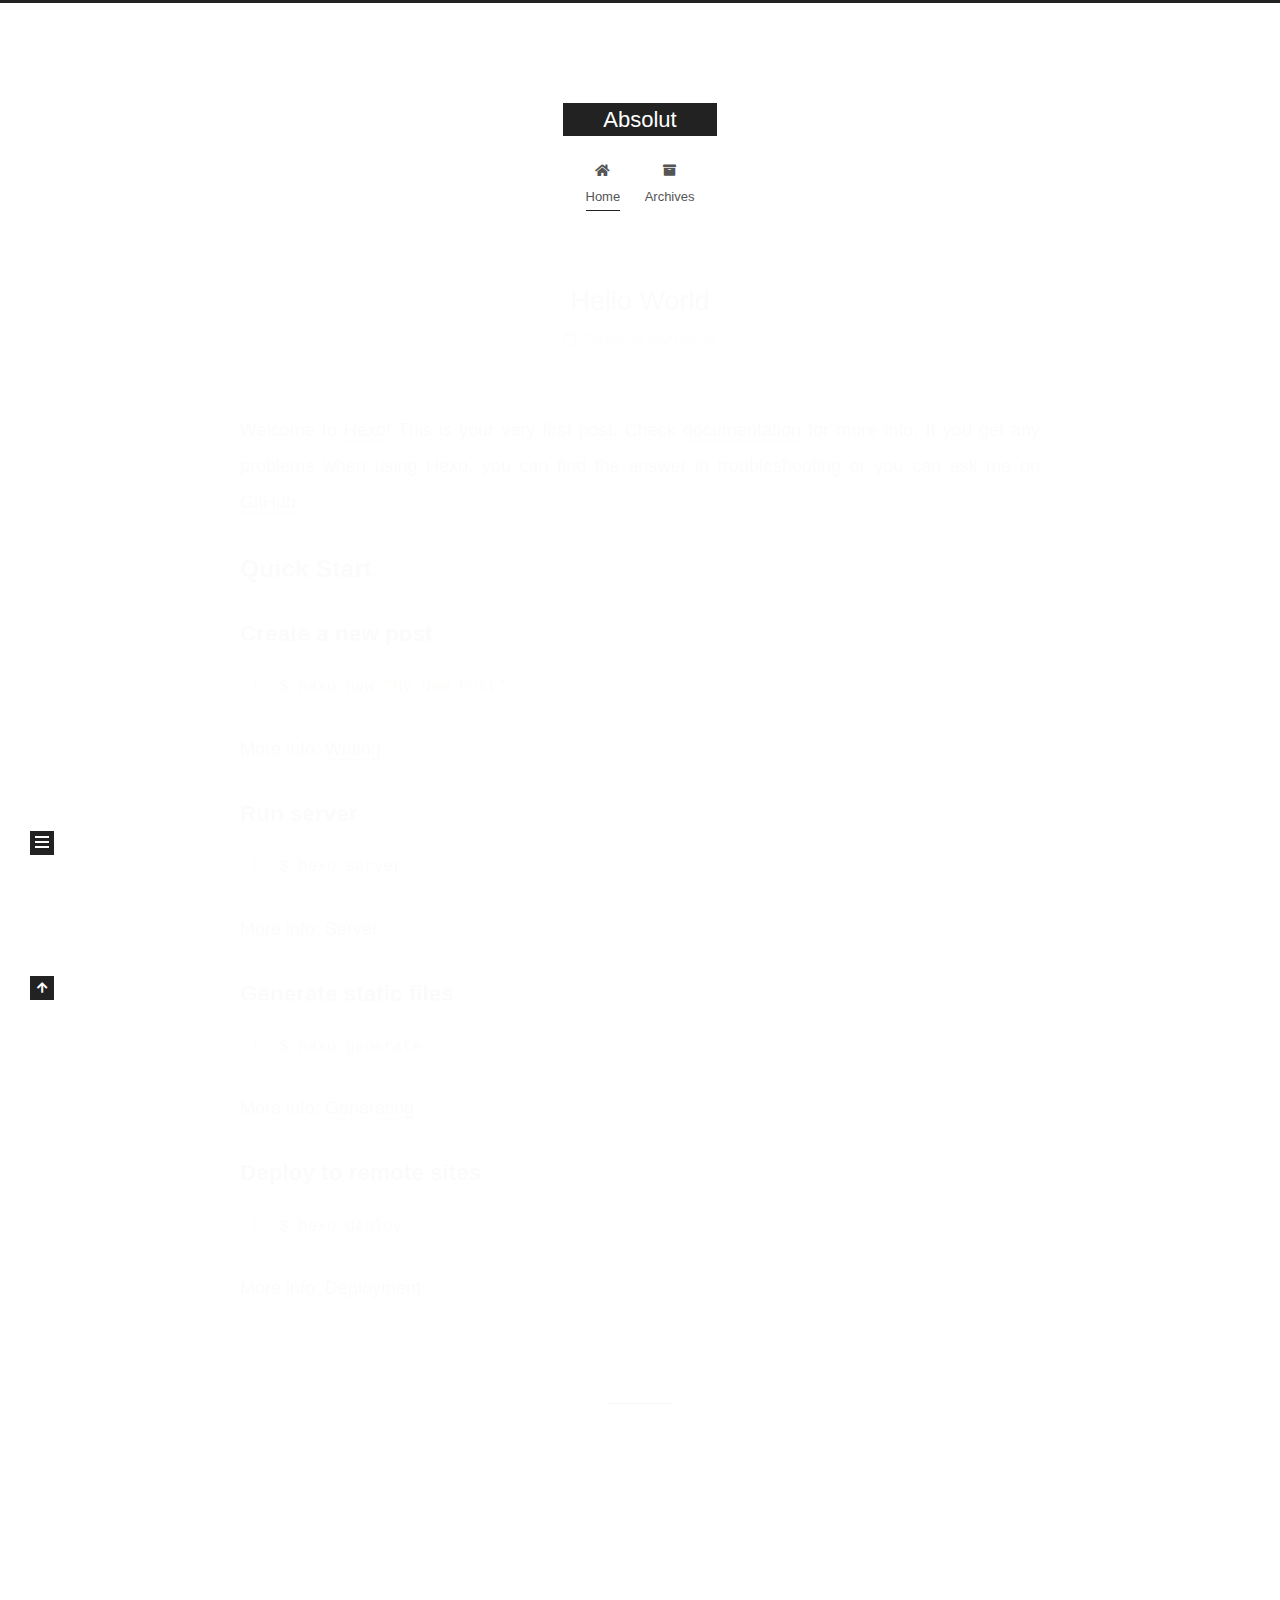
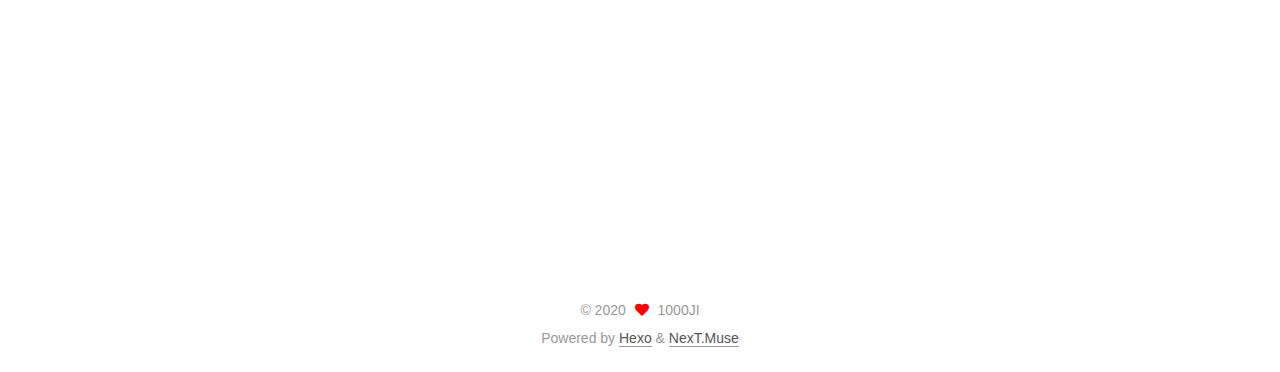
==== commit 115d866f: "Site updated: 2020-04-08 17:00:38" ====
--- a/index.html
+++ b/index.html
@@ -197,6 +197,71 @@
 
 <p>More info: <a href="https://hexo.io/docs/one-command-deployment.html" target="_blank" rel="noopener">Deployment</a></p>
 
+      
+    </div>
+
+    
+    
+    
+      <footer class="post-footer">
+        <div class="post-eof"></div>
+      </footer>
+  </article>
+  
+  
+  
+
+      
+  
+  
+  <article itemscope itemtype="http://schema.org/Article" class="post-block" lang="en">
+    <link itemprop="mainEntityOfPage" href="http://yoursite.com/2020/03/08/start-git/">
+
+    <span hidden itemprop="author" itemscope itemtype="http://schema.org/Person">
+      <meta itemprop="image" content="/images/avatar.gif">
+      <meta itemprop="name" content="1000JI">
+      <meta itemprop="description" content="">
+    </span>
+
+    <span hidden itemprop="publisher" itemscope itemtype="http://schema.org/Organization">
+      <meta itemprop="name" content="Absolut">
+    </span>
+      <header class="post-header">
+        <h2 class="post-title" itemprop="name headline">
+          
+            <a href="/2020/03/08/start-git/" class="post-title-link" itemprop="url">start-git</a>
+        </h2>
+
+        <div class="post-meta">
+            <span class="post-meta-item">
+              <span class="post-meta-item-icon">
+                <i class="far fa-calendar"></i>
+              </span>
+              <span class="post-meta-item-text">Posted on</span>
+
+              <time title="Created: 2020-03-08 16:20:15" itemprop="dateCreated datePublished" datetime="2020-03-08T16:20:15+09:00">2020-03-08</time>
+            </span>
+              <span class="post-meta-item">
+                <span class="post-meta-item-icon">
+                  <i class="far fa-calendar-check"></i>
+                </span>
+                <span class="post-meta-item-text">Edited on</span>
+                <time title="Modified: 2020-04-08 16:25:34" itemprop="dateModified" datetime="2020-04-08T16:25:34+09:00">2020-04-08</time>
+              </span>
+
+          
+
+        </div>
+      </header>
+
+    
+    
+    
+    <div class="post-body" itemprop="articleBody">
+
+      
+          <p>I’m writing this post to leave how to do git properly.<br>And this post started from Englandkl 1950.</p>
+<h2 id="What-is-git"><a href="#What-is-git" class="headerlink" title="What is git?"></a>What is git?</h2><h2 id="why-have-to-use-git"><a href="#why-have-to-use-git" class="headerlink" title="why have to use git?"></a>why have to use git?</h2>
       
     </div>
 
@@ -277,9 +342,13 @@
       <div class="site-state-item site-state-posts">
           <a href="/archives/">
         
-          <span class="site-state-item-count">1</span>
+          <span class="site-state-item-count">2</span>
           <span class="site-state-item-name">posts</span>
         </a>
+      </div>
+      <div class="site-state-item site-state-tags">
+        <span class="site-state-item-count">2</span>
+        <span class="site-state-item-name">tags</span>
       </div>
   </nav>
 </div>
--- a/css/main.css
+++ b/css/main.css
@@ -1169,7 +1169,7 @@
 }
 .links-of-author a::before,
 .links-of-author span.exturl::before {
-  background: #6fffeb;
+  background: #e7ff57;
   border-radius: 50%;
   content: ' ';
   display: inline-block;
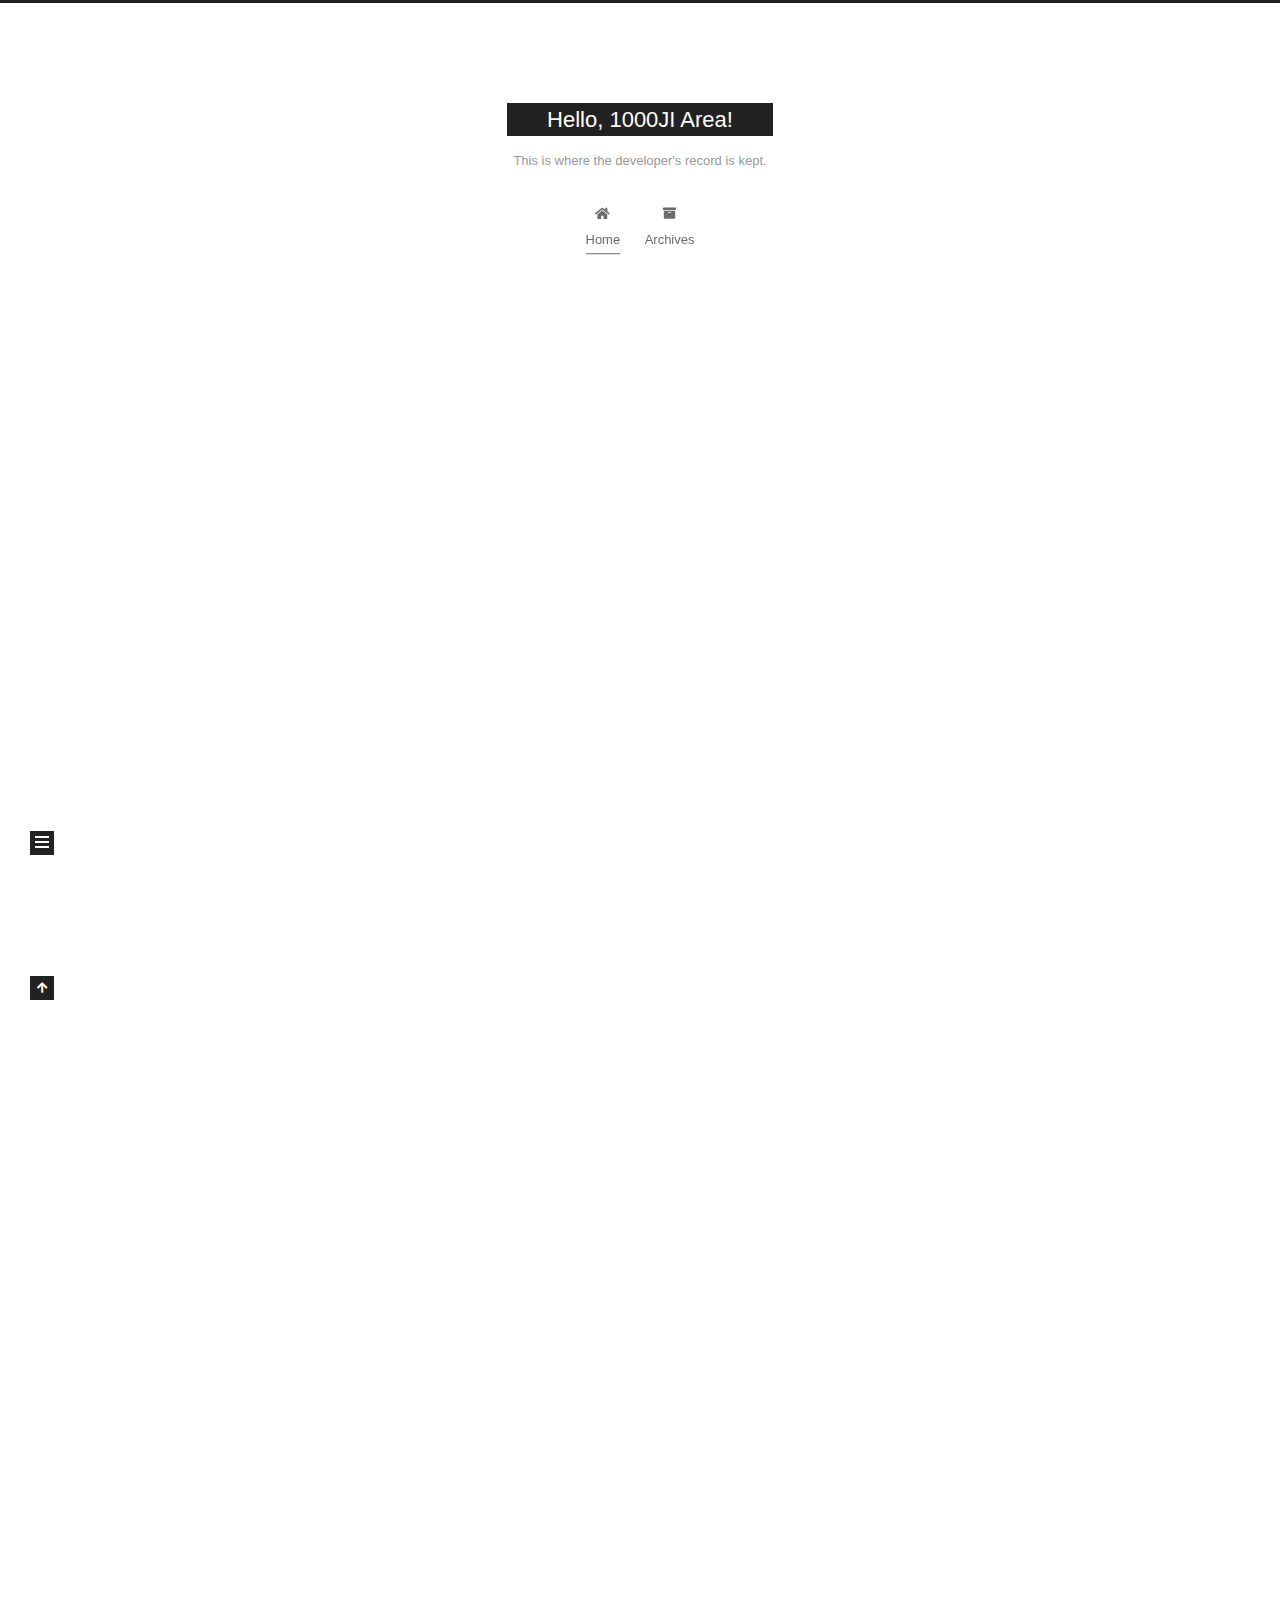
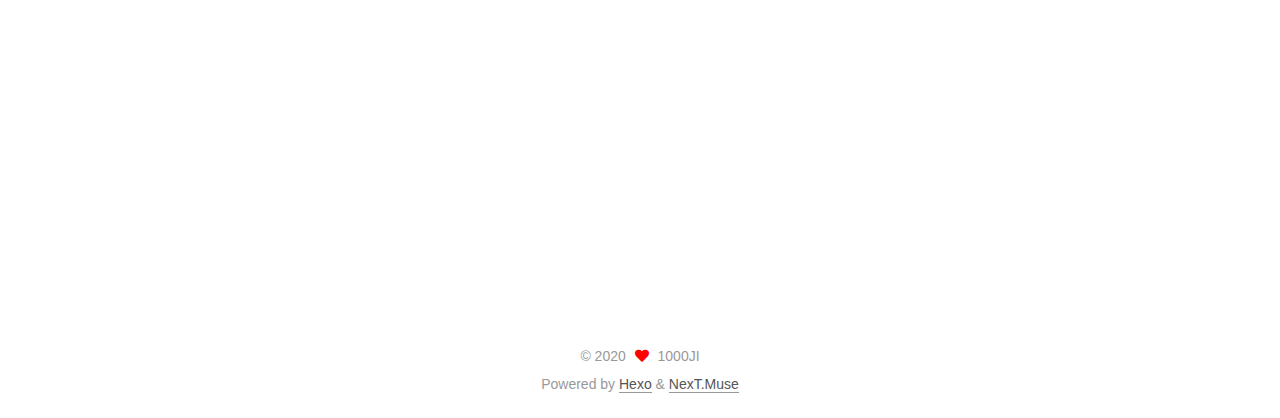
==== commit 5ba672cd: "Site updated: 2020-04-09 11:14:27" ====
--- a/index.html
+++ b/index.html
@@ -17,18 +17,18 @@
 
 <script id="hexo-configurations">
     var NexT = window.NexT || {};
-    var CONFIG = {"hostname":"yoursite.com","root":"/","scheme":"Muse","version":"7.8.0","exturl":false,"sidebar":{"position":"left","display":"post","padding":18,"offset":12,"onmobile":false},"copycode":{"enable":false,"show_result":false,"style":null},"back2top":{"enable":true,"sidebar":false,"scrollpercent":false},"bookmark":{"enable":false,"color":"#222","save":"auto"},"fancybox":false,"mediumzoom":false,"lazyload":false,"pangu":false,"comments":{"style":"tabs","active":null,"storage":true,"lazyload":false,"nav":null},"algolia":{"hits":{"per_page":10},"labels":{"input_placeholder":"Search for Posts","hits_empty":"We didn't find any results for the search: ${query}","hits_stats":"${hits} results found in ${time} ms"}},"localsearch":{"enable":false,"trigger":"auto","top_n_per_article":1,"unescape":false,"preload":false},"motion":{"enable":true,"async":false,"transition":{"post_block":"fadeIn","post_header":"slideDownIn","post_body":"slideDownIn","coll_header":"slideLeftIn","sidebar":"slideUpIn"}}};
+    var CONFIG = {"hostname":"github.com","root":"/","scheme":"Muse","version":"7.8.0","exturl":false,"sidebar":{"position":"left","display":"post","padding":18,"offset":12,"onmobile":false},"copycode":{"enable":false,"show_result":false,"style":null},"back2top":{"enable":true,"sidebar":false,"scrollpercent":false},"bookmark":{"enable":false,"color":"#222","save":"auto"},"fancybox":false,"mediumzoom":false,"lazyload":false,"pangu":false,"comments":{"style":"tabs","active":null,"storage":true,"lazyload":false,"nav":null},"algolia":{"hits":{"per_page":10},"labels":{"input_placeholder":"Search for Posts","hits_empty":"We didn't find any results for the search: ${query}","hits_stats":"${hits} results found in ${time} ms"}},"localsearch":{"enable":false,"trigger":"auto","top_n_per_article":1,"unescape":false,"preload":false},"motion":{"enable":true,"async":false,"transition":{"post_block":"fadeIn","post_header":"slideDownIn","post_body":"slideDownIn","coll_header":"slideLeftIn","sidebar":"slideUpIn"}}};
   </script>
 
   <meta property="og:type" content="website">
-<meta property="og:title" content="Absolut">
-<meta property="og:url" content="http://yoursite.com/index.html">
-<meta property="og:site_name" content="Absolut">
+<meta property="og:title" content="Hello, 1000JI Area!">
+<meta property="og:url" content="https://github.com/1000JI/index.html">
+<meta property="og:site_name" content="Hello, 1000JI Area!">
 <meta property="og:locale" content="en_US">
 <meta property="article:author" content="1000JI">
 <meta name="twitter:card" content="summary">
 
-<link rel="canonical" href="http://yoursite.com/">
+<link rel="canonical" href="https://github.com/1000JI/">
 
 
 <script id="page-configurations">
@@ -41,7 +41,7 @@
   };
 </script>
 
-  <title>Absolut</title>
+  <title>Hello, 1000JI Area!</title>
   
 
 
@@ -92,9 +92,10 @@
 
     <a href="/" class="brand" rel="start">
       <span class="logo-line-before"><i></i></span>
-      <h1 class="site-title">Absolut</h1>
+      <h1 class="site-title">Hello, 1000JI Area!</h1>
       <span class="logo-line-after"><i></i></span>
     </a>
+      <p class="site-subtitle" itemprop="description">This is where the developer's record is kept.</p>
   </div>
 
   <div class="site-nav-right">
@@ -145,7 +146,7 @@
   
   
   <article itemscope itemtype="http://schema.org/Article" class="post-block" lang="en">
-    <link itemprop="mainEntityOfPage" href="http://yoursite.com/2020/04/08/hello-world/">
+    <link itemprop="mainEntityOfPage" href="https://github.com/1000JI/2020/04/08/hello-world/">
 
     <span hidden itemprop="author" itemscope itemtype="http://schema.org/Person">
       <meta itemprop="image" content="/images/avatar.gif">
@@ -154,7 +155,7 @@
     </span>
 
     <span hidden itemprop="publisher" itemscope itemtype="http://schema.org/Organization">
-      <meta itemprop="name" content="Absolut">
+      <meta itemprop="name" content="Hello, 1000JI Area!">
     </span>
       <header class="post-header">
         <h2 class="post-title" itemprop="name headline">
@@ -183,7 +184,7 @@
     <div class="post-body" itemprop="articleBody">
 
       
-          <p>Welcome to <a href="https://hexo.io/" target="_blank" rel="noopener">Hexo</a>! This is your very first post. Check <a href="https://hexo.io/docs/" target="_blank" rel="noopener">documentation</a> for more info. If you get any problems when using Hexo, you can find the answer in <a href="https://hexo.io/docs/troubleshooting.html" target="_blank" rel="noopener">troubleshooting</a> or you can ask me on <a href="https://github.com/hexojs/hexo/issues" target="_blank" rel="noopener">GitHub</a>.</p>
+          <p>Welcome to <a href="https://hexo.io/" target="_blank" rel="noopener">Hexo</a>! This is your very first post. Check <a href="https://hexo.io/docs/" target="_blank" rel="noopener">documentation</a> for more info. If you get any problems when using Hexo, you can find the answer in <a href="https://hexo.io/docs/troubleshooting.html" target="_blank" rel="noopener">troubleshooting</a> or you can ask me on <a href="https://github.com/hexojs/hexo/issues">GitHub</a>.</p>
 <h2 id="Quick-Start"><a href="#Quick-Start" class="headerlink" title="Quick Start"></a>Quick Start</h2><h3 id="Create-a-new-post"><a href="#Create-a-new-post" class="headerlink" title="Create a new post"></a>Create a new post</h3><figure class="highlight bash"><table><tr><td class="gutter"><pre><span class="line">1</span><br></pre></td><td class="code"><pre><span class="line">$ hexo new <span class="string">"My New Post"</span></span><br></pre></td></tr></table></figure>
 
 <p>More info: <a href="https://hexo.io/docs/writing.html" target="_blank" rel="noopener">Writing</a></p>
@@ -215,7 +216,7 @@
   
   
   <article itemscope itemtype="http://schema.org/Article" class="post-block" lang="en">
-    <link itemprop="mainEntityOfPage" href="http://yoursite.com/2020/03/08/start-git/">
+    <link itemprop="mainEntityOfPage" href="https://github.com/1000JI/2020/03/08/start-git/">
 
     <span hidden itemprop="author" itemscope itemtype="http://schema.org/Person">
       <meta itemprop="image" content="/images/avatar.gif">
@@ -224,7 +225,7 @@
     </span>
 
     <span hidden itemprop="publisher" itemscope itemtype="http://schema.org/Organization">
-      <meta itemprop="name" content="Absolut">
+      <meta itemprop="name" content="Hello, 1000JI Area!">
     </span>
       <header class="post-header">
         <h2 class="post-title" itemprop="name headline">
--- a/css/main.css
+++ b/css/main.css
@@ -1169,7 +1169,7 @@
 }
 .links-of-author a::before,
 .links-of-author span.exturl::before {
-  background: #e7ff57;
+  background: #d60fed;
   border-radius: 50%;
   content: ' ';
   display: inline-block;
